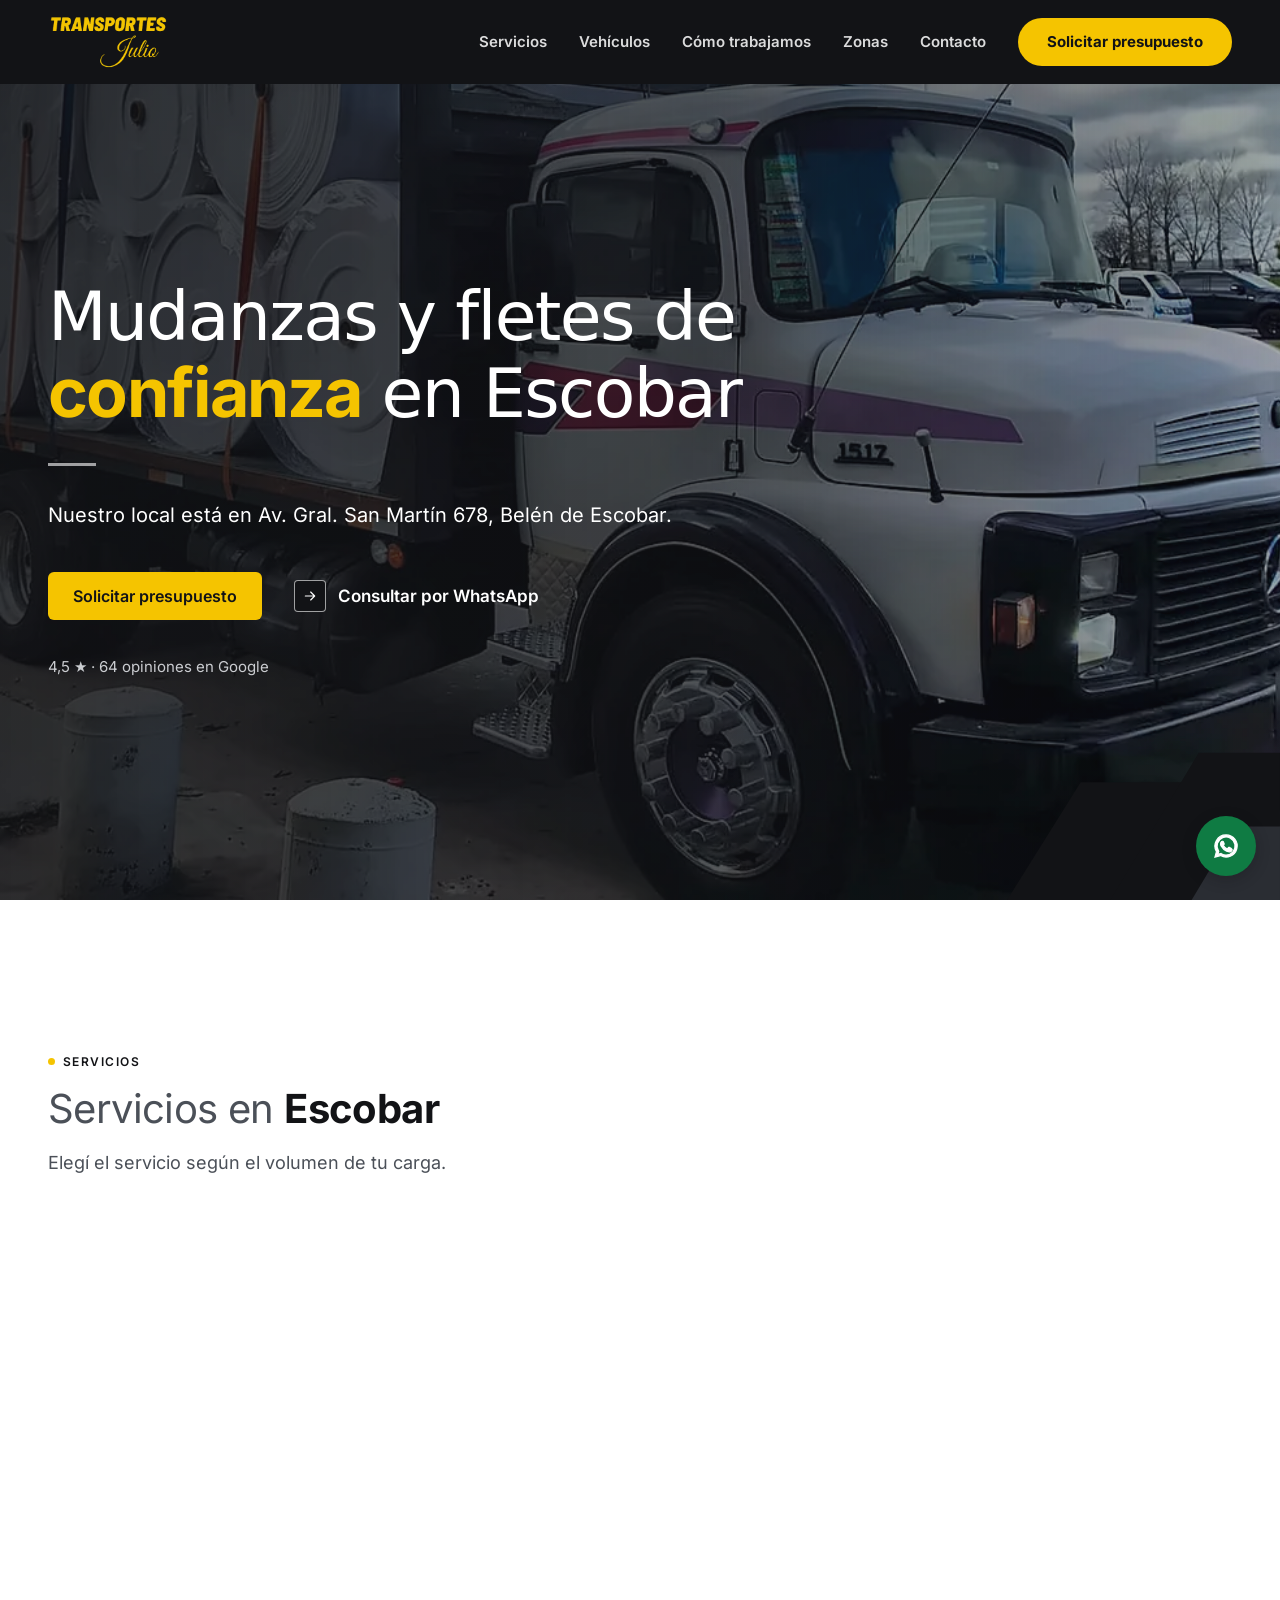
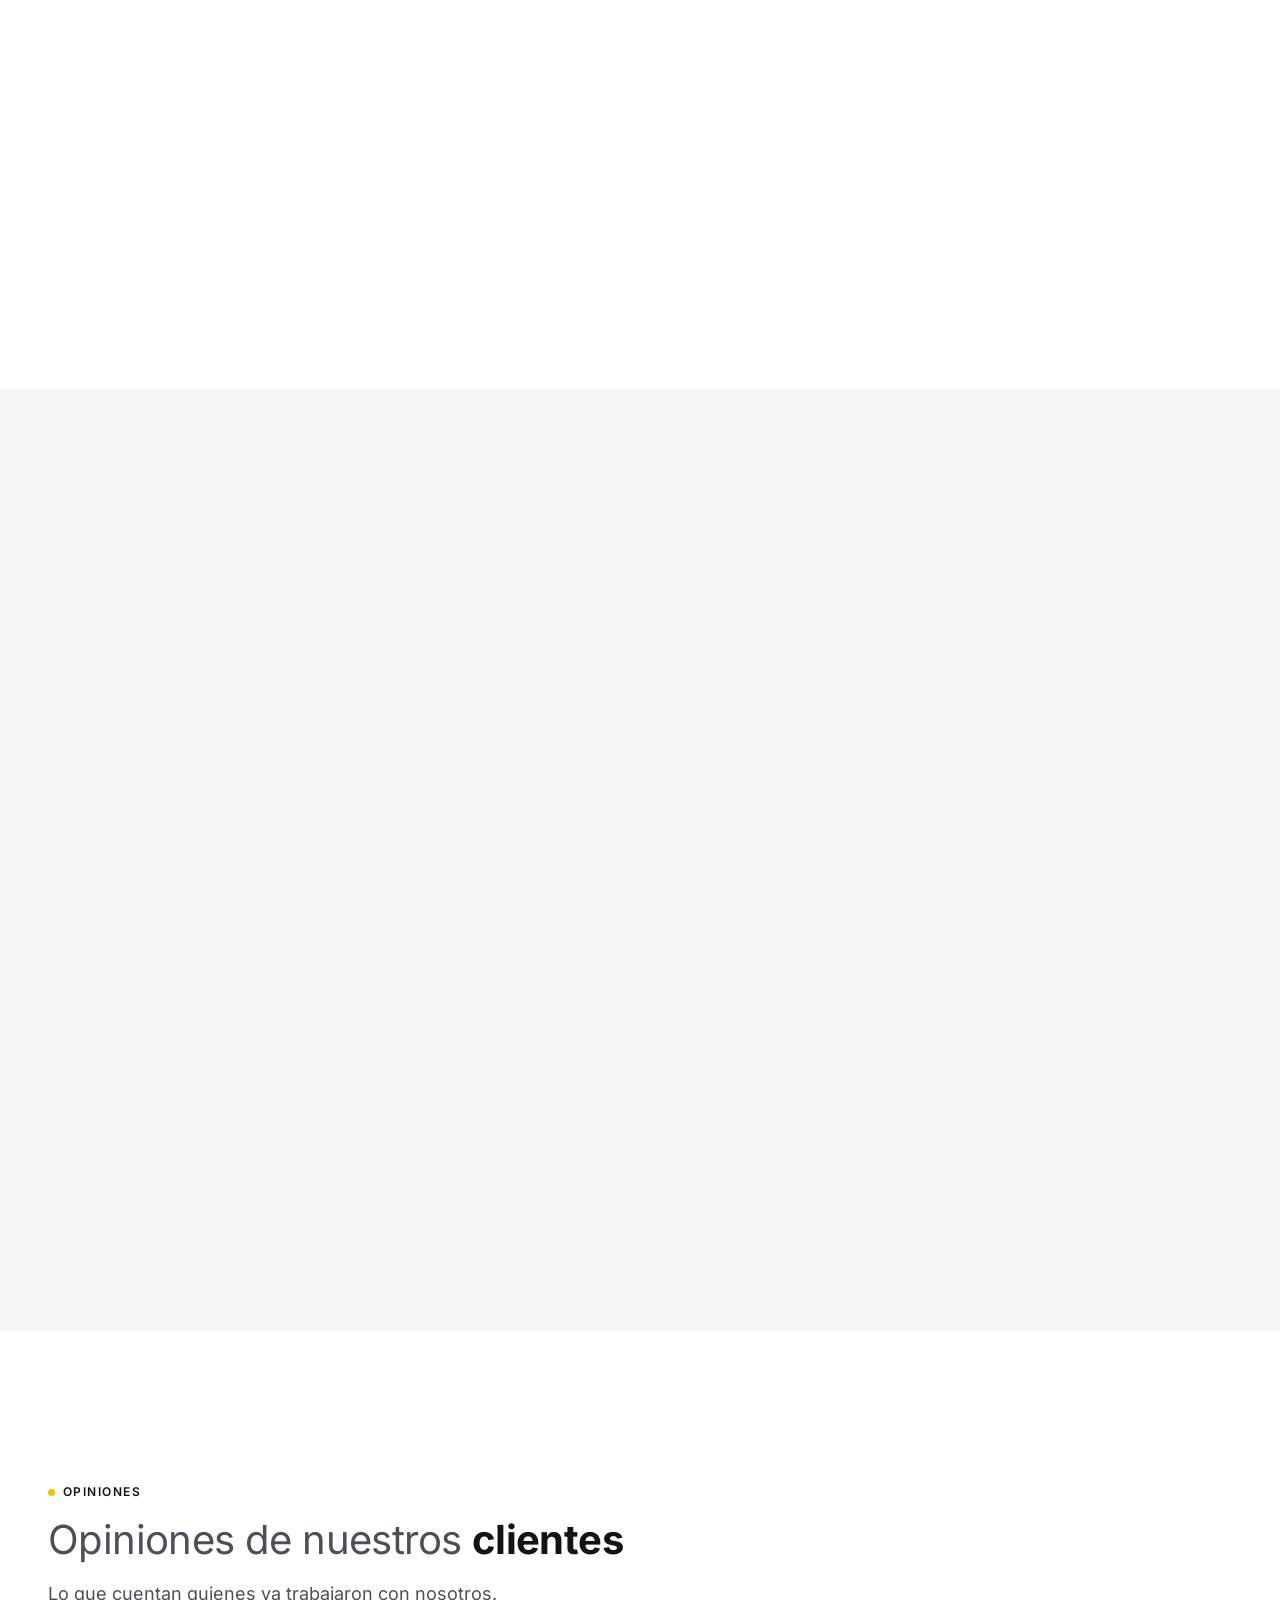
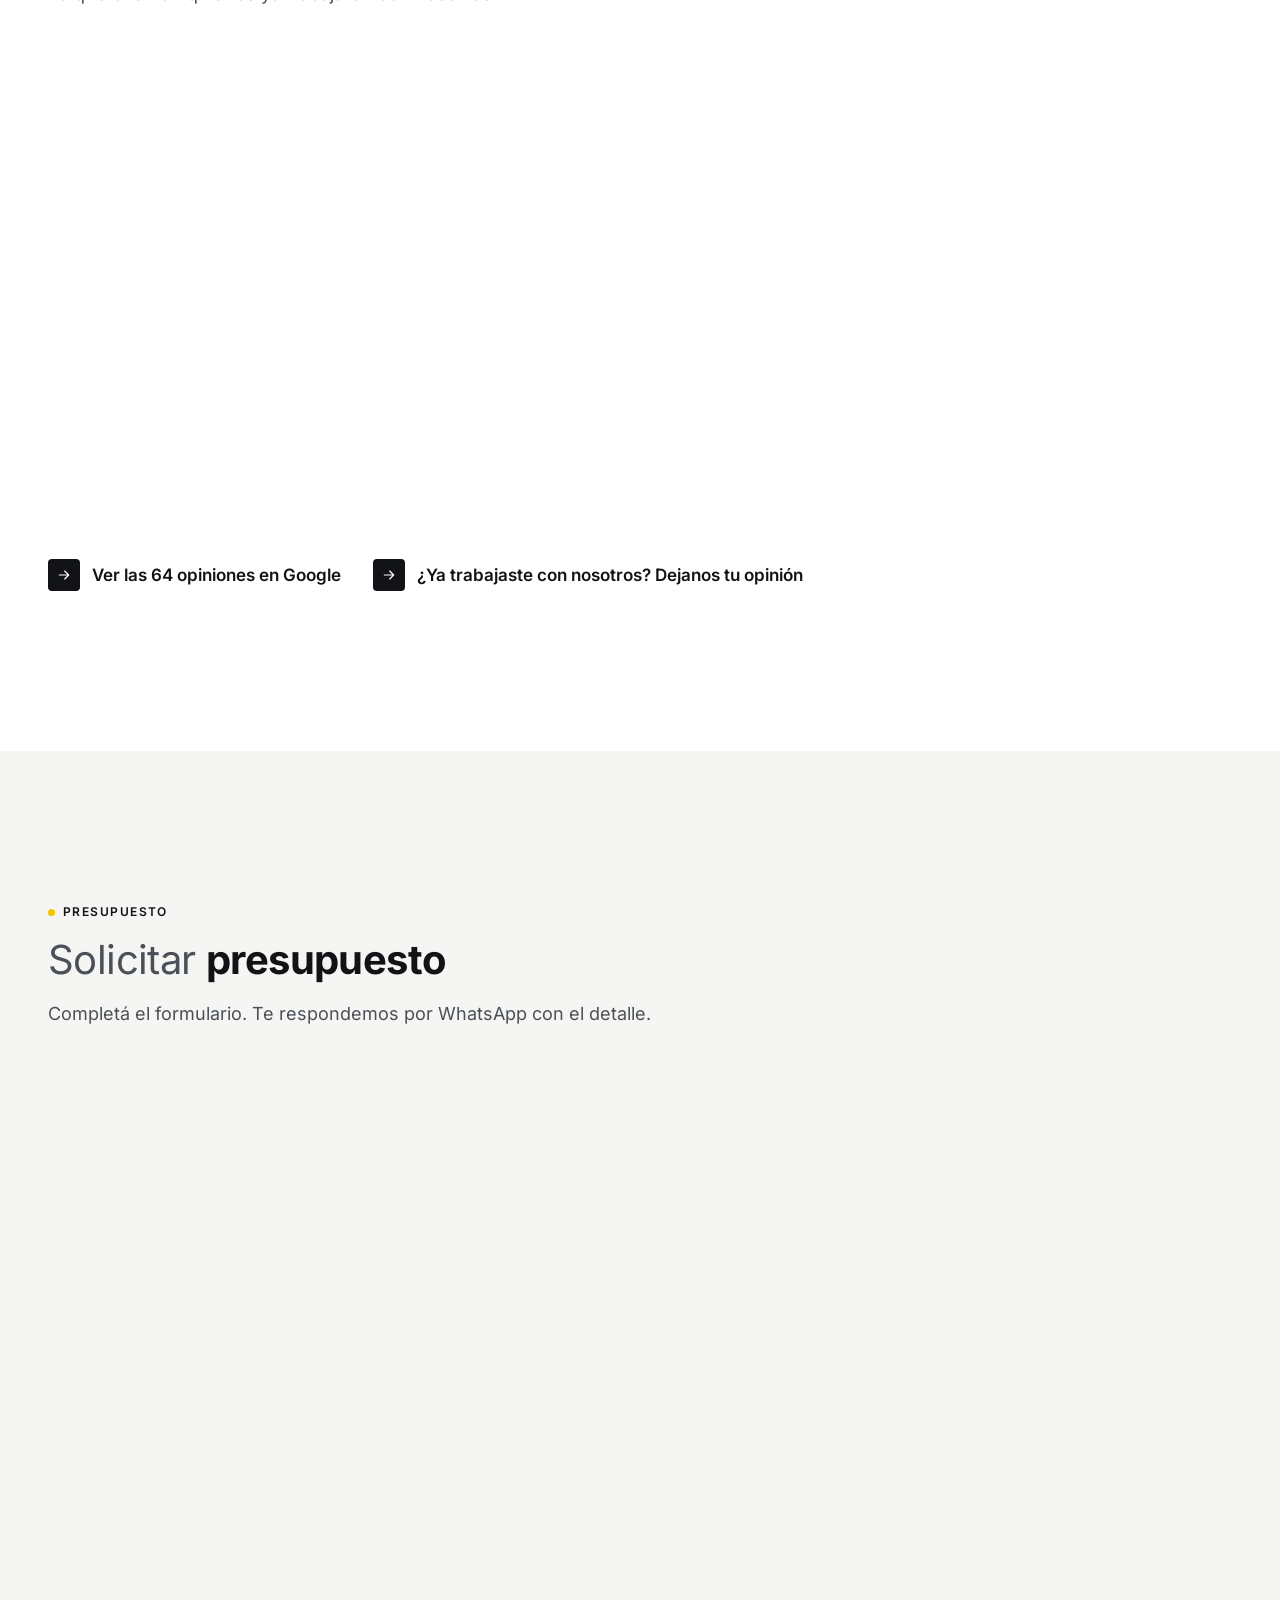
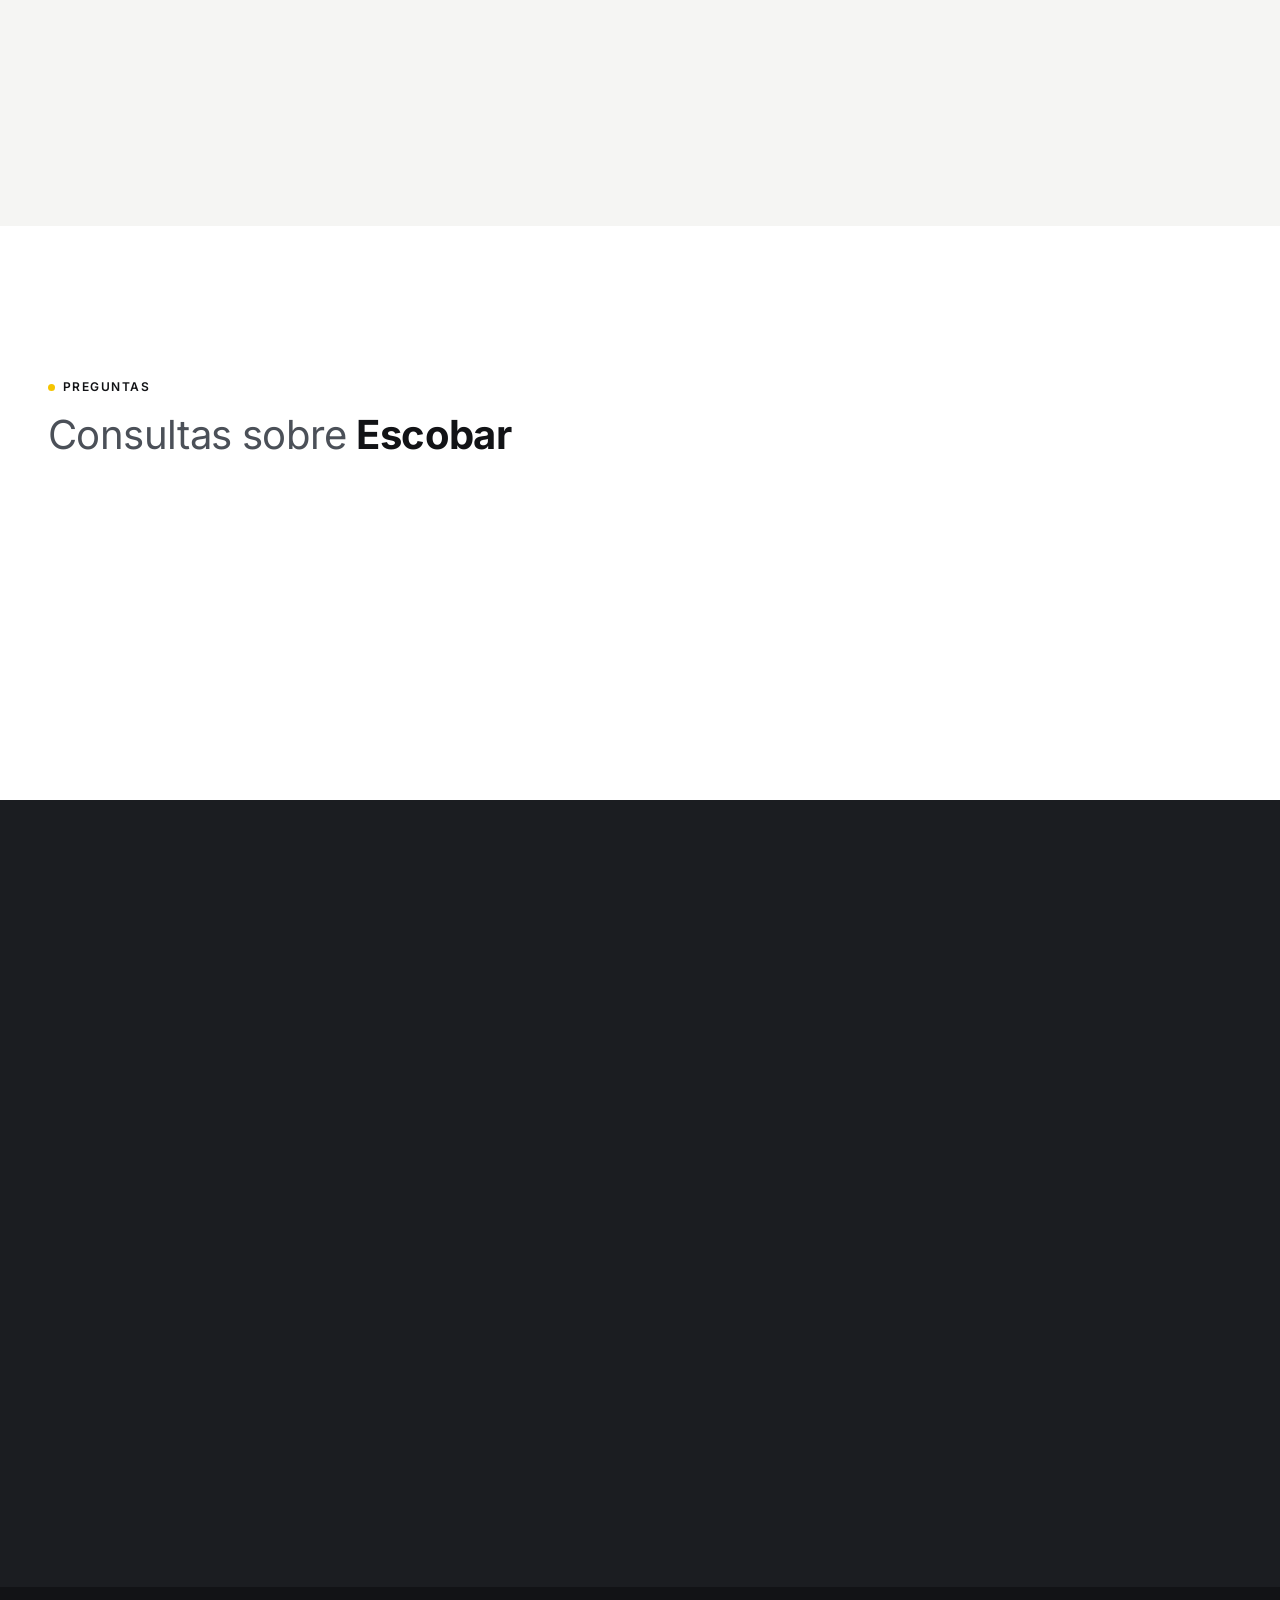
==== mudanzas-escobar/index.html @ 29df786f "Logo del header en WebP Co-Authored-By: Claude Opus 5.5 <noreply@anthropic.com>" ====
<!DOCTYPE html>
<html lang="es-AR">
<head>
  <meta charset="utf-8">
  <meta http-equiv="Content-Security-Policy" content="default-src 'self'; script-src 'self'; style-src 'self'; img-src 'self' data:; font-src 'self'; connect-src 'self'; frame-src https://www.google.com; object-src 'none'; base-uri 'self'; form-action 'self'">
  <meta name="referrer" content="strict-origin-when-cross-origin">
  <meta name="viewport" content="width=device-width, initial-scale=1, viewport-fit=cover">

  <title>Transportes Julio | Mudanzas y fletes en Escobar</title>
  <meta name="description" content="Mudanzas en todo el partido de Escobar: Belén de Escobar, Garín, Ingeniero Maschwitz, Maquinista Savio, Matheu y Loma Verde.">

  <!-- [[URL_WEB]] y la dirección provisoria de og:url, og:image y twitter:image: reemplazar por el dominio definitivo, sin barra final (ver PENDIENTES.md) -->
  <link rel="canonical" href="[[URL_WEB]]/mudanzas-escobar/">
  <link rel="icon" href="/assets/img/favicon/favicon.ico" sizes="48x48">
  <link rel="icon" type="image/png" sizes="32x32" href="/assets/img/favicon/favicon-32x32.png">
  <link rel="icon" type="image/png" sizes="16x16" href="/assets/img/favicon/favicon-16x16.png">
  <link rel="apple-touch-icon" sizes="180x180" href="/assets/img/favicon/apple-touch-icon.png">
  <link rel="manifest" href="/assets/img/favicon/site.webmanifest">
  <meta name="theme-color" content="#121316">
  <link rel="preload" as="image" href="/assets/img/hero-escobar.webp" imagesrcset="/assets/img/hero-escobar-828.webp 828w, /assets/img/hero-escobar-1200.webp 1200w, /assets/img/hero-escobar.webp 1600w" imagesizes="100vw" fetchpriority="high">
  <link rel="preload" as="font" type="font/woff2" href="../assets/fonts/inter-400.woff2" crossorigin>
  <link rel="preload" as="font" type="font/woff2" href="../assets/fonts/inter-700.woff2" crossorigin>

  <!-- Open Graph -->
  <meta property="og:type" content="website">
  <meta property="og:locale" content="es_AR">
  <meta property="og:site_name" content="Transportes Julio">
  <meta property="og:title" content="Transportes Julio | Mudanzas y fletes en Escobar">
  <meta property="og:description" content="Empresa familiar con local propio en Belén de Escobar.">
  <meta property="og:url" content="https://transportes-julio-web.kharv.workers.dev/mudanzas-escobar/">
  <meta property="og:image" content="https://transportes-julio-web.kharv.workers.dev/assets/img/og-image.jpg">
  <meta property="og:image:width" content="1200">
  <meta property="og:image:height" content="630">
  <meta property="og:image:type" content="image/jpeg">
  <meta property="og:image:alt" content="Transportes Julio, mudanzas y fletes en Escobar y Tigre">

  <!-- Twitter card -->
  <meta name="twitter:card" content="summary_large_image">
  <meta name="twitter:title" content="Transportes Julio | Mudanzas y fletes en Escobar">
  <meta name="twitter:description" content="Empresa familiar con local propio en Belén de Escobar.">
  <meta name="twitter:image" content="https://transportes-julio-web.kharv.workers.dev/assets/img/og-image.jpg">

  <link rel="stylesheet" href="../css/styles.css">
  <script src="../js/camion.js" defer></script>
  <script src="../js/main.js" defer></script>
  <script src="../js/cotizador.js" defer></script>

  <!-- HORARIOS: los textos visibles se cambian en un solo lugar, la constante HORARIOS de js/main.js.
       El horario del local también figura acá abajo, en openingHoursSpecification. -->
  <!-- Datos estructurados: bloque de datos, no se ejecuta y la CSP no lo alcanza -->
  <script type="application/ld+json">
  {
    "@context": "https://schema.org",
    "@type": "MovingCompany",
    "@id": "[[URL_WEB]]/#empresa",
    "name": "Transportes Julio",
    "alternateName": "Fletes y Mudanzas Julio",
    "url": "[[URL_WEB]]/mudanzas-escobar/",
    "image": "[[URL_WEB]]/assets/img/og-image.jpg",
    "logo": "[[URL_WEB]]/assets/img/logo.png",
    "description": "Mudanzas en todo el partido de Escobar: Belén de Escobar, Garín, Ingeniero Maschwitz, Maquinista Savio, Matheu y Loma Verde.",
    "telephone": "+5491135478407",
    "address": {
      "@type": "PostalAddress",
      "streetAddress": "Av. Gral. San Martín 678",
      "addressLocality": "Belén de Escobar",
      "addressRegion": "Buenos Aires",
      "addressCountry": "AR"
    },
    "geo": {
      "@type": "GeoCoordinates",
      "latitude": -34.3386191,
      "longitude": -58.7823565
    },
    "openingHoursSpecification": [
      {
        "@type": "OpeningHoursSpecification",
        "dayOfWeek": [
          "Monday",
          "Tuesday",
          "Wednesday",
          "Thursday",
          "Friday"
        ],
        "opens": "07:30",
        "closes": "19:00"
      },
      {
        "@type": "OpeningHoursSpecification",
        "dayOfWeek": "Saturday",
        "opens": "07:30",
        "closes": "13:00"
      }
    ],
    "foundingDate": "2012",
    "paymentAccepted": "Efectivo, Transferencia, Mercado Pago",
    "areaServed": [
      {
        "@type": "AdministrativeArea",
        "name": "Partido de Escobar"
      },
      {
        "@type": "City",
        "name": "Belén de Escobar"
      },
      {
        "@type": "City",
        "name": "Garín"
      },
      {
        "@type": "City",
        "name": "Ingeniero Maschwitz"
      },
      {
        "@type": "City",
        "name": "Maquinista Savio"
      },
      {
        "@type": "City",
        "name": "Matheu"
      },
      {
        "@type": "City",
        "name": "Loma Verde"
      }
    ],
    "aggregateRating": {
      "@type": "AggregateRating",
      "ratingValue": "4.5",
      "reviewCount": "64",
      "bestRating": "5"
    },
    "sameAs": [
      "https://www.instagram.com/fletes_y_mudanzas_julio/",
      "https://www.google.com/maps/place/FLETES+Y+MUDANZAS+JULIO/@-34.3386146,-58.7849314,17z/data=!3m1!4b1!4m6!3m5!1s0x95bb605324eb43a3:0x773ff9ea39cf049!8m2!3d-34.3386191!4d-58.7823565!16s%2Fg%2F11bbrmykkb?entry=ttu&g_ep=EgoyMDI2MTEwMi4wIKXMDSoASAFQAw%3D%3D",
      "https://www.facebook.com/profile.php?id=100063585608183"
    ]
  }
  </script>
</head>
<body>
  <!-- Iconos SVG -->
  <svg hidden xmlns="http://www.w3.org/2000/svg">
    <symbol id="icon-menu" viewBox="0 0 24 24"><path fill="none" stroke="currentColor" stroke-width="1.75" stroke-linecap="round" stroke-linejoin="round" d="M4 6h16M4 12h16M4 18h16"/></symbol>
    <symbol id="icon-close" viewBox="0 0 24 24"><path fill="none" stroke="currentColor" stroke-width="1.75" stroke-linecap="round" stroke-linejoin="round" d="M6 6l12 12M18 6L6 18"/></symbol>
    <symbol id="icon-arrow" viewBox="0 0 24 24"><path fill="none" stroke="currentColor" stroke-width="1.75" stroke-linecap="round" stroke-linejoin="round" d="M5 12h14M13 6l6 6-6 6"/></symbol>
    <symbol id="icon-phone" viewBox="0 0 24 24"><path fill="none" stroke="currentColor" stroke-width="1.75" stroke-linecap="round" stroke-linejoin="round" d="M6.6 3.5h2.6l1.5 4.2-2 1.6a13 13 0 0 0 6 6l1.6-2 4.2 1.5v2.6a2 2 0 0 1-2.2 2A17 17 0 0 1 4.6 5.7a2 2 0 0 1 2-2.2z"/></symbol>
    <symbol id="icon-whatsapp" viewBox="0 0 24 24"><path fill="currentColor" d="M12 2.5a9.5 9.5 0 0 0-8.2 14.3L2.5 21.5l4.8-1.3A9.5 9.5 0 1 0 12 2.5zm0 17.2a7.7 7.7 0 0 1-3.9-1.1l-.3-.2-2.8.8.8-2.7-.2-.3A7.7 7.7 0 1 1 12 19.7zm4.3-5.8c-.2-.1-1.4-.7-1.6-.8-.2-.1-.4-.1-.5.1l-.8 1c-.1.1-.3.2-.5.1a6.3 6.3 0 0 1-3.1-2.7c-.2-.4.2-.4.6-1.2.1-.1 0-.3 0-.4l-.7-1.7c-.2-.5-.4-.4-.5-.4h-.5c-.2 0-.4.1-.6.3-.2.2-.8.8-.8 2s.9 2.3 1 2.5c.1.2 1.7 2.7 4.2 3.7 1.6.6 2.2.7 3 .6.5-.1 1.4-.6 1.6-1.1.2-.6.2-1 .1-1.1 0-.2-.2-.2-.4-.3z"/></symbol>
    <symbol id="icon-chat" viewBox="0 0 24 24"><path fill="none" stroke="currentColor" stroke-width="1.75" stroke-linecap="round" stroke-linejoin="round" d="M20.5 11.5a8.5 8.5 0 0 1-12.6 7.4L3.5 20.5l1.6-4.3A8.5 8.5 0 1 1 20.5 11.5z"/></symbol>
    <symbol id="icon-clock" viewBox="0 0 24 24"><g fill="none" stroke="currentColor" stroke-width="1.75" stroke-linecap="round" stroke-linejoin="round"><circle cx="12" cy="12" r="8.5"/><path d="M12 7v5l3.5 2"/></g></symbol>
    <symbol id="icon-store" viewBox="0 0 24 24"><path fill="none" stroke="currentColor" stroke-width="1.75" stroke-linecap="round" stroke-linejoin="round" d="M4 10v10h16V10M3 10l2-6h14l2 6M3 10h18M9.5 20v-6h5v6"/></symbol>
    <symbol id="icon-doc" viewBox="0 0 24 24"><path fill="none" stroke="currentColor" stroke-width="1.75" stroke-linecap="round" stroke-linejoin="round" d="M6 3.5h8l4 4v13H6zM14 3.5v4h4M9 13l2 2 4-4"/></symbol>
    <symbol id="icon-card" viewBox="0 0 24 24"><g fill="none" stroke="currentColor" stroke-width="1.75" stroke-linecap="round" stroke-linejoin="round"><rect x="3" y="5.5" width="18" height="13" rx="2"/><path d="M3 10h18M7 15h3"/></g></symbol>
    <symbol id="icon-largo" viewBox="0 0 24 24"><path fill="none" stroke="currentColor" stroke-width="1.75" stroke-linecap="round" stroke-linejoin="round" d="M3 12h18M6.5 8.5 3 12l3.5 3.5M17.5 8.5 21 12l-3.5 3.5"/></symbol>
    <symbol id="icon-ancho" viewBox="0 0 24 24"><path fill="none" stroke="currentColor" stroke-width="1.75" stroke-linecap="round" stroke-linejoin="round" d="M5 19 19 5M9 5h10v10M15 19H5V9"/></symbol>
    <symbol id="icon-alto" viewBox="0 0 24 24"><path fill="none" stroke="currentColor" stroke-width="1.75" stroke-linecap="round" stroke-linejoin="round" d="M12 3v18M8.5 6.5 12 3l3.5 3.5M8.5 17.5 12 21l3.5-3.5"/></symbol>
    <symbol id="icon-caja" viewBox="0 0 24 24"><path fill="none" stroke="currentColor" stroke-width="1.75" stroke-linecap="round" stroke-linejoin="round" d="M3.5 8 12 3.5 20.5 8v8L12 20.5 3.5 16zM3.5 8 12 12.5 20.5 8M12 12.5v8"/></symbol>
    <symbol id="icon-escalera" viewBox="0 0 24 24"><path fill="none" stroke="currentColor" stroke-width="1.75" stroke-linecap="round" stroke-linejoin="round" d="M3.5 20.5h4v-4.5h4.5v-4.5h4.5V7h4"/></symbol>
    <symbol id="icon-mano" viewBox="0 0 24 24"><path fill="none" stroke="currentColor" stroke-width="1.75" stroke-linecap="round" stroke-linejoin="round" d="M9 11V5a1.5 1.5 0 0 1 3 0v5.5M12 10.5a1.5 1.5 0 0 1 3 0v1M15 11a1.5 1.5 0 0 1 3 0v1.5M18 12a1.5 1.5 0 0 1 3 0V16a5.5 5.5 0 0 1-5.5 5.5H13a5 5 0 0 1-3.9-1.9L4.6 14A1.6 1.6 0 0 1 7 11.9L9 14"/></symbol>
    <symbol id="icon-visita" viewBox="0 0 24 24"><g fill="none" stroke="currentColor" stroke-width="1.75" stroke-linecap="round" stroke-linejoin="round"><path d="M2.5 12S6 5.5 12 5.5 21.5 12 21.5 12 18 18.5 12 18.5 2.5 12 2.5 12z"/><circle cx="12" cy="12" r="2.75"/></g></symbol>
    <symbol id="icon-soga" viewBox="0 0 24 24"><g fill="none" stroke="currentColor" stroke-width="1.75" stroke-linecap="round" stroke-linejoin="round"><path d="M6 3h12M12 3v9"/><circle cx="12" cy="4.5" r="0"/><path d="M6.5 12h11l1.5 8.5H5z"/></g></symbol>
    <symbol id="icon-camion" viewBox="0 0 24 24"><path fill="none" stroke="currentColor" stroke-width="1.75" stroke-linecap="round" stroke-linejoin="round" d="M2.5 6.5h12v10h-12zM14.5 10h4l3 3.5v3h-7M7 19a2 2 0 1 0 0-4 2 2 0 0 0 0 4zM17.5 19a2 2 0 1 0 0-4 2 2 0 0 0 0 4z"/></symbol>
    <symbol id="icon-sillon" viewBox="0 0 24 24"><path fill="none" stroke="currentColor" stroke-width="1.75" stroke-linecap="round" stroke-linejoin="round" d="M6 11V8a3 3 0 0 1 3-3h6a3 3 0 0 1 3 3v3M4 11.5a2 2 0 0 1 2 2V15h12v-1.5a2 2 0 1 1 3 1.7V18H3v-2.8a2 2 0 0 1 1-3.7zM6 18v2M18 18v2"/></symbol>
    <symbol id="icon-puntos" viewBox="0 0 24 24"><g fill="none" stroke="currentColor" stroke-width="1.75" stroke-linecap="round" stroke-linejoin="round"><circle cx="6" cy="12" r="1.5"/><circle cx="12" cy="12" r="1.5"/><circle cx="18" cy="12" r="1.5"/></g></symbol>
    <symbol id="icon-casa" viewBox="0 0 24 24"><path fill="none" stroke="currentColor" stroke-width="1.75" stroke-linecap="round" stroke-linejoin="round" d="M3.5 11.5 12 4l8.5 7.5M6 10v10h12V10M10 20v-5h4v5"/></symbol>
    <symbol id="icon-edificio" viewBox="0 0 24 24"><path fill="none" stroke="currentColor" stroke-width="1.75" stroke-linecap="round" stroke-linejoin="round" d="M6 20.5v-17h12v17M3.5 20.5h17M9.5 7.5h1M13.5 7.5h1M9.5 11.5h1M13.5 11.5h1M10 20.5v-5h4v5"/></symbol>
    <symbol id="icon-ph" viewBox="0 0 24 24"><path fill="none" stroke="currentColor" stroke-width="1.75" stroke-linecap="round" stroke-linejoin="round" d="M3.5 20.5h17M5 20.5V9l7-5 7 5v11.5M12 9.5v11"/></symbol>
    <symbol id="icon-deposito" viewBox="0 0 24 24"><path fill="none" stroke="currentColor" stroke-width="1.75" stroke-linecap="round" stroke-linejoin="round" d="M3 20.5V9l9-5 9 5v11.5M7 20.5v-8h10v8M7 15.5h10"/></symbol>
    <symbol id="icon-ascensor" viewBox="0 0 24 24"><path fill="none" stroke="currentColor" stroke-width="1.75" stroke-linecap="round" stroke-linejoin="round" d="M5 3.5h14v17H5zM9 13V8M7.5 9.5 9 8l1.5 1.5M15 8v5M13.5 11.5 15 13l1.5-1.5"/></symbol>
    <symbol id="icon-montacargas" viewBox="0 0 24 24"><path fill="none" stroke="currentColor" stroke-width="1.75" stroke-linecap="round" stroke-linejoin="round" d="M4 20.5V4M4 16h9v4.5H4M13 20.5h7M7.5 16v-5h4v5"/></symbol>
    <symbol id="icon-puerta" viewBox="0 0 24 24"><path fill="none" stroke="currentColor" stroke-width="1.75" stroke-linecap="round" stroke-linejoin="round" d="M6 20.5v-17h12v17M3.5 20.5h17M14.5 12v.5"/></symbol>
    <symbol id="icon-sol" viewBox="0 0 24 24"><g fill="none" stroke="currentColor" stroke-width="1.75" stroke-linecap="round" stroke-linejoin="round"><circle cx="12" cy="12" r="4"/><path d="M12 3v2M12 19v2M3 12h2M19 12h2M5.6 5.6 7 7M17 17l1.4 1.4M5.6 18.4 7 17M17 7l1.4-1.4"/></g></symbol>
    <symbol id="icon-atardecer" viewBox="0 0 24 24"><path fill="none" stroke="currentColor" stroke-width="1.75" stroke-linecap="round" stroke-linejoin="round" d="M3 18h18M7 18a5 5 0 0 1 10 0M12 8V5M5 11.5l1.5 1.5M19 11.5 17.5 13"/></symbol>
    <symbol id="icon-calendario" viewBox="0 0 24 24"><g fill="none" stroke="currentColor" stroke-width="1.75" stroke-linecap="round" stroke-linejoin="round"><rect x="3.5" y="5" width="17" height="15.5" rx="2"/><path d="M3.5 10h17M8 3v4M16 3v4"/></g></symbol>
    <symbol id="icon-pin" viewBox="0 0 24 24"><g fill="none" stroke="currentColor" stroke-width="1.75" stroke-linecap="round" stroke-linejoin="round"><path d="M12 21s7-6.2 7-11.5a7 7 0 1 0-14 0C5 14.8 12 21 12 21z"/><circle cx="12" cy="9.5" r="2.5"/></g></symbol>
    <symbol id="icon-instagram" viewBox="0 0 24 24"><g fill="none" stroke="currentColor" stroke-width="1.75" stroke-linecap="round" stroke-linejoin="round"><rect x="3.5" y="3.5" width="17" height="17" rx="4.5"/><circle cx="12" cy="12" r="4"/></g><circle cx="17" cy="7" r="1.2" fill="currentColor"/></symbol>
  </svg>

  <a class="skip-link" href="#contenido">Saltar al contenido</a>

  <header id="site-header" class="site-header">
    <div class="site-header__inner">
      <!-- LOGO: se reemplaza pisando assets/img/logo-header.webp y logo-header.png; en el footer, assets/img/logo.png -->
      <a class="site-header__logo" href="../">
        <picture><source srcset="../assets/img/logo-header.webp" type="image/webp"><img src="../assets/img/logo-header.png" width="382" height="176" alt="Transportes Julio"></picture>
      </a>

      <nav class="site-nav" aria-label="Principal">
        <ul class="site-nav__list">
          <li><a class="site-nav__link" href="#servicios">Servicios</a></li>
          <li><a class="site-nav__link" href="../#vehiculos">Vehículos</a></li>
          <li><a class="site-nav__link" href="../#como-trabajamos">Cómo trabajamos</a></li>
          <li><a class="site-nav__link" href="../#zonas">Zonas</a></li>
          <li><a class="site-nav__link" href="../#contacto">Contacto</a></li>
        </ul>
      </nav>

      <a class="btn btn--primary site-header__cta" href="#cotizador">Solicitar presupuesto</a>

      <!-- Solo en mobile -->
      <div class="site-header__iconos">
        <a class="site-header__icono" href="tel:+5491135478407" aria-label="Llamar al 11 3547-8407"><svg class="icon" width="24" height="24" aria-hidden="true" focusable="false"><use href="#icon-phone"></use></svg></a>
        <a class="site-header__icono site-header__icono--whatsapp" href="https://wa.me/5491135478407" target="_blank" rel="noopener noreferrer" aria-label="Escribir por WhatsApp al 11 3547-8407"><svg class="icon" width="24" height="24" aria-hidden="true" focusable="false"><use href="#icon-whatsapp"></use></svg></a>
      </div>

      <!-- Línea de la sección activa: la mueve js/main.js -->
      <span id="site-nav-indicator" class="site-nav__indicator" aria-hidden="true"></span>
    </div>

    <!-- Fila de links: debajo de 1024px. Se desliza con el dedo si no entra -->
    <nav class="site-row has-more-end" aria-label="Secciones">
      <ul class="site-row__list">
        <li><a class="site-row__link" href="#servicios">Servicios</a></li>
        <li><a class="site-row__link" href="../#vehiculos">Vehículos</a></li>
        <li><a class="site-row__link" href="../#como-trabajamos">Cómo trabajamos</a></li>
        <li><a class="site-row__link" href="../#zonas">Zonas</a></li>
        <li><a class="site-row__link" href="../#contacto">Contacto</a></li>
      </ul>
    </nav>

    <!-- Progreso de lectura: lo mueve js/main.js -->
    <span id="barra-lectura" class="barra-lectura" aria-hidden="true"></span>
  </header>

  <main id="contenido">
    <!-- HERO -->
    <section id="inicio" class="hero" aria-labelledby="titulo-inicio">
      <!-- FOTO: Mercedes-Benz 1517 cargado en Belén de Escobar. Se reemplaza pisando assets/img/hero-escobar.webp (1600×900) y sus versiones -828 y -1200 (828 y 1200px de ancho). -->
      <img class="hero__img" src="/assets/img/hero-escobar.webp" srcset="/assets/img/hero-escobar-828.webp 828w, /assets/img/hero-escobar-1200.webp 1200w, /assets/img/hero-escobar.webp 1600w" sizes="100vw" width="1600" height="900" fetchpriority="high" decoding="async" data-parallax="hero" alt="Camión Mercedes-Benz de Transportes Julio con carga en Belén de Escobar">
      <div class="hero__overlay"></div>
      <svg class="hero__shapes" viewBox="0 0 520 220" width="520" height="220" aria-hidden="true" focusable="false">
        <polygon class="hero__shape hero__shape--1" points="150,220 250,60 400,60 300,220"/>
        <polygon class="hero__shape hero__shape--2" points="290,220 410,20 520,20 520,220"/>
        <polygon class="hero__shape hero__shape--3" points="400,220 460,120 520,120 520,220"/>
      </svg>
      <div class="container hero__content">
        <h1 id="titulo-inicio" class="hero__title">Mudanzas y fletes de <strong>confianza</strong> en Escobar</h1>
        <p class="hero__subtitle">Nuestro local está en Av. Gral. San Martín 678, Belén de Escobar.</p>
        <div class="hero__actions">
          <a class="btn btn--primary" href="#cotizador">Solicitar presupuesto</a>
          <a class="arrow-link" href="https://wa.me/5491135478407" target="_blank" rel="noopener noreferrer"><span class="arrow-link__box"><svg class="icon arrow-link__icon" width="16" height="16" aria-hidden="true" focusable="false"><use href="#icon-arrow"></use></svg></span><span>Consultar por WhatsApp</span></a>
        </div>
        <a class="hero__rating" href="https://www.google.com/maps/place/FLETES+Y+MUDANZAS+JULIO/@-34.3386146,-58.7849314,17z/data=!3m1!4b1!4m6!3m5!1s0x95bb605324eb43a3:0x773ff9ea39cf049!8m2!3d-34.3386191!4d-58.7823565!16s%2Fg%2F11bbrmykkb?entry=ttu&amp;g_ep=EgoyMDI2MTEwMi4wIKXMDSoASAFQAw%3D%3D" target="_blank" rel="noopener noreferrer" aria-label="4,5 estrellas, 64 opiniones en Google"><span class="solo-grande">4,5 ★ · 64 opiniones en Google</span><span class="solo-mobile">★ 4,5 · 64 opiniones</span></a>
      </div>
    </section>

    <!-- SERVICIOS -->
    <section class="section section--white" aria-labelledby="titulo-servicios">
      <div class="container">
        <div id="servicios" class="section__header">
          <div>
            <p class="section__label">Servicios</p>
            <h2 id="titulo-servicios" class="section__title">Servicios en <strong class="kw">Escobar</strong></h2>
            <p class="section__lead">Elegí el servicio según el volumen de tu carga.</p>
          </div>
        </div>
        <div class="service-cards" data-stagger data-carrusel>
          <article class="service-card">
            <div class="service-card__media">
        <!-- FOTO: camión cargando en la vereda. Se reemplaza pisando assets/img/servicio-mudanza.webp (1200×900). -->
        <img class="service-card__img" src="../assets/img/servicio-mudanza.webp" srcset="../assets/img/servicio-mudanza-600.webp 600w, ../assets/img/servicio-mudanza.webp 1200w" sizes="(max-width: 767px) 80vw, (max-width: 1023px) 45vw, 380px" width="1200" height="900" loading="lazy" decoding="async" alt="Camión de Transportes Julio cargando en la vereda, con un ayudante">
            </div>
            <div class="service-card__cuerpo">
              <h3 class="service-card__title">Mudanzas</h3>
              <p class="service-card__text">Mudanzas completas de casas, departamentos u oficinas en Escobar, con personal para la carga.</p>
            </div>
          </article>
          <article class="service-card">
            <div class="service-card__media">
        <!-- FOTO: pickup blanca frente al local. Se reemplaza pisando assets/img/servicio-flete.webp (1200×900). -->
        <img class="service-card__img" src="../assets/img/servicio-flete.webp" srcset="../assets/img/servicio-flete-600.webp 600w, ../assets/img/servicio-flete.webp 1200w" sizes="(max-width: 767px) 80vw, (max-width: 1023px) 45vw, 380px" width="1200" height="900" loading="lazy" decoding="async" alt="Camioneta pickup blanca de Transportes Julio frente al local">
            </div>
            <div class="service-card__cuerpo">
              <h3 class="service-card__title">Fletes</h3>
              <p class="service-card__text">Traslados de cargas chicas o medianas en Escobar, en camioneta o camión.</p>
            </div>
          </article>
          <article class="service-card">
            <div class="service-card__media">
        <!-- FOTO: pickup negra en la calle. Se reemplaza pisando assets/img/servicio-muebles.webp (1200×900). -->
        <img class="service-card__img" src="../assets/img/servicio-muebles.webp" srcset="../assets/img/servicio-muebles-600.webp 600w, ../assets/img/servicio-muebles.webp 1200w" sizes="(max-width: 767px) 80vw, (max-width: 1023px) 45vw, 380px" width="1200" height="900" loading="lazy" decoding="async" alt="Camioneta pickup negra estacionada en una calle con edificios">
            </div>
            <div class="service-card__cuerpo">
              <h3 class="service-card__title">Traslado de muebles</h3>
              <p class="service-card__text">Retiro y entrega de muebles puntuales: un sillón, una heladera, un placard.</p>
            </div>
          </article>
          <article class="service-card">
            <div class="service-card__media">
        <!-- FOTO: camioneta cargando materiales en una obra. Se reemplaza pisando assets/img/servicio-comercios.webp (1200×900). -->
        <img class="service-card__img" src="../assets/img/servicio-comercios.webp" srcset="../assets/img/servicio-comercios-600.webp 600w, ../assets/img/servicio-comercios.webp 1200w" sizes="(max-width: 767px) 80vw, (max-width: 1023px) 45vw, 380px" width="1200" height="900" loading="lazy" decoding="async" alt="Camioneta de Transportes Julio cargando materiales en una obra">
            </div>
            <div class="service-card__cuerpo">
              <h3 class="service-card__title">Repartos para comercios</h3>
              <p class="service-card__text">Envíos de mercadería, materiales de obra o mobiliario para comercios y empresas.</p>
            </div>
          </article>
          <article class="service-card">
            <div class="service-card__media">
        <!-- FOTO: camioneta con acoplado en ruta. Se reemplaza pisando assets/img/servicio-interior.webp (1200×900). -->
        <img class="service-card__img" src="../assets/img/servicio-interior.webp" srcset="../assets/img/servicio-interior-600.webp 600w, ../assets/img/servicio-interior.webp 1200w" sizes="(max-width: 767px) 80vw, (max-width: 1023px) 45vw, 380px" width="1200" height="900" loading="lazy" decoding="async" alt="Camioneta con acoplado de Transportes Julio en ruta">
            </div>
            <div class="service-card__cuerpo">
              <h3 class="service-card__title">Viajes al interior</h3>
              <p class="service-card__text">Viajes a distintas provincias del país, con fecha y recorrido coordinados de antemano.</p>
            </div>
          </article>
          <article class="service-card">
            <div class="service-card__media">
        <!-- FOTO: camión con la caja abierta. Se reemplaza pisando assets/img/servicio-guardamuebles.webp (1200×900). -->
        <img class="service-card__img" src="../assets/img/servicio-guardamuebles.webp" srcset="../assets/img/servicio-guardamuebles-600.webp 600w, ../assets/img/servicio-guardamuebles.webp 1200w" sizes="(max-width: 767px) 80vw, (max-width: 1023px) 45vw, 380px" width="1200" height="900" loading="lazy" decoding="async" alt="Camión con la caja abierta y un ayudante en la vereda">
            </div>
            <div class="service-card__cuerpo">
              <h3 class="service-card__title">Guardamuebles y bauleras</h3>
              <p class="service-card__text">Bauleras con alquiler mensual para guardar muebles o pertenencias.</p>
            </div>
          </article>
        </div>
        <div class="carrusel-barra carrusel-barra--mobile" aria-hidden="true" hidden><span></span></div>
      </div>
    </section>

    <!-- LA ZONA -->
    <section class="section zona" aria-labelledby="titulo-zona">
      <div id="zona" class="section__header zona__ancla"></div>
      <div class="zona__tarjeta reveal">
        <div class="zona__fondo">
        <!-- FOTO: Mercedes-Benz 1517 cargado en Belén de Escobar. Se reemplaza pisando assets/img/hero-escobar.webp (1600×900). -->
        <img class="zona__img" src="../assets/img/hero-escobar.webp" srcset="/assets/img/hero-escobar-828.webp 828w, /assets/img/hero-escobar-1200.webp 1200w, /assets/img/hero-escobar.webp 1600w" sizes="100vw" width="1600" height="900" loading="lazy" decoding="async" alt="">
          <div class="zona__overlay"></div>
        </div>
        <div class="zona__contenido">
          <div class="zona__texto">
            <p class="zona__label">La zona</p>
            <h2 id="titulo-zona" class="section__title zona__title">Trabajamos desde Belén de <strong class="kw">Escobar</strong></h2>
            <p class="zona__lead">Escobar es nuestra base de trabajo. Podés acercarte al local o escribirnos por WhatsApp.</p>
          </div>
          <ul class="zona__items" data-stagger>
            <li class="zona__item">
              <h3 class="zona__item-title">Barrios cerrados</h3>
              <p class="zona__item-text">Antes de mudarte, consultá en la administración los requisitos de ingreso. Pedí también los horarios permitidos para vehículos de carga.</p>
            </li>
            <li class="zona__item">
              <h3 class="zona__item-title">Calles de acceso</h3>
              <p class="zona__item-text">Si la calle es angosta o de tierra, avisanos al pedir el presupuesto. Así elegimos el vehículo adecuado.</p>
            </li>
            <li class="zona__item">
              <h3 class="zona__item-title">Horarios</h3>
              <p class="zona__item-text"><span data-horario="frase">Trabajamos de lunes a viernes de 7:30 a 19 h. Los sábados, de 7:30 a 13 h.</span></p>
            </li>
            <li class="zona__item">
              <h3 class="zona__item-title">Viajes al interior</h3>
              <p class="zona__item-text">Salimos desde Belén de Escobar hacia distintas provincias del país.</p>
            </li>
          </ul>
          <div id="localidades" class="zona__localidades">
            <h3 class="zona__localidades-title">Localidades que cubrimos</h3>
            <p class="zona__localidades-text">Trabajamos en todo el partido de Escobar, desde nuestro local de Belén de Escobar. Indicá tu localidad en el formulario para coordinar el traslado.</p>
            <ul class="chips">
              <li class="chip">Belén de Escobar</li>
              <li class="chip">Garín</li>
              <li class="chip">Ingeniero Maschwitz</li>
              <li class="chip">Maquinista Savio</li>
              <li class="chip">Matheu</li>
              <li class="chip">Loma Verde</li>
            </ul>
          </div>
        </div>
      </div>
    </section>

    <!-- OPINIONES -->
    <section class="section section--white" aria-labelledby="titulo-resenas">
      <div class="container">
        <div id="resenas" class="section__header">
          <div>
            <p class="section__label">Opiniones</p>
            <h2 id="titulo-resenas" class="section__title">Opiniones de nuestros <strong class="kw">clientes</strong></h2>
            <p class="section__lead">Lo que cuentan quienes ya trabajaron con nosotros.</p>
          </div>
        </div>
        <div class="reviews reveal" data-carrusel tabindex="0" role="region" aria-label="Opiniones de clientes en Google">
          <figure class="review review--featured">
            <p class="review__stars" role="img" aria-label="5 de 5 estrellas">★★★★★</p>
            <blockquote class="review__text">Excelente trato, muy profesionales, llegó todo súper bien. Para quien necesita una mudanza de confianza, lo súper recomiendo.</blockquote>
            <figcaption class="review__author">Patricia A.</figcaption>
          </figure>
          <figure class="review">
            <p class="review__stars" role="img" aria-label="5 de 5 estrellas">★★★★★</p>
            <blockquote class="review__text">Súper recomendable. Honesto, puntual y súper educado. Grata experiencia.</blockquote>
            <figcaption class="review__author">Jorge L.</figcaption>
          </figure>
          <figure class="review">
            <p class="review__stars" role="img" aria-label="5 de 5 estrellas">★★★★★</p>
            <blockquote class="review__text">¡Excelente servicio! Rapidez y predispuestos. Muy buena atención. Recomendable 100%.</blockquote>
            <figcaption class="review__author">Brenda T.</figcaption>
          </figure>
        </div>
        <div class="carrusel-barra carrusel-barra--hasta-desktop" aria-hidden="true" hidden><span></span></div>
        <div class="reviews__actions">
          <a class="arrow-link" href="https://www.google.com/maps/place/FLETES+Y+MUDANZAS+JULIO/@-34.3386146,-58.7849314,17z/data=!3m1!4b1!4m6!3m5!1s0x95bb605324eb43a3:0x773ff9ea39cf049!8m2!3d-34.3386191!4d-58.7823565!16s%2Fg%2F11bbrmykkb?entry=ttu&amp;g_ep=EgoyMDI2MTEwMi4wIKXMDSoASAFQAw%3D%3D" target="_blank" rel="noopener noreferrer"><span class="arrow-link__box"><svg class="icon arrow-link__icon" width="16" height="16" aria-hidden="true" focusable="false"><use href="#icon-arrow"></use></svg></span><span>Ver las 64 opiniones en Google</span></a>
          <a class="arrow-link" href="https://www.google.com/maps/place/FLETES+Y+MUDANZAS+JULIO/@-34.3386146,-58.7849314,17z/data=!3m1!4b1!4m6!3m5!1s0x95bb605324eb43a3:0x773ff9ea39cf049!8m2!3d-34.3386191!4d-58.7823565!16s%2Fg%2F11bbrmykkb?entry=ttu&amp;g_ep=EgoyMDI2MTEwMi4wIKXMDSoASAFQAw%3D%3D" target="_blank" rel="noopener noreferrer"><span class="arrow-link__box"><svg class="icon arrow-link__icon" width="16" height="16" aria-hidden="true" focusable="false"><use href="#icon-arrow"></use></svg></span><span>¿Ya trabajaste con nosotros? Dejanos tu opinión</span></a>
        </div>
      </div>
    </section>

    <!-- COTIZADOR: data-origen precarga la localidad en el paso 3 -->
    <section class="section section--fondo cotizador" aria-labelledby="titulo-cotizador">
      <div class="container">
        <div id="cotizador" class="section__header">
          <div>
            <p class="section__label">Presupuesto</p>
            <h2 id="titulo-cotizador" class="section__title">Solicitar <strong class="kw">presupuesto</strong></h2>
            <p class="section__lead">Completá el formulario. Te respondemos por WhatsApp con el detalle.</p>
          </div>
        </div>

        <noscript>
          <p class="cotizador__noscript">El formulario requiere JavaScript. También podés <a href="https://wa.me/5491135478407" target="_blank" rel="noopener noreferrer">consultarnos directamente por WhatsApp</a>.</p>
        </noscript>

        <div class="cotizador__layout reveal">
          <div class="cotizador__form-col">
            <div id="cotizador-progress" class="stepper" role="progressbar" aria-valuemin="1" aria-valuemax="5" aria-valuenow="1" aria-label="Progreso del formulario">
              <div class="stepper__road" aria-hidden="true">
                <svg class="stepper__lines" width="100%" height="100%" focusable="false">
                  <rect width="100%" height="100%" fill="#C4C5C2"/>
                  <line x1="0" y1="50%" x2="100%" y2="50%" stroke="#FFFFFF" stroke-width="1" stroke-dasharray="8 8"/>
                </svg>
                <div class="stepper__done"></div>
              </div>
              <div class="stepper__truck" aria-hidden="true"><svg class="truck-svg" viewBox="0 0 116 62" width="88" height="47" aria-hidden="true" focusable="false">
              <rect x="3" y="5" width="71" height="41" rx="2" fill="#FFFFFF" stroke="#121316" stroke-width="2"/>
              <rect x="4" y="31" width="69" height="5" fill="#F5C400"/>
              <path d="M76 17h18a3 3 0 0 1 2.2 1l15 16a3 3 0 0 1 .8 2v10H76z" fill="#FFFFFF" stroke="#121316" stroke-width="2"/>
              <path d="M82 22h11l9 10H82z" fill="#121316"/>
              <rect x="3" y="46" width="109" height="3" fill="#121316"/>
              <g class="truck__wheel"><circle cx="24" cy="51" r="9.5" fill="#121316" stroke="#FFFFFF" stroke-width="1.5"/><circle cx="24" cy="51" r="4" fill="#FFFFFF"/><path d="M24 47v8" stroke="#121316" stroke-width="1.5"/></g>
              <g class="truck__wheel"><circle cx="93" cy="51" r="9.5" fill="#121316" stroke="#FFFFFF" stroke-width="1.5"/><circle cx="93" cy="51" r="4" fill="#FFFFFF"/><path d="M93 47v8" stroke="#121316" stroke-width="1.5"/></g>
            </svg></div>
              <ol class="stepper__stops">
                <li class="stepper__item is-current" data-stepper="1" aria-current="step"><span class="stepper__num">1</span><span class="stepper__name">Servicio</span></li>
                <li class="stepper__item" data-stepper="2"><span class="stepper__num">2</span><span class="stepper__name">Carga</span></li>
                <li class="stepper__item" data-stepper="3"><span class="stepper__num">3</span><span class="stepper__name">Origen</span></li>
                <li class="stepper__item" data-stepper="4"><span class="stepper__num">4</span><span class="stepper__name">Destino</span></li>
                <li class="stepper__item" data-stepper="5"><span class="stepper__num">5</span><span class="stepper__name">Fecha</span></li>
              </ol>
              <p id="cotizador-progress-name" class="stepper__current" aria-hidden="true">Servicio</p>
            </div>
            <p id="cotizador-progress-text" class="visually-hidden">Paso 1 de 5</p>

            <form id="cotizador-form" class="cotizador__form" data-origen="Escobar" novalidate>

              <!-- Paso 1 -->
              <div class="cotizador-step" data-step="1">
                <h3 class="cotizador-step__title" tabindex="-1">¿Qué servicio necesitás?</h3>
                <fieldset class="cotizador-step__group" aria-describedby="error-servicio">
                  <legend class="visually-hidden">Tipo de servicio</legend>
                  <div class="tiles">
                    <div class="tile">
                      <input class="tile__input" type="radio" id="cot-servicio-mudanza" name="servicio" value="mudanza">
                      <label class="tile__label" for="cot-servicio-mudanza"><svg class="icon tile__icon" width="28" height="28" aria-hidden="true" focusable="false"><use href="#icon-caja"></use></svg><span>Mudanza</span></label>
                    </div>
                    <div class="tile">
                      <input class="tile__input" type="radio" id="cot-servicio-flete" name="servicio" value="flete">
                      <label class="tile__label" for="cot-servicio-flete"><svg class="icon tile__icon" width="28" height="28" aria-hidden="true" focusable="false"><use href="#icon-camion"></use></svg><span>Flete</span></label>
                    </div>
                    <div class="tile">
                      <input class="tile__input" type="radio" id="cot-servicio-muebles" name="servicio" value="muebles">
                      <label class="tile__label" for="cot-servicio-muebles"><svg class="icon tile__icon" width="28" height="28" aria-hidden="true" focusable="false"><use href="#icon-sillon"></use></svg><span>Traslado de muebles</span></label>
                    </div>
                    <div class="tile">
                      <input class="tile__input" type="radio" id="cot-servicio-comercios" name="servicio" value="comercios">
                      <label class="tile__label" for="cot-servicio-comercios"><svg class="icon tile__icon" width="28" height="28" aria-hidden="true" focusable="false"><use href="#icon-store"></use></svg><span>Reparto para comercio</span></label>
                    </div>
                    <div class="tile">
                      <input class="tile__input" type="radio" id="cot-servicio-interior" name="servicio" value="interior">
                      <label class="tile__label" for="cot-servicio-interior"><svg class="icon tile__icon" width="28" height="28" aria-hidden="true" focusable="false"><use href="#icon-pin"></use></svg><span>Viaje al interior</span></label>
                    </div>
                    <div class="tile">
                      <input class="tile__input" type="radio" id="cot-servicio-guardamuebles" name="servicio" value="guardamuebles">
                      <label class="tile__label" for="cot-servicio-guardamuebles"><svg class="icon tile__icon" width="28" height="28" aria-hidden="true" focusable="false"><use href="#icon-doc"></use></svg><span>Guardamuebles o baulera</span></label>
                    </div>
                    <div class="tile">
                      <input class="tile__input" type="radio" id="cot-servicio-otro" name="servicio" value="otro">
                      <label class="tile__label" for="cot-servicio-otro"><svg class="icon tile__icon" width="28" height="28" aria-hidden="true" focusable="false"><use href="#icon-puntos"></use></svg><span>Otro</span></label>
                    </div>
                  </div>
                  <p id="error-servicio" class="field-error" aria-live="polite"></p>
                </fieldset>
              </div>

              <!-- Paso 2 -->
              <div class="cotizador-step" data-step="2" hidden>
                <h3 class="cotizador-step__title" tabindex="-1">¿Qué hay que trasladar?</h3>
                <div class="counter-grid" data-sin-comercio role="group" aria-label="Objetos a trasladar" aria-describedby="error-items">
                  <div class="counter" data-item="heladera" role="group" aria-labelledby="counter-heladera">
                    <span id="counter-heladera" class="counter__label">Heladera</span>
                    <div class="counter__controls">
                      <button class="counter__btn" type="button" data-action="decrement" aria-label="Quitar una heladera"><span aria-hidden="true">−</span></button>
                      <span class="counter__value" data-counter-value>0</span>
                      <button class="counter__btn" type="button" data-action="increment" aria-label="Agregar una heladera"><span aria-hidden="true">+</span></button>
                    </div>
                  </div>
                  <div class="counter" data-item="lavarropas" role="group" aria-labelledby="counter-lavarropas">
                    <span id="counter-lavarropas" class="counter__label">Lavarropas</span>
                    <div class="counter__controls">
                      <button class="counter__btn" type="button" data-action="decrement" aria-label="Quitar un lavarropas"><span aria-hidden="true">−</span></button>
                      <span class="counter__value" data-counter-value>0</span>
                      <button class="counter__btn" type="button" data-action="increment" aria-label="Agregar un lavarropas"><span aria-hidden="true">+</span></button>
                    </div>
                  </div>
                  <div class="counter" data-item="cama" role="group" aria-labelledby="counter-cama">
                    <span id="counter-cama" class="counter__label">Cama</span>
                    <div class="counter__controls">
                      <button class="counter__btn" type="button" data-action="decrement" aria-label="Quitar una cama"><span aria-hidden="true">−</span></button>
                      <span class="counter__value" data-counter-value>0</span>
                      <button class="counter__btn" type="button" data-action="increment" aria-label="Agregar una cama"><span aria-hidden="true">+</span></button>
                    </div>
                  </div>
                  <div class="counter" data-item="colchon" role="group" aria-labelledby="counter-colchon">
                    <span id="counter-colchon" class="counter__label">Colchón</span>
                    <div class="counter__controls">
                      <button class="counter__btn" type="button" data-action="decrement" aria-label="Quitar un colchón"><span aria-hidden="true">−</span></button>
                      <span class="counter__value" data-counter-value>0</span>
                      <button class="counter__btn" type="button" data-action="increment" aria-label="Agregar un colchón"><span aria-hidden="true">+</span></button>
                    </div>
                  </div>
                  <div class="counter" data-item="sillon" role="group" aria-labelledby="counter-sillon">
                    <span id="counter-sillon" class="counter__label">Sillón</span>
                    <div class="counter__controls">
                      <button class="counter__btn" type="button" data-action="decrement" aria-label="Quitar un sillón"><span aria-hidden="true">−</span></button>
                      <span class="counter__value" data-counter-value>0</span>
                      <button class="counter__btn" type="button" data-action="increment" aria-label="Agregar un sillón"><span aria-hidden="true">+</span></button>
                    </div>
                  </div>
                  <div class="counter" data-item="mesa" role="group" aria-labelledby="counter-mesa">
                    <span id="counter-mesa" class="counter__label">Mesa</span>
                    <div class="counter__controls">
                      <button class="counter__btn" type="button" data-action="decrement" aria-label="Quitar una mesa"><span aria-hidden="true">−</span></button>
                      <span class="counter__value" data-counter-value>0</span>
                      <button class="counter__btn" type="button" data-action="increment" aria-label="Agregar una mesa"><span aria-hidden="true">+</span></button>
                    </div>
                  </div>
                  <div class="counter" data-item="sillas" role="group" aria-labelledby="counter-sillas">
                    <span id="counter-sillas" class="counter__label">Sillas</span>
                    <div class="counter__controls">
                      <button class="counter__btn" type="button" data-action="decrement" aria-label="Quitar una silla"><span aria-hidden="true">−</span></button>
                      <span class="counter__value" data-counter-value>0</span>
                      <button class="counter__btn" type="button" data-action="increment" aria-label="Agregar una silla"><span aria-hidden="true">+</span></button>
                    </div>
                  </div>
                  <div class="counter" data-item="ropero" role="group" aria-labelledby="counter-ropero">
                    <span id="counter-ropero" class="counter__label">Ropero</span>
                    <div class="counter__controls">
                      <button class="counter__btn" type="button" data-action="decrement" aria-label="Quitar un ropero"><span aria-hidden="true">−</span></button>
                      <span class="counter__value" data-counter-value>0</span>
                      <button class="counter__btn" type="button" data-action="increment" aria-label="Agregar un ropero"><span aria-hidden="true">+</span></button>
                    </div>
                  </div>
                  <div class="counter" data-item="tv" role="group" aria-labelledby="counter-tv">
                    <span id="counter-tv" class="counter__label">TV</span>
                    <div class="counter__controls">
                      <button class="counter__btn" type="button" data-action="decrement" aria-label="Quitar una TV"><span aria-hidden="true">−</span></button>
                      <span class="counter__value" data-counter-value>0</span>
                      <button class="counter__btn" type="button" data-action="increment" aria-label="Agregar una TV"><span aria-hidden="true">+</span></button>
                    </div>
                  </div>
                  <div class="counter" data-item="escritorio" role="group" aria-labelledby="counter-escritorio">
                    <span id="counter-escritorio" class="counter__label">Escritorio</span>
                    <div class="counter__controls">
                      <button class="counter__btn" type="button" data-action="decrement" aria-label="Quitar un escritorio"><span aria-hidden="true">−</span></button>
                      <span class="counter__value" data-counter-value>0</span>
                      <button class="counter__btn" type="button" data-action="increment" aria-label="Agregar un escritorio"><span aria-hidden="true">+</span></button>
                    </div>
                  </div>
                  <div class="counter" data-item="bicicleta" role="group" aria-labelledby="counter-bicicleta">
                    <span id="counter-bicicleta" class="counter__label">Bicicleta</span>
                    <div class="counter__controls">
                      <button class="counter__btn" type="button" data-action="decrement" aria-label="Quitar una bicicleta"><span aria-hidden="true">−</span></button>
                      <span class="counter__value" data-counter-value>0</span>
                      <button class="counter__btn" type="button" data-action="increment" aria-label="Agregar una bicicleta"><span aria-hidden="true">+</span></button>
                    </div>
                  </div>
                  <div class="counter" data-item="cajas" role="group" aria-labelledby="counter-cajas">
                    <span id="counter-cajas" class="counter__label">Cajas</span>
                    <div class="counter__controls">
                      <button class="counter__btn" type="button" data-action="decrement" aria-label="Quitar una caja"><span aria-hidden="true">−</span></button>
                      <span class="counter__value" data-counter-value>0</span>
                      <button class="counter__btn" type="button" data-action="increment" aria-label="Agregar una caja"><span aria-hidden="true">+</span></button>
                    </div>
                  </div>
                </div>

                <div class="field" data-solo-comercio hidden>
                  <label class="field__label" for="cot-carga">Describí la carga (tipo, cantidad, peso aproximado)</label>
                  <textarea class="field__input" id="cot-carga" name="carga" rows="3" maxlength="300" autocapitalize="sentences" aria-describedby="error-items"></textarea>
                </div>

                <div class="field">
                  <label class="field__label" for="cot-mas">¿Algo más?</label>
                  <textarea class="field__input" id="cot-mas" name="mas" rows="3" maxlength="200" autocapitalize="sentences" aria-describedby="error-items"></textarea>
                  <p class="field__hint">Indicá aquí lo que no figure en la lista.</p>
                </div>
                <p id="error-items" class="field-error" aria-live="polite"></p>
              </div>

              <!-- Paso 3 -->
              <div class="cotizador-step" data-step="3" hidden>
                <h3 class="cotizador-step__title" tabindex="-1">¿Desde dónde?</h3>
                <fieldset class="cotizador-step__group">
                    <legend class="visually-hidden">Origen</legend>
                    <div class="field">
                      <label class="field__label" for="cot-origen">Localidad</label>
                      <input class="field__input" type="text" id="cot-origen" name="origen" maxlength="60" autocomplete="off" autocapitalize="words" required aria-describedby="error-origen" placeholder="Ej.: Belén de Escobar">
                      <p id="error-origen" class="field-error" aria-live="polite"></p>
                    </div>
                    <div class="field">
                      <label class="field__label" for="cot-origen-direccion">Dirección</label>
                      <input class="field__input" type="text" id="cot-origen-direccion" name="origen-direccion" maxlength="80" autocomplete="street-address" autocapitalize="sentences" required aria-describedby="error-origen-direccion" placeholder="Av. San Martín 678">
                      <p id="error-origen-direccion" class="field-error" aria-live="polite"></p>
                    </div>
                    <div class="field field--chica">
                      <label class="field__label" for="cot-origen-referencia">Entre calles o referencia (opcional)</label>
                      <input class="field__input" type="text" id="cot-origen-referencia" name="origen-referencia" maxlength="80" autocomplete="off" autocapitalize="off" placeholder="Entre Mitre y Sarmiento">
                    </div>
                    <fieldset class="choice-group" aria-describedby="error-origen-tipo">
                      <legend class="field__label">Tipo de propiedad</legend>
                      <div class="tiles">
                      <div class="tile">
                      <input class="tile__input" type="radio" id="cot-origen-tipo-casa" name="origen-tipo" value="casa">
                      <label class="tile__label" for="cot-origen-tipo-casa"><svg class="icon tile__icon" width="28" height="28" aria-hidden="true" focusable="false"><use href="#icon-casa"></use></svg><span>Casa</span></label>
                    </div>
                      <div class="tile">
                      <input class="tile__input" type="radio" id="cot-origen-tipo-departamento" name="origen-tipo" value="departamento">
                      <label class="tile__label" for="cot-origen-tipo-departamento"><svg class="icon tile__icon" width="28" height="28" aria-hidden="true" focusable="false"><use href="#icon-edificio"></use></svg><span>Departamento</span></label>
                    </div>
                      <div class="tile">
                      <input class="tile__input" type="radio" id="cot-origen-tipo-ph" name="origen-tipo" value="ph">
                      <label class="tile__label" for="cot-origen-tipo-ph"><svg class="icon tile__icon" width="28" height="28" aria-hidden="true" focusable="false"><use href="#icon-ph"></use></svg><span>PH</span></label>
                    </div>
                      <div class="tile">
                      <input class="tile__input" type="radio" id="cot-origen-tipo-local" name="origen-tipo" value="local">
                      <label class="tile__label" for="cot-origen-tipo-local"><svg class="icon tile__icon" width="28" height="28" aria-hidden="true" focusable="false"><use href="#icon-store"></use></svg><span>Local u oficina</span></label>
                    </div>
                      <div class="tile">
                      <input class="tile__input" type="radio" id="cot-origen-tipo-deposito" name="origen-tipo" value="deposito">
                      <label class="tile__label" for="cot-origen-tipo-deposito"><svg class="icon tile__icon" width="28" height="28" aria-hidden="true" focusable="false"><use href="#icon-deposito"></use></svg><span>Depósito</span></label>
                    </div>
                      </div>
                      <p id="error-origen-tipo" class="field-error" aria-live="polite"></p>
                    </fieldset>
                    <fieldset class="choice-group" aria-describedby="error-origen-piso">
                      <legend class="field__label">Piso</legend>
                      <div class="seg">
                        <div class="seg__item"><input class="seg__input" type="radio" id="cot-origen-piso-pb" name="origen-piso" value="pb"><label class="seg__label" for="cot-origen-piso-pb">PB</label></div>
                        <div class="seg__item"><input class="seg__input" type="radio" id="cot-origen-piso-1-3" name="origen-piso" value="1-3"><label class="seg__label" for="cot-origen-piso-1-3">1° a 3°</label></div>
                        <div class="seg__item"><input class="seg__input" type="radio" id="cot-origen-piso-4+" name="origen-piso" value="4+"><label class="seg__label" for="cot-origen-piso-4+">4° o más</label></div>
                      </div>
                      <p id="error-origen-piso" class="field-error" aria-live="polite"></p>
                    </fieldset>
                    <fieldset class="choice-group" data-acceso-group="origen" aria-describedby="error-origen-acceso">
                      <legend class="field__label">Acceso</legend>
                      <div class="tiles">
                      <div class="tile">
                      <input class="tile__input" type="radio" id="cot-origen-acceso-ascensor" name="origen-acceso" value="ascensor">
                      <label class="tile__label" for="cot-origen-acceso-ascensor"><svg class="icon tile__icon" width="28" height="28" aria-hidden="true" focusable="false"><use href="#icon-ascensor"></use></svg><span>Ascensor</span></label>
                    </div>
                      <div class="tile">
                      <input class="tile__input" type="radio" id="cot-origen-acceso-escalera" name="origen-acceso" value="escalera">
                      <label class="tile__label" for="cot-origen-acceso-escalera"><svg class="icon tile__icon" width="28" height="28" aria-hidden="true" focusable="false"><use href="#icon-escalera"></use></svg><span>Escalera</span></label>
                    </div>
                      <div class="tile">
                      <input class="tile__input" type="radio" id="cot-origen-acceso-montacargas" name="origen-acceso" value="montacargas">
                      <label class="tile__label" for="cot-origen-acceso-montacargas"><svg class="icon tile__icon" width="28" height="28" aria-hidden="true" focusable="false"><use href="#icon-montacargas"></use></svg><span>Montacargas</span></label>
                    </div>
                      <div class="tile">
                      <input class="tile__input" type="radio" id="cot-origen-acceso-directo" name="origen-acceso" value="directo">
                      <label class="tile__label" for="cot-origen-acceso-directo"><svg class="icon tile__icon" width="28" height="28" aria-hidden="true" focusable="false"><use href="#icon-puerta"></use></svg><span>Acceso directo</span></label>
                    </div>
                      </div>
                      <p id="aviso-origen-escalera" class="field__hint" role="status" hidden>Subir o bajar por escalera tiene un costo adicional.</p>
                      <p id="error-origen-acceso" class="field-error" aria-live="polite"></p>
                    </fieldset>
                    <div data-solo-guardado hidden>
                    <fieldset class="choice-group" aria-describedby="error-tiempo">
                      <legend class="field__label">¿Por cuántos meses?</legend>
                      <div class="tiles">
                      <div class="tile">
                      <input class="tile__input" type="radio" id="cot-tiempo-1" name="tiempo" value="1">
                      <label class="tile__label" for="cot-tiempo-1"><svg class="icon tile__icon" width="28" height="28" aria-hidden="true" focusable="false"><use href="#icon-calendario"></use></svg><span>1 mes</span></label>
                    </div>
                      <div class="tile">
                      <input class="tile__input" type="radio" id="cot-tiempo-2-3" name="tiempo" value="2-3">
                      <label class="tile__label" for="cot-tiempo-2-3"><svg class="icon tile__icon" width="28" height="28" aria-hidden="true" focusable="false"><use href="#icon-calendario"></use></svg><span>2 o 3 meses</span></label>
                    </div>
                      <div class="tile">
                      <input class="tile__input" type="radio" id="cot-tiempo-4-6" name="tiempo" value="4-6">
                      <label class="tile__label" for="cot-tiempo-4-6"><svg class="icon tile__icon" width="28" height="28" aria-hidden="true" focusable="false"><use href="#icon-calendario"></use></svg><span>4 a 6 meses</span></label>
                    </div>
                      <div class="tile">
                      <input class="tile__input" type="radio" id="cot-tiempo-mas-6" name="tiempo" value="mas-6">
                      <label class="tile__label" for="cot-tiempo-mas-6"><svg class="icon tile__icon" width="28" height="28" aria-hidden="true" focusable="false"><use href="#icon-calendario"></use></svg><span>Más de 6 meses</span></label>
                    </div>
                      <div class="tile">
                      <input class="tile__input" type="radio" id="cot-tiempo-definir" name="tiempo" value="definir">
                      <label class="tile__label" for="cot-tiempo-definir"><svg class="icon tile__icon" width="28" height="28" aria-hidden="true" focusable="false"><use href="#icon-puntos"></use></svg><span>A definir</span></label>
                    </div>
                      </div>
                      <p id="error-tiempo" class="field-error" aria-live="polite"></p>
                    </fieldset>
                    </div>
                  </fieldset>
                <p class="cotizador__nota">La dirección nos sirve para calcular el presupuesto. No la compartimos con nadie.</p>
              </div>

              <!-- Paso 4: se saltea con guardamuebles -->
              <div class="cotizador-step" data-step="4" hidden>
                <h3 class="cotizador-step__title" tabindex="-1">¿Hasta dónde?</h3>
                <fieldset class="cotizador-step__group">
                    <legend class="visually-hidden">Destino</legend>
                    <div class="field">
                      <label class="field__label" for="cot-destino">Localidad</label>
                      <input class="field__input" type="text" id="cot-destino" name="destino" maxlength="60" autocomplete="off" autocapitalize="words" required aria-describedby="error-destino" placeholder="Ej.: Tigre">
                      <p id="error-destino" class="field-error" aria-live="polite"></p>
                    </div>
                    <div class="field">
                      <label class="field__label" for="cot-destino-direccion">Dirección</label>
                      <input class="field__input" type="text" id="cot-destino-direccion" name="destino-direccion" maxlength="80" autocomplete="off" autocapitalize="sentences" required aria-describedby="error-destino-direccion" placeholder="Av. San Martín 678">
                      <p id="error-destino-direccion" class="field-error" aria-live="polite"></p>
                    </div>
                    <div class="field field--chica">
                      <label class="field__label" for="cot-destino-referencia">Entre calles o referencia (opcional)</label>
                      <input class="field__input" type="text" id="cot-destino-referencia" name="destino-referencia" maxlength="80" autocomplete="off" autocapitalize="off" placeholder="Entre Mitre y Sarmiento">
                    </div>
                    <div data-solo-interior hidden>
                    <div class="field">
                      <label class="field__label" for="cot-destino-provincia">Provincia</label>
                      <select class="field__input" id="cot-destino-provincia" name="destino-provincia" required aria-describedby="error-destino-provincia">
                        <option value="">Seleccioná una opción</option>
                        <option value="Buenos Aires">Buenos Aires</option>
                        <option value="Ciudad Autónoma de Buenos Aires">Ciudad Autónoma de Buenos Aires</option>
                        <option value="Catamarca">Catamarca</option>
                        <option value="Chaco">Chaco</option>
                        <option value="Chubut">Chubut</option>
                        <option value="Córdoba">Córdoba</option>
                        <option value="Corrientes">Corrientes</option>
                        <option value="Entre Ríos">Entre Ríos</option>
                        <option value="Formosa">Formosa</option>
                        <option value="Jujuy">Jujuy</option>
                        <option value="La Pampa">La Pampa</option>
                        <option value="La Rioja">La Rioja</option>
                        <option value="Mendoza">Mendoza</option>
                        <option value="Misiones">Misiones</option>
                        <option value="Neuquén">Neuquén</option>
                        <option value="Río Negro">Río Negro</option>
                        <option value="Salta">Salta</option>
                        <option value="San Juan">San Juan</option>
                        <option value="San Luis">San Luis</option>
                        <option value="Santa Cruz">Santa Cruz</option>
                        <option value="Santa Fe">Santa Fe</option>
                        <option value="Santiago del Estero">Santiago del Estero</option>
                        <option value="Tierra del Fuego">Tierra del Fuego</option>
                        <option value="Tucumán">Tucumán</option>
                      </select>
                      <p id="error-destino-provincia" class="field-error" aria-live="polite"></p>
                    </div>
                    </div>
                    <fieldset class="choice-group" aria-describedby="error-destino-tipo">
                      <legend class="field__label">Tipo de propiedad</legend>
                      <div class="tiles">
                      <div class="tile">
                      <input class="tile__input" type="radio" id="cot-destino-tipo-casa" name="destino-tipo" value="casa">
                      <label class="tile__label" for="cot-destino-tipo-casa"><svg class="icon tile__icon" width="28" height="28" aria-hidden="true" focusable="false"><use href="#icon-casa"></use></svg><span>Casa</span></label>
                    </div>
                      <div class="tile">
                      <input class="tile__input" type="radio" id="cot-destino-tipo-departamento" name="destino-tipo" value="departamento">
                      <label class="tile__label" for="cot-destino-tipo-departamento"><svg class="icon tile__icon" width="28" height="28" aria-hidden="true" focusable="false"><use href="#icon-edificio"></use></svg><span>Departamento</span></label>
                    </div>
                      <div class="tile">
                      <input class="tile__input" type="radio" id="cot-destino-tipo-ph" name="destino-tipo" value="ph">
                      <label class="tile__label" for="cot-destino-tipo-ph"><svg class="icon tile__icon" width="28" height="28" aria-hidden="true" focusable="false"><use href="#icon-ph"></use></svg><span>PH</span></label>
                    </div>
                      <div class="tile">
                      <input class="tile__input" type="radio" id="cot-destino-tipo-local" name="destino-tipo" value="local">
                      <label class="tile__label" for="cot-destino-tipo-local"><svg class="icon tile__icon" width="28" height="28" aria-hidden="true" focusable="false"><use href="#icon-store"></use></svg><span>Local u oficina</span></label>
                    </div>
                      <div class="tile">
                      <input class="tile__input" type="radio" id="cot-destino-tipo-deposito" name="destino-tipo" value="deposito">
                      <label class="tile__label" for="cot-destino-tipo-deposito"><svg class="icon tile__icon" width="28" height="28" aria-hidden="true" focusable="false"><use href="#icon-deposito"></use></svg><span>Depósito</span></label>
                    </div>
                      </div>
                      <p id="error-destino-tipo" class="field-error" aria-live="polite"></p>
                    </fieldset>
                    <fieldset class="choice-group" aria-describedby="error-destino-piso">
                      <legend class="field__label">Piso</legend>
                      <div class="seg">
                        <div class="seg__item"><input class="seg__input" type="radio" id="cot-destino-piso-pb" name="destino-piso" value="pb"><label class="seg__label" for="cot-destino-piso-pb">PB</label></div>
                        <div class="seg__item"><input class="seg__input" type="radio" id="cot-destino-piso-1-3" name="destino-piso" value="1-3"><label class="seg__label" for="cot-destino-piso-1-3">1° a 3°</label></div>
                        <div class="seg__item"><input class="seg__input" type="radio" id="cot-destino-piso-4+" name="destino-piso" value="4+"><label class="seg__label" for="cot-destino-piso-4+">4° o más</label></div>
                      </div>
                      <p id="error-destino-piso" class="field-error" aria-live="polite"></p>
                    </fieldset>
                    <fieldset class="choice-group" data-acceso-group="destino" aria-describedby="error-destino-acceso">
                      <legend class="field__label">Acceso</legend>
                      <div class="tiles">
                      <div class="tile">
                      <input class="tile__input" type="radio" id="cot-destino-acceso-ascensor" name="destino-acceso" value="ascensor">
                      <label class="tile__label" for="cot-destino-acceso-ascensor"><svg class="icon tile__icon" width="28" height="28" aria-hidden="true" focusable="false"><use href="#icon-ascensor"></use></svg><span>Ascensor</span></label>
                    </div>
                      <div class="tile">
                      <input class="tile__input" type="radio" id="cot-destino-acceso-escalera" name="destino-acceso" value="escalera">
                      <label class="tile__label" for="cot-destino-acceso-escalera"><svg class="icon tile__icon" width="28" height="28" aria-hidden="true" focusable="false"><use href="#icon-escalera"></use></svg><span>Escalera</span></label>
                    </div>
                      <div class="tile">
                      <input class="tile__input" type="radio" id="cot-destino-acceso-montacargas" name="destino-acceso" value="montacargas">
                      <label class="tile__label" for="cot-destino-acceso-montacargas"><svg class="icon tile__icon" width="28" height="28" aria-hidden="true" focusable="false"><use href="#icon-montacargas"></use></svg><span>Montacargas</span></label>
                    </div>
                      <div class="tile">
                      <input class="tile__input" type="radio" id="cot-destino-acceso-directo" name="destino-acceso" value="directo">
                      <label class="tile__label" for="cot-destino-acceso-directo"><svg class="icon tile__icon" width="28" height="28" aria-hidden="true" focusable="false"><use href="#icon-puerta"></use></svg><span>Acceso directo</span></label>
                    </div>
                      </div>
                      <p id="aviso-destino-escalera" class="field__hint" role="status" hidden>Subir o bajar por escalera tiene un costo adicional.</p>
                      <p id="error-destino-acceso" class="field-error" aria-live="polite"></p>
                    </fieldset>
                  </fieldset>
                <p class="cotizador__nota">La dirección nos sirve para calcular el presupuesto. No la compartimos con nadie.</p>
              </div>

              <!-- Paso 5 -->
              <div class="cotizador-step" data-step="5" hidden>
                <h3 class="cotizador-step__title" tabindex="-1">Fecha y servicios adicionales</h3>

                <div class="field">
                  <label class="field__label" for="cot-fecha">Fecha</label>
                  <input class="field__input" type="date" id="cot-fecha" name="fecha" required aria-describedby="error-fecha">
                  <p id="error-fecha" class="field-error" aria-live="polite"></p>
                  <p id="aviso-fecha" class="field__hint" role="status" hidden>Para fechas cercanas consultamos la disponibilidad de vehículos.</p>
                </div>

                <fieldset class="choice-group" aria-describedby="error-franja">
                      <legend class="field__label">Franja horaria</legend>
                      <div class="tiles">
                      <div class="tile">
                      <input class="tile__input" type="radio" id="cot-franja-manana" name="franja" value="manana">
                      <label class="tile__label" for="cot-franja-manana"><svg class="icon tile__icon" width="28" height="28" aria-hidden="true" focusable="false"><use href="#icon-sol"></use></svg><span><span data-horario="franjaManana">Mañana (7:30 a 13 h)</span></span></label>
                    </div>
                      <div class="tile" data-no-sabado>
                      <input class="tile__input" type="radio" id="cot-franja-tarde" name="franja" value="tarde">
                      <label class="tile__label" for="cot-franja-tarde"><svg class="icon tile__icon" width="28" height="28" aria-hidden="true" focusable="false"><use href="#icon-atardecer"></use></svg><span><span data-horario="franjaTarde">Tarde (13 a 19 h)</span></span></label>
                    </div>
                      <div class="tile" data-no-sabado>
                      <input class="tile__input" type="radio" id="cot-franja-indistinto" name="franja" value="indistinto" checked>
                      <label class="tile__label" for="cot-franja-indistinto"><svg class="icon tile__icon" width="28" height="28" aria-hidden="true" focusable="false"><use href="#icon-clock"></use></svg><span>Indistinto</span></label>
                    </div>
                      </div>
                      <p id="error-franja" class="field-error" aria-live="polite"></p>
                    </fieldset>
                <p id="aviso-sabado" class="aviso-reloj" role="status" hidden><svg class="icon" width="16" height="16" aria-hidden="true" focusable="false"><use href="#icon-clock"></use></svg><span data-horario="avisoSabado">Los sábados trabajamos de 7:30 a 13 h.</span></p>

                <fieldset class="choice-group">
                      <legend class="field__label">¿La fecha es flexible?</legend>
                      <div class="seg">
                        <div class="seg__item"><input class="seg__input" type="radio" id="cot-flexible-si" name="flexible" value="si"><label class="seg__label" for="cot-flexible-si">Sí</label></div>
                        <div class="seg__item"><input class="seg__input" type="radio" id="cot-flexible-no" name="flexible" value="no"><label class="seg__label" for="cot-flexible-no">No</label></div>
                      </div>
                    </fieldset>

                <fieldset class="choice-group">
                  <legend class="field__label">Servicios adicionales</legend>
                  <label class="choice"><input type="checkbox" name="extras" value="embalaje"> <span>Embalaje de muebles y electrodomésticos<small class="choice__nota">Los materiales corren por cuenta del cliente</small></span></label>
                  <label class="choice"><input type="checkbox" name="extras" value="soga"> <span>Soga por balcón<small class="choice__nota">Tiene un costo adicional</small></span></label>
                  <label class="choice"><input type="checkbox" name="extras" value="visita"> <span>Visita sin cargo para presupuestar</span></label>
                </fieldset>

                <div class="field">
                  <label class="field__label" for="cot-nombre">Nombre (opcional)</label>
                  <input class="field__input" type="text" id="cot-nombre" name="nombre" maxlength="60" autocomplete="name" autocapitalize="words">
                </div>
              </div>

              <div class="cotizador__nav">
                <button id="cotizador-prev" class="btn btn--secondary" type="button" hidden>Atrás</button>
                <button id="cotizador-next" class="btn btn--dark" type="button">Siguiente</button>
                <button id="cotizador-submit" class="btn btn--dark" type="submit" hidden>Pedir precio</button>
              </div>
              <div id="cotizador-notas" hidden>
                <p class="cotizador__nota">Al enviar, aceptás nuestra <a href="../privacidad/" target="_blank" rel="noopener noreferrer">política de privacidad</a>.</p>
                <p class="cotizador__nota">Dentro de la provincia de Buenos Aires cobramos por hora; para otras provincias, por kilómetro.</p>
              </div>
            </form>
          </div>

          <aside class="cotizador__preview-col" aria-labelledby="titulo-preview">
            <h3 id="titulo-preview" class="cotizador__preview-title">Vista previa del mensaje</h3>
            <div class="wa-chat">
              <div class="wa-chat__header" aria-hidden="true">
                <span class="wa-chat__avatar">J</span>
                <span class="wa-chat__name">Transportes Julio</span>
              </div>
              <div class="wa-chat__body">
                <div class="wa-bubble">
                  <div id="cotizador-preview" class="wa-bubble__text" aria-live="polite">Hola, Transportes Julio. Quisiera solicitar un presupuesto.</div>
                  <div class="wa-bubble__meta" aria-hidden="true">
                    <span id="cotizador-preview-time"></span>
                    <svg class="wa-bubble__ticks" width="18" height="12" viewBox="0 0 18 12" focusable="false"><path fill="none" stroke="currentColor" stroke-width="1.6" stroke-linecap="round" stroke-linejoin="round" d="M1 6.5 4.5 10 11 2M7 8.5 8.5 10 15.5 2"/></svg>
                  </div>
                </div>
              </div>
            </div>
            <p class="cotizador__preview-note">Al pedir precio se abre WhatsApp con este mensaje. Podés revisarlo antes de enviarlo.</p>
          </aside>
        </div>
      </div>
    </section>

    <!-- PREGUNTAS -->
    <section class="section section--white" aria-labelledby="titulo-preguntas">
      <div class="container">
        <div id="preguntas" class="section__header">
          <div>
            <p class="section__label">Preguntas</p>
            <h2 id="titulo-preguntas" class="section__title">Consultas sobre <strong class="kw">Escobar</strong></h2>
            
          </div>
        </div>
        <div class="faq reveal">
          <details class="faq__item">
            <summary class="faq__question">¿Puedo acercarme al local para hacer una consulta?</summary>
            <div class="faq__answer"><p>Sí. Estamos en Av. Gral. San Martín 678. <span data-horario="local">Lunes a viernes de 7:30 a 19 h · Sábados de 7:30 a 13 h</span>.</p></div>
          </details>
          <details class="faq__item">
            <summary class="faq__question">¿En qué localidades de Escobar trabajan?</summary>
            <div class="faq__answer"><p>Cubrimos todo el partido de Escobar: Belén de Escobar, Garín, Ingeniero Maschwitz, Maquinista Savio, Matheu y Loma Verde.</p></div>
          </details>
        </div>
      </div>
    </section>

    <!-- CIERRE -->
    <section id="cierre" class="photo-band photo-band--cierre" aria-labelledby="titulo-cierre">
      <!-- FOTO: fachada del local. Se reemplaza pisando assets/img/banda-cierre.webp (1920×800). -->
        <img class="photo-band__img" src="../assets/img/banda-cierre.webp" width="1920" height="800" loading="lazy" decoding="async" data-parallax="band" alt="Fachada del local de Transportes Julio, con el cartel de la empresa">
      <div class="photo-band__overlay"></div>
      <div class="container photo-band__content">
        <p class="section__label">Presupuesto</p>
        <h2 id="titulo-cierre" class="photo-band__title">¿Tenés una <strong class="kw">mudanza</strong> en puerta?</h2>
        <p class="photo-band__text">Contanos qué necesitás. Te respondemos con un presupuesto sin cargo.</p>
        <div class="photo-band__actions">
          <a class="btn btn--primary" href="#cotizador">Solicitar presupuesto</a>
        </div>
        <p class="photo-band__link"><a class="arrow-link" href="../mudanzas-tigre/"><span class="arrow-link__box"><svg class="icon arrow-link__icon" width="16" height="16" aria-hidden="true" focusable="false"><use href="#icon-arrow"></use></svg></span><span>También trabajamos en Tigre</span></a></p>
      </div>
    </section>
  </main>

  <!-- FOOTER -->
  <footer class="site-footer">
    <div class="container site-footer__inner">
      <div class="site-footer__col">
        <div class="site-footer__head"><img class="site-footer__logo" src="../assets/img/logo.png" width="1546" height="711" loading="lazy" alt="Transportes Julio"></div>
        <p class="site-footer__linea solo-mobile"><a href="https://wa.me/5491135478407" target="_blank" rel="noopener noreferrer">WhatsApp</a> · Av. Gral. San Martín 678</p>
        <address class="site-footer__address solo-grande">
          <ul class="site-footer__links">
            <li>Mudanzas, fletes y guardamuebles. Escobar, Tigre y otras provincias.</li>
            <li>Av. Gral. San Martín 678</li>
            <li>Belén de Escobar, Buenos Aires</li>
          </ul>
        </address>
      </div>
      <div class="site-footer__col solo-grande">
        <div class="site-footer__head"><h2 class="site-footer__title">Contacto</h2></div>
        <ul class="site-footer__links">
          <li><a href="tel:+5491135478407">11 3547-8407</a></li>
          <li><a href="https://wa.me/5491135478407" target="_blank" rel="noopener noreferrer">WhatsApp</a></li>
          <li><span data-horario="local">Lunes a viernes de 7:30 a 19 h · Sábados de 7:30 a 13 h</span></li>
        </ul>
      </div>
      <div class="site-footer__col">
        <div class="site-footer__head"><h2 class="site-footer__title">Páginas</h2></div>
        <ul class="site-footer__links">
          <li><a href="../">Inicio</a></li>
          <li><a href="../#nosotros">Nosotros</a></li>
          <li><a href="../#como-trabajamos">Cómo trabajamos</a></li>
          <li><a href="../mudanzas-escobar/">Mudanzas en Escobar</a></li>
          <li><a href="../mudanzas-tigre/">Mudanzas en Tigre</a></li>
        </ul>
      </div>
      <div class="site-footer__col">
        <div class="site-footer__head"><h2 class="site-footer__title">Seguinos</h2></div>
        <ul class="site-footer__links">
          <li><a href="https://www.instagram.com/fletes_y_mudanzas_julio/" target="_blank" rel="noopener noreferrer">Instagram</a></li>
          <li><a href="https://www.facebook.com/profile.php?id=100063585608183" target="_blank" rel="noopener noreferrer">Facebook</a></li>
          <li><a href="https://www.google.com/maps/place/FLETES+Y+MUDANZAS+JULIO/@-34.3386146,-58.7849314,17z/data=!3m1!4b1!4m6!3m5!1s0x95bb605324eb43a3:0x773ff9ea39cf049!8m2!3d-34.3386191!4d-58.7823565!16s%2Fg%2F11bbrmykkb?entry=ttu&amp;g_ep=EgoyMDI2MTEwMi4wIKXMDSoASAFQAw%3D%3D" target="_blank" rel="noopener noreferrer">Google</a></li>
        </ul>
      </div>
    </div>
    <div class="container site-footer__legal">
      <p>© <span id="footer-year">2026</span> TRANSPORTES JULIO · <a href="../privacidad/">Política de privacidad</a></p>
      <p>Web desarrollada por <a href="https://www.instagram.com/kharv.dev/" target="_blank" rel="noopener noreferrer">KHARV</a></p>
    </div>
  </footer>

  <!-- WhatsApp fijo: círculo en desktop; en mobile, píldora que se contrae a círculo al scrollear -->
  <a id="whatsapp-float" class="whatsapp-float" href="https://wa.me/5491135478407" target="_blank" rel="noopener noreferrer" aria-label="Consultar por WhatsApp">
    <span class="whatsapp-float__pill"></span>
    <span class="whatsapp-float__text" aria-hidden="true">Consultanos</span>
    <svg class="icon whatsapp-float__icon" width="28" height="28" aria-hidden="true" focusable="false"><use href="#icon-whatsapp"></use></svg>
  </a>
</body>
</html>
---- css/styles.css ----
/* =====================================================================
   FLETES Y MUDANZAS JULIO · estilos
   Mobile-first. Carbón, blanco, amarillo de marca solo donde corresponde e Inter.

   Índice
    1. Fuentes y tokens        9. Servicios y adicionales  17. Preguntas
    2. Base                   10. Cómo trabajamos          18. Contacto
    3. Tipografía             11. La zona (localidades)    19. Footer
    4. Layout y secciones     12. Franjas de foto          20. WhatsApp fijo
    5. Botones y links        13. Opiniones                21. Dato faltante
                              14. Cotizador y vista previa 22. Animaciones
    7. Header y menú          15. Zonas                    23. Pantallas bajas
    8. Hero y quiénes somos                                24. Movimiento reducido
   ===================================================================== */

/* 1. Fuentes y tokens ===================================================== */
@font-face { font-family: "Inter"; font-style: normal; font-weight: 300; font-display: swap; src: url("../assets/fonts/inter-300.woff2") format("woff2"); }
@font-face { font-family: "Inter"; font-style: normal; font-weight: 400; font-display: swap; src: url("../assets/fonts/inter-400.woff2") format("woff2"); }
@font-face { font-family: "Inter"; font-style: normal; font-weight: 500; font-display: swap; src: url("../assets/fonts/inter-500.woff2") format("woff2"); }
@font-face { font-family: "Inter"; font-style: normal; font-weight: 600; font-display: swap; src: url("../assets/fonts/inter-600.woff2") format("woff2"); }
@font-face { font-family: "Inter"; font-style: normal; font-weight: 700; font-display: swap; src: url("../assets/fonts/inter-700.woff2") format("woff2"); }

:root {
  /* Paleta */
  --carbon: #121316;         /* base: header, footer y secciones oscuras */
  --carbon-2: #1B1D21;       /* franjas oscuras secundarias */
  --grafito: #2A2D33;        /* bordes y detalles sobre fondo oscuro */
  --fondo: #F5F5F3;
  --blanco: #FFFFFF;
  --gris-texto: #4B5058;
  --borde: #E4E4E0;
  --borde-campo: #7E8088;    /* controles: 3:1 mínimo sobre blanco */
  --amarillo: #F5C400;       /* solo botón "Solicitar presupuesto", palabras clave sobre oscuro,
                                puntos de etiquetas, números, indicador, tildes y franja de marca */
  --amarillo-hover: #FFD21F;
  --whatsapp: #0F7B43;
  --whatsapp-hover: #0C6838;
  --error: #B42318;

  /* Sobre fondo oscuro */
  --texto-oscuro: #CBCDD1;
  --linea-oscura: rgba(255, 255, 255, .18);

  /* Tipografía */
  --fuente: "Inter", system-ui, -apple-system, "Segoe UI", Roboto, sans-serif;
  --fs-h1: clamp(2.5rem, 1.75rem + 3.6vw, 4.25rem);
  --fs-h2: clamp(1.625rem, 1.5rem + .6vw, 1.875rem);
  --fs-h3: clamp(1.375rem, 1.25rem + .6vw, 1.75rem);
  --fs-sm: .9375rem;

  /* Espaciado: múltiplos de 8px */
  --sp-1: .5rem;
  --sp-2: 1rem;
  --sp-3: 1.5rem;
  --sp-4: 2rem;
  --sp-5: 2.5rem;
  --sp-6: 3rem;
  --sp-7: 4rem;
  --sp-8: 5rem;
  --section-y: clamp(40px, 10vw, 56px);
  --bloque: clamp(32px, 4vw, 48px);       /* entre bloques internos */

  /* Forma y layout */
  --radio: 6px;
  --radio-media: 8px;
  --gutter: max(20px, env(safe-area-inset-left), env(safe-area-inset-right));
  --ancho: 1200px;
  --safe-top: env(safe-area-inset-top, 0px);
  --safe-bottom: env(safe-area-inset-bottom, 0px);
  --header-alto: 60px;   /* fila del logo */
  --fila-h: 44px;        /* fila de links, debajo de 1024px */
  --header-full: calc(var(--header-alto) + var(--fila-h) + var(--safe-top));
  /* Alto con el que se ubican las secciones (el header compacto, si hay fila de links).
     js/main.js lo mide y lo actualiza; este valor sirve hasta que corre el JS */
  --header-h: calc(var(--fila-h) + var(--safe-top));
  --nav-offset: calc(var(--header-h) + 32px);   /* dónde cae el encabezado de cada sección al navegar */
  --reveal-x: 16px;
  --logo-h: 40px;

  /* Franja de marca: como la del cartel del local. Solo arriba del footer */
  --franja-marca: repeating-linear-gradient(135deg, var(--amarillo) 0 10px, var(--carbon) 10px 20px);

  /* Movimiento */
  --curva: cubic-bezier(.22, 1, .36, 1);
}

@media (min-width: 48rem) {
  :root {
    --gutter: max(48px, env(safe-area-inset-left), env(safe-area-inset-right));
    --header-alto: 64px;
    --fila-h: 48px;
    --logo-h: 48px;
    --section-y: clamp(96px, 12vw, 160px);
    --fs-h2: clamp(1.75rem, 1.4rem + 1.75vw, 2.5rem);
  }
}

/* Desktop: 84px arriba de todo, 68px al scrollear. Las anclas se calculan con el alto compacto */
@media (min-width: 64rem) {
  :root {
    --header-alto: 84px;
    --header-compacto: 68px;
    --fila-h: 0px;
    --logo-h: 56px;
    --header-full: calc(var(--header-alto) + var(--safe-top));
    --header-h: calc(var(--header-compacto) + var(--safe-top));
  }
}

/* 2. Base ================================================================== */
*,
*::before,
*::after { box-sizing: border-box; }

html {
  -webkit-text-size-adjust: 100%;
  text-size-adjust: 100%;
}

body {
  margin: 0;
  overflow-x: hidden;
  background: var(--blanco);
  color: var(--carbon);
  font: 400 1rem/1.6 var(--fuente);
}

@media (min-width: 48rem) {
  body { font-size: 1.0625rem; line-height: 1.7; }
}

@supports (overflow: clip) {
  body { overflow-x: clip; }
}

[hidden] { display: none !important; }

img,
picture,
svg,
iframe { display: block; max-width: 100%; }

img { height: auto; }

a { color: inherit; }

ul,
ol { margin: 0; padding: 0; list-style: none; }

p { max-width: 62ch; margin: 0; }

address { font-style: normal; }

fieldset { min-width: 0; margin: 0; padding: 0; border: 0; }

legend { padding: 0; }

button,
input,
select,
textarea { font: inherit; color: inherit; }

.icon { flex: none; width: 24px; height: 24px; fill: none; stroke: currentColor; }

:focus-visible { outline: 2px solid var(--carbon); outline-offset: 2px; }

/* El contorno de foco es solo para teclado */
a:focus:not(:focus-visible),
button:focus:not(:focus-visible),
summary:focus:not(:focus-visible),
[tabindex="-1"]:focus { outline: none; }

.site-header :focus-visible,
.site-footer :focus-visible,
.section--dark :focus-visible,
.photo-band :focus-visible,
.hero :focus-visible { outline-color: var(--blanco); }

.skip-link {
  position: fixed;
  z-index: 200;
  top: calc(var(--safe-top) + var(--sp-1));
  left: var(--sp-1);
  padding: .75rem var(--sp-2);
  border-radius: var(--radio);
  background: var(--blanco);
  color: var(--carbon);
  font-weight: 700;
  text-decoration: none;
  transform: translateY(-300%);
}

.skip-link:focus-visible { transform: none; }

.visually-hidden {
  position: absolute;
  width: 1px;
  height: 1px;
  margin: -1px;
  padding: 0;
  overflow: hidden;
  clip: rect(0 0 0 0);
  clip-path: inset(50%);
  border: 0;
  white-space: nowrap;
}

/* 3. Tipografía ============================================================ */
h1,
h2,
h3 {
  margin: 0;
  color: var(--carbon);
  font-weight: 700;
  line-height: 1.15;
  letter-spacing: -.015em;
  overflow-wrap: break-word;
  text-wrap: balance;
}

h1 { font-size: var(--fs-h1); }
h2 { font-size: var(--fs-h2); }
h3 { font-size: var(--fs-h3); }

/* 4. Layout y secciones ==================================================== */
.container {
  width: min(var(--ancho), 100% - 2 * var(--gutter));
  margin-inline: auto;
}

.section { padding-block: var(--section-y); }
.section--white { background: var(--blanco); }
.section--fondo { background: var(--fondo); }

.section--dark { background: var(--carbon); color: var(--texto-oscuro); }
.section--dark h2,
.section--dark h3 { color: var(--blanco); }

/* Destino de los links del menú: una sola regla para todas las secciones */
.section__header {
  max-width: 45rem;
  margin-bottom: clamp(48px, 5vw, 64px);
  scroll-margin-top: var(--nav-offset);
}

/* Etiqueta chica con punto */
.section__label {
  display: flex;
  align-items: center;
  gap: var(--sp-1);
  margin-bottom: var(--sp-2);
  color: var(--carbon);
  font-size: clamp(.6875rem, .66rem + .15vw, .75rem);
  font-weight: 600;
  line-height: 1.4;
  letter-spacing: .12em;
  text-transform: uppercase;
}

.section__label::before {
  content: "";
  flex: none;
  width: 7px;
  height: 7px;
  border-radius: 50%;
  background: var(--amarillo);
}

/* Título en dos tonos */
.section__title {
  margin: 0;
  color: var(--gris-texto);
  font-weight: 400;
}

.kw { color: var(--carbon); font-weight: 700; }

.section__lead { margin-top: var(--sp-2); color: var(--gris-texto); font-size: 1.125rem; }

/* Sobre fondos oscuros */
.section--dark .section__label,
.photo-band .section__label { color: var(--texto-oscuro); }

.section--dark .section__title,
.photo-band__title { color: var(--blanco); font-weight: 400; }

.section--dark .kw,
.photo-band .kw { color: var(--amarillo); }

.section--dark .section__lead { color: var(--texto-oscuro); }

/* 5. Botones y links ======================================================= */
.btn {
  display: inline-flex;
  align-items: center;
  justify-content: center;
  gap: var(--sp-1);
  min-height: 48px;
  padding: .625rem var(--sp-3);
  border: 1px solid transparent;
  border-radius: var(--radio);
  font: 600 1rem/1.25 var(--fuente);
  text-align: center;
  text-decoration: none;
  cursor: pointer;
  transition: background-color 150ms ease, border-color 150ms ease, color 150ms ease;
}

/* "Solicitar presupuesto": el único botón amarillo */
.btn--primary { background: var(--amarillo); color: var(--carbon); }

.btn--dark { background: var(--carbon); color: var(--blanco); }

.btn--secondary { border-color: var(--carbon); background: transparent; color: var(--carbon); }

@media (hover: hover) {
  .btn--primary:hover { background: var(--amarillo-hover); }
  .btn--dark:hover { background: var(--grafito); }
  .btn--secondary:hover { background: var(--fondo); }
}

/* Link de texto con la flecha dentro de un cuadrado navy */
.arrow-link {
  display: inline-flex;
  align-items: center;
  gap: .75rem;
  min-height: 44px;
  color: var(--carbon);
  font-weight: 600;
  line-height: 1.35;
  text-decoration: none;
}

.arrow-link__box {
  display: inline-flex;
  flex: none;
  align-items: center;
  justify-content: center;
  width: 32px;
  height: 32px;
  border-radius: 4px;
  background: var(--carbon);
  color: var(--blanco);
  transition: background-color 150ms ease, color 150ms ease;
}

.arrow-link__icon { width: 16px; height: 16px; transition: transform 150ms ease; }

/* Sobre fondos oscuros, el cuadrado se separa del fondo con un borde */
.hero .arrow-link,
.photo-band .arrow-link { color: var(--blanco); }

.hero .arrow-link__box,
.photo-band .arrow-link__box { border: 1px solid rgba(255, 255, 255, .6); }

@media (hover: hover) {
  .arrow-link:hover .arrow-link__box { background: var(--grafito); }
}

/* 7. Header y menú ========================================================= */
.site-header {
  position: fixed;
  z-index: 100;
  inset: 0 0 auto;
  padding-top: var(--safe-top);
  background: var(--carbon);
  color: var(--blanco);
  transition: transform 250ms ease, box-shadow 200ms ease;
}

.site-header.is-scrolled {
  box-shadow: 0 4px 16px rgba(18, 19, 22, .28);
}

/* Fila 1: el logo a la izquierda; lo demás, a la derecha */
.site-header__inner {
  position: relative;
  display: flex;
  align-items: center;
  justify-content: space-between;
  gap: var(--sp-2);
  width: min(var(--ancho), 100% - 2 * var(--gutter));
  height: var(--header-alto);
  margin-inline: auto;
}

.site-header__logo { display: flex; flex: none; align-items: center; min-height: 44px; }

/* El logo nunca se recorta: alto fijo, ancho automático y sin límites en su contenedor */
.site-header__logo img { width: auto; max-width: none; height: var(--logo-h); object-fit: contain; }

.site-footer__logo { width: auto; max-width: none; height: 56px; object-fit: contain; }

.site-footer__logo { object-position: left center; }

/* Mobile: teléfono y WhatsApp */
.site-header__iconos { display: flex; flex: none; gap: var(--sp-1); }

.site-header__icono {
  display: inline-flex;
  align-items: center;
  justify-content: center;
  width: 44px;
  height: 44px;
  border-radius: var(--radio);
  background: rgba(255, 255, 255, .1);
  color: var(--blanco);
  transition: background-color 150ms ease;
}

.site-header__icono--whatsapp { background: var(--whatsapp); }

.site-header__cta {
  display: none;
  flex: none;
  min-height: 44px;
  padding: 0 28px;
  border-radius: 999px;
  font-size: 15px;
  font-weight: 700;
  white-space: nowrap;
}

.site-nav { display: none; }

.site-nav__link {
  display: inline-flex;
  align-items: center;
  min-height: 44px;
  color: rgba(255, 255, 255, .85);
  font-size: 15px;
  font-weight: 600;
  text-decoration: none;
  white-space: nowrap;
  transition: color 150ms ease;
}

.site-nav__link[aria-current="true"] { color: var(--blanco); }

/* Línea de la sección activa: un solo elemento que se mueve con transform */
.site-nav__indicator {
  position: absolute;
  top: calc(50% + 16px);
  left: 0;
  display: none;
  width: 100px;   /* ancho base: main.js lo escala con scaleX, el mismo valor que ANCHO_BASE_LINEA */
  height: 2px;
  background: var(--amarillo);
  opacity: 0;
  transform-origin: left center;
  transition: transform 350ms var(--curva), opacity 150ms ease;
  will-change: transform;
}

.site-nav__indicator.is-visible { opacity: 1; }
.site-nav__indicator.sin-transicion { transition: opacity 150ms ease; }

/* Fila de links: debajo de 1024px. Al bajar, se oculta la fila del logo y queda solo esta */
.site-row {
  height: var(--fila-h);
  overflow-x: auto;
  overflow-y: hidden;
  overscroll-behavior-x: contain;
  scroll-snap-type: x proximity;
  scrollbar-width: none;
  -webkit-overflow-scrolling: touch;
}

.site-row::-webkit-scrollbar { display: none; }

/* Degradado leve en el borde derecho cuando hay más links */
.site-row.has-more-end {
  -webkit-mask-image: linear-gradient(90deg, #000 calc(100% - 32px), rgba(0, 0, 0, .2));
  mask-image: linear-gradient(90deg, #000 calc(100% - 32px), rgba(0, 0, 0, .2));
}

.site-row__list {
  display: flex;
  justify-content: space-between;
  gap: var(--sp-3);
  width: max-content;
  min-width: 100%;
  height: 100%;
  padding-inline: var(--gutter);
}

.site-row__link {
  display: inline-flex;
  align-items: center;
  height: 100%;
  min-height: 44px;
  color: rgba(255, 255, 255, .85);
  font-size: 14px;
  text-decoration: none;
  white-space: nowrap;
  scroll-snap-align: center;
  transition: color 150ms ease;
}

.site-row__link[aria-current="true"] { box-shadow: inset 0 -2px 0 var(--amarillo); color: var(--blanco); }

@media (hover: hover) {
  .site-nav__link:hover,
  .site-row__link:hover { color: var(--blanco); }
  .site-header__icono:hover { background: rgba(255, 255, 255, .18); }
  .site-header__icono--whatsapp:hover { background: var(--whatsapp-hover); }
}

/* Tablet: el botón reemplaza a los iconos */
@media (min-width: 48rem) {
  .site-header__iconos { display: none; }
  .site-header__cta { display: inline-flex; }
}

@media (max-width: 63.99rem) {
  .site-header.is-compact { transform: translateY(calc(var(--header-alto) * -1)); }
}

@media (min-width: 64rem) {
  .site-header.is-scrolled { --logo-h: 46px; }

  .site-header__inner { gap: 0; transition: height 200ms ease; }
  .site-header.is-scrolled .site-header__inner { height: var(--header-compacto); }
  .site-header__logo img { transition: height 200ms ease; }

  .site-nav { display: block; margin-left: auto; }
  .site-nav__list { display: flex; align-items: center; gap: 32px; }
  .site-nav__indicator { display: block; }
  .site-row { display: none; }

  .site-header__cta { min-height: 48px; margin-left: 32px; }
}

/* 8. Hero y quiénes somos ================================================== */
.hero {
  position: relative;
  isolation: isolate;
  display: flex;
  align-items: center;
  min-height: 75vh;
  min-height: 75svh;
  padding-block: calc(var(--header-full) + var(--sp-3)) var(--sp-4);
  overflow: hidden;
  background: var(--carbon);
  color: var(--blanco);
}

.hero__img {
  position: absolute;
  z-index: -2;
  top: 0;
  left: 0;
  width: 100%;
  height: 100%;
  max-width: none;
  object-fit: cover;
  object-position: 65% center;
}

/* Mobile: parejo. Garantiza AA para texto blanco aun con una foto blanca */
.hero__overlay {
  position: absolute;
  z-index: -1;
  inset: 0;
  background: rgba(18, 19, 22, .74);
}

/* Formas geométricas: en mobile queda una sola, chica, para no tapar el contenido */
.hero__shapes {
  position: absolute;
  z-index: 0;
  right: 0;
  bottom: 0;
  width: 88px;
  height: auto;
  pointer-events: none;
}

.hero__shape--1,
.hero__shape--2 { display: none; fill: var(--carbon); }

.hero__shape--3 { fill: var(--grafito); }

@media (min-width: 48rem) {
  .hero__shapes { width: clamp(240px, 30vw, 520px); }
  .hero__shape--1,
  .hero__shape--2 { display: block; }
}

.hero__content { z-index: 1; }

.hero__title {
  font-size: clamp(1.875rem, 8.4vw, 2.375rem);
  color: var(--blanco);
  font-weight: 300;
  line-height: 1.1;
  letter-spacing: -.025em;
}

.hero__title strong { color: var(--amarillo); font-weight: 700; }

.hero__title::after {
  content: "";
  display: block;
  width: 48px;
  height: 3px;
  margin-top: var(--sp-4);
  background: rgba(255, 255, 255, .6);
}

.hero__subtitle { margin-top: var(--sp-4); font-size: clamp(1.125rem, 1.05rem + .4vw, 1.25rem); }

.hero__actions {
  display: flex;
  flex-wrap: wrap;
  align-items: center;
  gap: var(--sp-2) var(--sp-4);
  margin-top: var(--sp-5);
}

.hero__rating {
  display: inline-flex;
  align-items: center;
  min-height: 44px;
  margin-top: var(--sp-3);
  color: var(--texto-oscuro);
  font-size: var(--fs-sm);
  text-decoration: none;
  transition: color 150ms ease;
}

@media (hover: hover) {
  .hero__rating:hover { color: var(--blanco); }
}

/* Mobile: botón y link apilados, a todo el ancho */
@media (max-width: 47.99rem) {
  .hero__actions { flex-direction: column; align-items: stretch; }
  .hero__actions .btn { width: 100%; }
}

@media (min-width: 48rem) {
  .hero { min-height: 100vh; min-height: 100dvh; padding-block: calc(var(--header-full) + var(--sp-6)) var(--sp-7); }
  .hero__title { max-width: 17ch; font-size: var(--fs-h1); }
}

@media (min-width: 60rem) {
  /* Lateral: de .85 a .35. El tramo del medio mantiene oscura la zona donde va el texto */
  .hero__overlay {
    background: linear-gradient(90deg, rgba(18, 19, 22, .85) 0%, rgba(18, 19, 22, .72) 55%, rgba(18, 19, 22, .35) 100%);
  }
}

/* Parallax solo en desktop: la foto se extiende para que no aparezcan huecos al moverla */
@media (min-width: 64rem) and (prefers-reduced-motion: no-preference) {
  .hero__img { top: -30%; height: 130%; will-change: transform; }
  .photo-band__img { top: -20%; height: 140%; will-change: transform; }
}

/* 9. Servicios y adicionales =============================================== */
/* Mobile: carrusel. Desde 48rem: grilla */
.service-cards {
  display: flex;
  gap: var(--sp-2);
  margin-inline: calc(var(--gutter) * -1);
  padding-inline: var(--gutter);
  overflow-x: auto;
  overscroll-behavior-x: contain;
  scroll-snap-type: x mandatory;
  scroll-padding-inline: var(--gutter);
  scrollbar-width: none;
  -webkit-overflow-scrolling: touch;
}

.service-cards::-webkit-scrollbar { display: none; }

.service-card { position: relative; flex: 0 0 78%; min-width: 0; scroll-snap-align: start; }

.service-card__media,
.zone-block__media {
  position: relative;
  width: 100%;
  aspect-ratio: 16 / 10;
  overflow: hidden;
  border-radius: 4px;
  background: var(--borde);
}

.service-card__img,
.zone-block__img {
  display: block;
  width: 100%;
  height: 100%;
  object-fit: cover;
  transition: transform 600ms ease;
}

.service-card__title {
  margin-top: var(--sp-2);
  color: var(--carbon);
  font-size: .9375rem;
  line-height: 1.4;
  letter-spacing: .06em;
  text-transform: uppercase;
}

.service-card__text { margin-top: .25rem; color: var(--gris-texto); font-size: .9375rem; line-height: 1.45; }

/* Zoom suave de la foto al pasar el mouse */
.fleet-card__img { transition: transform 600ms ease; }

.fleet-card__media { overflow: hidden; }

@media (hover: hover) {
  .service-card:hover .service-card__img,
  .fleet-card:hover .fleet-card__img,
  .zone-block:hover .zone-block__img { transform: scale(1.04); }
}

@media (min-width: 48rem) {
  .service-cards {
    display: grid;
    grid-template-columns: repeat(2, minmax(0, 1fr));
    gap: var(--sp-5) var(--sp-4);
    margin-inline: 0;
    padding-inline: 0;
    overflow: visible;
    scroll-snap-type: none;
  }

  .service-card__media,
  .zone-block__media { aspect-ratio: 4 / 3; max-height: none; }

  .zone-block__media { aspect-ratio: 16 / 9; }

  .service-card__title { margin-top: var(--sp-3); }
}

@media (min-width: 64rem) {
  .service-cards { grid-template-columns: repeat(3, minmax(0, 1fr)); }
}

/* Servicios adicionales: franja propia en carbón */
.extras {
  display: grid;
  gap: var(--sp-4);
  margin-top: var(--sp-7);
  padding: clamp(24px, 5vw, 56px);
  border-radius: var(--radio-media);
  background: var(--carbon);
  color: var(--texto-oscuro);
}

.extras .section__label { color: var(--amarillo); }

.extras__title { color: var(--blanco); font-size: var(--fs-h3); font-weight: 400; }

.extras .kw { color: var(--amarillo); }

.extras__lead { margin-top: var(--sp-1); color: var(--texto-oscuro); }

.extras__list { display: grid; gap: var(--sp-3); }

.extras__item { display: flex; align-items: flex-start; gap: var(--sp-2); min-width: 0; }

.extras__icon {
  display: inline-flex;
  flex: none;
  align-items: center;
  justify-content: center;
  width: 48px;
  height: 48px;
  border: 1px solid var(--amarillo);
  border-radius: 50%;
  color: var(--amarillo);
}

.extras__name { margin: 0; color: var(--blanco); font-size: 1.0625rem; font-weight: 600; line-height: 1.35; letter-spacing: 0; }

.extras__text { margin-top: .125rem; color: var(--texto-oscuro); font-size: .9375rem; line-height: 1.45; }

@media (min-width: 40rem) {
  .extras__list { grid-template-columns: repeat(2, minmax(0, 1fr)); gap: var(--sp-4); }
}

@media (min-width: 60rem) {
  .extras { grid-template-columns: repeat(12, minmax(0, 1fr)); gap: var(--sp-4); align-items: center; }
  .extras__head { grid-column: 1 / 5; }
  .extras__list { grid-column: 5 / -1; }
}

/* Vehículos: carrusel en mobile, 2 columnas desde 48rem y 3 desde 64rem. Foto 16:10 */
.fleet {
  display: flex;
  gap: var(--sp-2);
  margin-inline: calc(var(--gutter) * -1);
  padding-inline: var(--gutter);
  overflow-x: auto;
  overscroll-behavior-x: contain;
  scroll-snap-type: x mandatory;
  scroll-padding-inline: var(--gutter);
  scrollbar-width: none;
  -webkit-overflow-scrolling: touch;
}

.fleet::-webkit-scrollbar { display: none; }

.fleet-card { position: relative; flex: 0 0 78%; min-width: 0; scroll-snap-align: start; }

.fleet-card__media {
  width: 100%;
  aspect-ratio: 16 / 10;
  overflow: hidden;
  border-radius: 4px;
  background: var(--borde);
}

.fleet-card__img { display: block; width: 100%; height: 100%; object-fit: cover; }

.fleet-card__title { margin-top: var(--sp-2); font-size: 1.125rem; font-weight: 600; line-height: 1.35; letter-spacing: 0; }

.fleet-card__text { margin-top: .25rem; color: var(--gris-texto); font-size: .9375rem; line-height: 1.45; }

.fleet-card__grupo { margin-top: var(--sp-2); color: var(--gris-texto); font-size: .8125rem; font-weight: 600; letter-spacing: .04em; text-transform: uppercase; }

.fleet-card__specs { display: flex; flex-direction: column; gap: .25rem; margin-top: .375rem; color: var(--carbon); font-size: .875rem; line-height: 1.4; }

.fleet-card__specs li { display: flex; align-items: center; gap: .5rem; }

.fleet-card__icon { width: 18px; height: 18px; color: var(--gris-texto); }

@media (min-width: 48rem) {
  .fleet {
    display: grid;
    grid-template-columns: repeat(2, minmax(0, 1fr));
    gap: var(--sp-4);
    margin-inline: 0;
    padding-inline: 0;
    overflow: visible;
    scroll-snap-type: none;
  }
}

@media (min-width: 64rem) {
  .fleet { grid-template-columns: repeat(3, minmax(0, 1fr)); }
}

/* 10. Cómo trabajamos ====================================================== */
/* Mobile: un paso por vez en una tarjeta deslizable, y debajo un camino chico con puntos.
   Desde 48rem: camino grande, con los 4 pasos a la vista. Estado base (sin JS): pasos encendidos.
   El camión va siempre de perfil. */
.route { position: relative; padding-bottom: 40px; }

/* Indicio arriba del camino. Conserva su lugar al desvanecerse, para que nada salte */
.route__aviso {
  display: flex;
  align-items: center;
  justify-content: flex-end;
  max-width: none;
  gap: .375rem;
  margin-bottom: var(--sp-2);
  color: #B4B7BC;
  font-size: 13px;
  text-align: right;
  opacity: 0;
  transition: opacity 300ms ease;
}

.route__aviso.is-visible { opacity: 1; }

.route__aviso-icon { width: 16px; height: 16px; }

.route__road {
  position: absolute;
  right: 0;
  bottom: 4px;
  left: 0;
  height: 8px;
  overflow: hidden;
  border-radius: 4px;
}

.route__lines,
.stepper__lines { display: block; position: absolute; inset: 0; }

/* Tramo recorrido, en amarillo */
.route__done {
  position: absolute;
  inset: 0;
  background: var(--amarillo);
  transform: scaleX(.875);
  transform-origin: left center;
}

.route__dots {
  position: absolute;
  z-index: 1;
  right: 0;
  bottom: 2px;
  left: 0;
  display: grid;
  grid-template-columns: repeat(4, minmax(0, 1fr));
  justify-items: center;
}

.route__dot { position: relative; width: 12px; height: 12px; border: 2px solid var(--amarillo); border-radius: 50%; background: var(--amarillo); }

.route--live .route__dot:not(.is-on) { border-color: #8D919A; background: var(--carbon); }

.route__truck {
  position: absolute;
  z-index: 2;
  bottom: 12px;   /* el borde superior del camino: bottom 4px + alto 8px */
  left: calc(87.5% - 18px);
  width: 36px;
  height: 20px;
  will-change: transform;
}

.route--live .route__truck { left: 0; }

.truck-svg { display: block; width: 100%; height: 100%; max-width: none; }

/* Las ruedas giran solo mientras el camión se mueve */
.truck__wheel { transform-box: fill-box; transform-origin: center; }

.is-moving .truck__wheel { animation: giro-rueda 500ms linear infinite; }
.is-reversing .truck__wheel { animation-direction: reverse; }

@keyframes giro-rueda {
  to { transform: rotate(360deg); }
}

.route__steps {
  display: flex;
  gap: var(--sp-2);
  overflow-x: auto;
  overscroll-behavior-x: contain;
  scroll-snap-type: x mandatory;
  scrollbar-width: none;
  -webkit-overflow-scrolling: touch;
}

.route__steps::-webkit-scrollbar { display: none; }

.step {
  flex: 0 0 100%;
  min-width: 0;
  padding: var(--sp-3);
  border: 1px solid var(--grafito);
  border-radius: var(--radio-media);
  background: var(--carbon-2);
  scroll-snap-align: start;
}

.step__heading { font: inherit; letter-spacing: 0; }

.step__btn {
  display: flex;
  align-items: center;
  gap: var(--sp-2);
  width: 100%;
  min-height: 44px;
  padding: 0;
  border: 0;
  border-radius: var(--radio);
  background: none;
  color: var(--blanco);
  text-align: left;
  cursor: pointer;
}

.step__number { flex: none; color: var(--amarillo); font-size: 3rem; font-weight: 700; line-height: 1; }

.step__title { font-size: 1.25rem; font-weight: 600; line-height: 1.35; letter-spacing: -.005em; }

.step__cuerpo { position: relative; }

.step__text { margin-top: var(--sp-1); color: var(--blanco); }

/* Pasos que se revelan. La descripción oculta conserva su lugar: solo cambian opacity y transform.
   Sin JS o con reduced-motion, main.js no agrega route--interactive y se ve todo. */
.step__hint { display: none; }

@media (min-width: 48rem) {
  .route--interactive .step { cursor: pointer; }

  .route--interactive .step__text { opacity: 0; transform: translateY(12px); }

  .route--interactive .step.is-revealed .step__text {
    opacity: 1;
    transform: none;
    transition: opacity 400ms ease, transform 400ms ease, color 200ms ease;
  }

  .route--interactive .step__hint {
    position: absolute;
    top: 0;
    right: 0;
    left: 0;
    display: flex;
    align-items: center;
    gap: .375rem;
    margin-top: var(--sp-1);
    color: #B4B7BC;
    font-size: 13px;
    pointer-events: none;
  }

  .route--interactive .step.is-revealed .step__hint { opacity: 0; transition: opacity 300ms ease; }
}

.step__hint-icon { width: 16px; height: 16px; }

/* Pulso: solo en la parada siguiente a la actual */
.route--interactive .route__dot.is-next::before {
  content: "";
  position: absolute;
  inset: -2px;
  border: 2px solid var(--amarillo);
  border-radius: 50%;
  animation: pulso-paso 2s ease-out infinite;
}

/* En mobile, el pulso acompaña hasta la primera interacción */
.route--tocada .route__dot.is-next::before { display: none; }

@keyframes pulso-paso {
  from { opacity: .8; transform: scale(1); }
  70%, to { opacity: 0; transform: scale(1.9); }
}

.route__controls { display: flex; justify-content: center; gap: var(--sp-3); margin-top: var(--sp-1); }

.route__control {
  display: inline-flex;
  align-items: center;
  gap: var(--sp-1);
  min-height: 44px;
  padding: 0;
  border: 0;
  background: none;
  color: var(--blanco);
  font-size: var(--fs-sm);
  font-weight: 600;
  cursor: pointer;
}

.route__control[aria-disabled="true"] { color: #8D919A; cursor: not-allowed; }

.route__control-icon--prev { transform: rotate(180deg); }

#como-trabajamos .section__title { font-size: var(--fs-h2); }

@media (min-width: 48rem) {
  #como-trabajamos .section__title { font-size: clamp(2.25rem, 1.7rem + 2.6vw, 3.5rem); }

  .route { padding-bottom: 0; }

  .route__road { top: 56px; bottom: auto; height: 28px; border-radius: 2px; }

  .route__done { top: calc(50% - 3px); bottom: auto; height: 6px; }

  .route__dots { display: none; }

  /* Las ruedas se apoyan en el borde superior del camino (top 56px): el dibujo termina en 46px de los 47 */
  .route__truck { top: 10px; bottom: auto; left: calc(87.5% - 44px); width: 88px; height: 47px; }

  .route--live .route__truck { top: 10px; left: 0; }

  .route__steps {
    position: relative;
    z-index: 1;
    display: grid;
    grid-template-columns: repeat(4, minmax(0, 1fr));
    gap: var(--sp-4);
    padding-top: 52px;
    overflow: visible;
    scroll-snap-type: none;
  }

  .step { padding: 0; border: 0; border-radius: 0; background: none; text-align: center; }

  .step__btn { flex-direction: column; text-align: center; }

  .step__number {
    position: relative;
    display: flex;
    align-items: center;
    justify-content: center;
    width: 64px;
    height: 64px;
    border: 2px solid var(--amarillo);
    border-radius: 50%;
    background: var(--amarillo);
    color: var(--carbon);
    font-size: 1.75rem;
    transition: background-color 200ms ease, border-color 200ms ease, color 200ms ease;
  }

  /* Siguientes: en gris. Anteriores: recorridos, con borde amarillo. Activo: encendido */
  .route--live .step:not(.is-active):not(.is-done) .step__number { border-color: #6F737B; background: var(--carbon); color: #B4B7BC; }
  .route--live .step.is-done .step__number { background: var(--carbon); color: var(--amarillo); }

  .step__text { color: var(--texto-oscuro); transition: color 200ms ease; }

  .route--live .step:not(.is-active) .step__text { color: #B4B7BC; }
  .route--live .step.is-active .step__text { color: var(--blanco); }

  .route__controls { margin-top: var(--sp-4); }

  .route--interactive .step__hint { justify-content: center; }

  .route--interactive .step.is-next .step__number::before {
    content: "";
    position: absolute;
    inset: -2px;
    border: 2px solid var(--amarillo);
    border-radius: 50%;
    animation: pulso-paso 2s ease-out infinite;
    pointer-events: none;
  }
}

@media (min-width: 48rem) and (hover: hover) {
  .route--live .step:not(.is-active) .step__btn:hover .step__number { border-color: var(--amarillo); }
}

/* Por qué elegirnos: 4 columnas de números; 2×2 debajo de 1024px, con líneas horizontales */
/* Separación de 48px con el párrafo de arriba (32px en mobile) */
.why { padding-block: 48px clamp(56px, 7vw, 88px); }

.why__list { scroll-margin-top: var(--nav-offset); display: grid; grid-template-columns: repeat(2, minmax(0, 1fr)); }

.why__item { position: relative; padding: var(--sp-3) 4px; text-align: center; }

.why__item:nth-child(odd) { border-right: 1px solid var(--grafito); }

.why__item:nth-child(-n+2) { border-bottom: 1px solid var(--grafito); }

.why__num {
  max-width: none;
  color: var(--amarillo);
  font-size: clamp(40px, 5vw, 64px);
  font-weight: 700;
  font-variant-numeric: tabular-nums;
  line-height: 1.1;
}

.why__text {
  max-width: none;
  margin-top: var(--sp-1);
  color: var(--texto-oscuro);
  font-size: 15px;
  line-height: 1.4;
  text-wrap: balance;
}

.why__text a { color: inherit; }

@media (hover: hover) {
  .why__text a:hover { color: var(--blanco); }
}

@media (min-width: 48rem) {
  .why__item { padding-inline: var(--sp-3); }
}

@media (min-width: 64rem) {
  .why__list { grid-template-columns: repeat(4, minmax(0, 1fr)); }

  .why__item { padding-block: var(--sp-1); border-right: 1px solid var(--grafito); }

  .why__item:nth-child(-n+2) { border-bottom: 0; }

  .why__item:last-child { border-right: 0; }
}

/* 11. La zona (localidades) =============================================== */
/* Tarjeta oscura sobre el fondo claro: foto oscurecida, etiqueta con línea y lista con guiones */
.zona { background: #F5F5F3; }

.zona__tarjeta {
  position: relative;
  isolation: isolate;
  width: min(1360px, 100% - 2 * clamp(16px, 3vw, 40px));
  margin-inline: auto;
  overflow: hidden;
  border-radius: 28px;
  background: var(--carbon);
  box-shadow: 0 24px 60px rgba(0, 0, 0, .18);
}

.zona__fondo { position: absolute; z-index: -1; inset: 0; }

.zona__img {
  position: absolute;
  top: 0;
  left: 0;
  width: 100%;
  height: 100%;
  max-width: none;
  object-fit: cover;
  filter: blur(4px) grayscale(40%);
  transform: scale(1.04);   /* el desenfoque no deja bordes claros */
}

.zona__overlay { position: absolute; inset: 0; background: rgba(18, 19, 22, .88); }

.zona .zona__ancla { max-width: none; height: 0; margin: 0; }

.zona__contenido { padding: clamp(32px, 6vw, 80px); }

.zona__label {
  display: flex;
  align-items: center;
  gap: 14px;
  max-width: none;
  margin-bottom: var(--sp-2);
  color: var(--texto-oscuro);
  font-size: 12px;
  font-weight: 600;
  letter-spacing: .2em;
  line-height: 1.4;
  text-transform: uppercase;
}

.zona__label::after { content: ""; flex: none; width: 40px; height: 1px; background: var(--amarillo); }

.zona__title { color: var(--blanco); font-size: clamp(2rem, 1.4rem + 1.6vw, 2.75rem); line-height: 1.12; }

.zona__title .kw { color: var(--amarillo); }

.zona__lead { max-width: 60ch; margin-top: var(--sp-2); color: var(--texto-oscuro); }

.zona__items {
  display: grid;
  align-content: start;
  column-gap: var(--sp-4);
  margin-top: var(--sp-4);
  border-top: 1px solid rgba(255, 255, 255, .08);
}

.zona__item {
  position: relative;
  padding: 20px 0 20px 32px;
  border-bottom: 1px solid rgba(255, 255, 255, .08);
}

/* Debajo de la última fila ya está la línea de Localidades */
.zona__item:last-child { border-bottom: 0; }

/* Guion amarillo fino */
.zona__item::before {
  content: "";
  position: absolute;
  top: calc(20px + .75em);
  left: 0;
  width: 16px;
  height: 1px;
  background: var(--amarillo);
}

.zona__item-title { color: var(--blanco); font-size: 1.0625rem; font-weight: 600; line-height: 1.5; letter-spacing: 0; }

.zona__item-text { margin-top: .25rem; color: var(--texto-oscuro); font-size: .9375rem; line-height: 1.5; }

/* Localidades, a todo el ancho del panel */
.zona__localidades {
  margin-top: var(--sp-4);
  padding-top: var(--sp-4);
  border-top: 1px solid rgba(255, 255, 255, .08);
  scroll-margin-top: var(--nav-offset);
}

.zona__localidades-title { color: var(--blanco); font-size: 1.125rem; font-weight: 600; line-height: 1.4; letter-spacing: 0; }

.zona__localidades-text { max-width: none; margin-top: .25rem; color: var(--texto-oscuro); font-size: .9375rem; line-height: 1.5; }

.zona__localidades .chip { border-color: rgba(255, 255, 255, .12); background: rgba(255, 255, 255, .06); color: rgba(255, 255, 255, .85); }

@media (min-width: 48rem) {
  .zona__items { grid-template-columns: repeat(2, minmax(0, 1fr)); }

  .zona__item:nth-last-child(2) { border-bottom: 0; }
}

/* Desktop: 5 columnas de texto y 7 de ítems */
@media (min-width: 64rem) {
  .zona__contenido { display: grid; grid-template-columns: repeat(12, minmax(0, 1fr)); column-gap: var(--sp-4); }

  .zona__texto { grid-column: 1 / 6; }

  .zona__items { grid-column: 6 / -1; margin-top: 0; }

  .zona__localidades { grid-column: 1 / -1; }
}

/* 12. Franjas de foto ====================================================== */
.photo-band {
  position: relative;
  isolation: isolate;
  padding-block: var(--section-y);
  overflow: hidden;
  background: var(--carbon);
  color: var(--blanco);
}

.photo-band__img {
  position: absolute;
  z-index: -2;
  top: 0;
  left: 0;
  width: 100%;
  height: 100%;
  max-width: none;
  object-fit: cover;
}

.photo-band__overlay {
  position: absolute;
  z-index: -1;
  inset: 0;
  background: rgba(18, 19, 22, .74);
}

@media (min-width: 60rem) {
  .photo-band__overlay { background: linear-gradient(90deg, rgba(18, 19, 22, .85) 0%, rgba(18, 19, 22, .72) 55%, rgba(18, 19, 22, .35) 100%); }
}

.photo-band__title { font-size: var(--fs-h2); }

.photo-band__text { margin-top: var(--sp-2); color: var(--blanco); }

.photo-band__actions { margin-top: var(--sp-4); }

.photo-band__link { margin-top: var(--sp-3); }

.photo-band--cierre .photo-band__content { display: flex; flex-direction: column; align-items: center; text-align: center; }

/* 13. Opiniones ============================================================ */
/* Mobile: carrusel con scroll-snap a sangre. Desktop: Patricia arriba y fila pareja. */
.reviews {
  display: flex;
  gap: var(--sp-2);
  margin-inline: calc(var(--gutter) * -1);
  padding: var(--sp-1) var(--gutter) var(--sp-2);
  overflow-x: auto;
  overscroll-behavior-x: contain;
  scroll-snap-type: x mandatory;
  scroll-padding-inline: var(--gutter);
  -webkit-overflow-scrolling: touch;
}

.review {
  flex: 0 0 min(84%, 22rem);
  display: flex;
  flex-direction: column;
  margin: 0;
  padding: var(--sp-3);
  border: 1px solid var(--borde);
  border-radius: var(--radio-media);
  background: var(--blanco);
  scroll-snap-align: start;
}

.review__stars { color: var(--carbon); font-size: var(--fs-sm); letter-spacing: .12em; line-height: 1; }

.review__text { margin: var(--sp-2) 0 var(--sp-3); color: var(--carbon); }

.review__author { margin-top: auto; color: var(--carbon); font-size: var(--fs-sm); font-style: normal; font-weight: 600; }

.reviews__actions { display: flex; flex-wrap: wrap; gap: var(--sp-2) var(--sp-4); margin-top: var(--bloque); }

@media (min-width: 64rem) {
  .reviews {
    flex-wrap: wrap;
    gap: 0 var(--sp-4);
    margin-inline: 0;
    padding: 0;
    overflow: visible;
    scroll-snap-type: none;
  }

  .review {
    flex: 1 1 0;
    min-width: 0;
    padding: var(--sp-3) 0 0;
    border: 0;
    border-top: 1px solid var(--borde);
    border-radius: 0;
    background: transparent;
  }

  .review__text { font-size: 1rem; }

  /* Reseña principal, editorial: línea de acento y cita grande */
  .review--featured {
    flex: 0 0 100%;
    margin-bottom: var(--sp-6);
    padding: 0 0 0 var(--sp-5);
    border-top: 0;
    border-left: 3px solid var(--carbon);
  }

  .review--featured .review__text {
    max-width: 52rem;
    margin-block: var(--sp-3);
    color: var(--carbon);
    font-size: clamp(1.625rem, 1.2rem + 1.1vw, 2.25rem);
    line-height: 1.32;
    letter-spacing: -.015em;
  }

  .review--featured .review__author { font-size: 1.0625rem; }
}

/* 14. Cotizador y vista previa ============================================================ */
.cotizador__layout { display: grid; gap: var(--bloque); align-items: start; }

.cotizador__form-col {
  min-width: 0;
  padding: clamp(var(--sp-3), 4vw, var(--sp-6));
  border: 1px solid var(--borde);
  border-radius: var(--radio-media);
  background: var(--blanco);
}

.cotizador__preview-col { min-width: 0; }

.cotizador__noscript {
  margin-bottom: var(--sp-3);
  padding: var(--sp-2);
  border: 1px solid var(--borde-campo);
  border-radius: var(--radio);
  background: var(--blanco);
}

@media (min-width: 62rem) {
  .cotizador__layout { grid-template-columns: repeat(12, minmax(0, 1fr)); }
  .cotizador__form-col { grid-column: 1 / 9; }
  .cotizador__preview-col { grid-column: 9 / -1; }
}

/* Solo con alto suficiente el panel acompaña; en pantallas bajas no tapa nada */
@media (min-width: 62rem) and (min-height: 44rem) {
  .cotizador__preview-col {
    position: sticky;
    top: calc(var(--header-full) + var(--sp-3));
  }
}

/* Indicador de pasos: un camino chico con las paradas encima y el camión sobre el camino */
.stepper { position: relative; scroll-margin-top: var(--nav-offset); }

.stepper__road {
  position: absolute;
  top: 56px;
  right: 0;
  left: 0;
  height: 6px;
  overflow: hidden;
  border-radius: 3px;
}

.stepper__done {
  position: absolute;
  inset: 0;
  background: var(--amarillo);
  transform: scaleX(0);
  transform-origin: left center;
}

.stepper__truck {
  position: absolute;
  z-index: 2;
  top: 38px;
  left: 0;
  width: 40px;
  height: 22px;
  will-change: transform;
}

.stepper__truck .truck-svg { display: block; width: 40px; height: 22px; }

.stepper__stops {
  position: relative;
  display: grid;
  grid-auto-columns: minmax(0, 1fr);
  grid-auto-flow: column;   /* 5 paradas, o 4 con guardamuebles */
  min-height: 62px;
}

.stepper__item {
  display: flex;
  flex-direction: column;
  align-items: center;
  color: var(--gris-texto);
  font-size: var(--fs-sm);
  line-height: 1.3;
  text-align: center;
}

.stepper__num {
  position: relative;
  display: inline-flex;
  flex: none;
  align-items: center;
  justify-content: center;
  width: 32px;
  height: 32px;
  border: 1px solid var(--borde-campo);
  border-radius: 50%;
  background: var(--blanco);
  font-weight: 600;
}

/* Une la parada con el camino */
.stepper__num::before {
  content: "";
  position: absolute;
  top: 100%;
  left: calc(50% - .5px);
  width: 1px;
  height: 24px;
  background: var(--borde-campo);
}

/* Mobile: solo números, y el nombre del paso actual debajo del camino */
.stepper__name { display: none; }

.stepper__current { max-width: none; margin-top: var(--sp-1); color: var(--carbon); font-size: var(--fs-sm); font-weight: 600; text-align: center; }

.stepper__item.is-current { color: var(--carbon); font-weight: 600; }

.stepper__item.is-current .stepper__num { border-color: var(--carbon); background: var(--carbon); color: var(--blanco); }

/* El tilde amarillo va sobre navy: sobre blanco no llegaría al contraste */
.stepper__item.is-done { color: var(--carbon); }

.stepper__item.is-done .stepper__num { border-color: var(--carbon); background: var(--carbon); color: transparent; }

.stepper__item.is-done .stepper__num::after {
  content: "";
  position: absolute;
  top: 7px;
  left: 11px;
  width: 8px;
  height: 13px;
  border: solid var(--amarillo);
  border-width: 0 2px 2px 0;
  transform: rotate(45deg);
}

@media (min-width: 40rem) {
  .stepper__name { display: block; margin-top: 38px; }
  .stepper__current { display: none; }
}

/* Pasos */
.cotizador-step { margin-top: var(--sp-4); }

.cotizador-step__title { margin-bottom: var(--sp-3); font-size: var(--fs-h3); }

/* Opción no disponible: se ve, pero no se puede elegir */
.tile.is-off { opacity: .4; }

.tile.is-off .tile__label { cursor: not-allowed; }

.tile.is-off .tile__label:active { transform: none; }

@media (hover: hover) {
  .tile.is-off .tile__input + .tile__label:hover { background: var(--blanco); }
}

.aviso-reloj { display: flex; align-items: center; gap: .375rem; max-width: none; margin: -12px 0 var(--sp-3); color: var(--gris-texto); font-size: 13px; }

.aviso-reloj .icon { width: 16px; height: 16px; }

/* Opciones: tarjetas táctiles con icono arriba y texto abajo */
.tiles { display: grid; grid-template-columns: repeat(2, minmax(0, 1fr)); gap: var(--sp-1); }

.tile { position: relative; min-width: 0; }

.tile__input {
  position: absolute;
  inset: 0;
  width: 100%;
  height: 100%;
  margin: 0;
  opacity: 0;
  pointer-events: none;   /* el puntero cae siempre en el label: si no, se aprieta uno y se suelta en el otro */
}

.tile__label {
  position: relative;
  cursor: pointer;
  display: flex;
  flex-direction: column;
  align-items: center;
  justify-content: center;
  gap: .375rem;
  height: 100%;
  min-height: 92px;
  padding: .75rem .5rem;
  border: 1px solid var(--borde-campo);
  border-radius: 14px;
  background: var(--blanco);
  color: var(--carbon);
  font-size: .875rem;
  font-weight: 600;
  line-height: 1.25;
  text-align: center;
  transition: background-color 150ms ease, border-color 150ms ease, transform 120ms ease;
}

.tile__icon { width: 28px; height: 28px; }

/* Con :active el label se achica: esta área lo mantiene bajo el puntero hasta el borde */
.tile__label::after { content: ""; position: absolute; inset: -3px; }

/* Seleccionada: borde amarillo de 2px y tilde en la esquina (no depende solo del color) */
.tile__input:checked + .tile__label { border-color: var(--amarillo); box-shadow: inset 0 0 0 1px var(--amarillo); }

.tile__input:checked + .tile__label::after {
  content: "";
  position: absolute;
  inset: 6px 6px auto auto;
  width: 20px;
  height: 20px;
  border-radius: 50%;
  background: var(--carbon);
}

.tile__input:checked + .tile__label::before {
  content: "";
  position: absolute;
  z-index: 1;
  top: 10px;
  right: 13px;
  width: 6px;
  height: 10px;
  border: solid var(--amarillo);
  border-width: 0 2px 2px 0;
  transform: rotate(45deg);
}

.tile__input:focus-visible + .tile__label { outline: 2px solid var(--carbon); outline-offset: 2px; }

@media (min-width: 48rem) {
  .tiles { grid-template-columns: repeat(3, minmax(0, 1fr)); }
}

@media (min-width: 64rem) {
  .tiles { grid-template-columns: repeat(4, minmax(0, 1fr)); }
}

@media (hover: hover) {
  .tile__input:not(:checked) + .tile__label:hover { background: var(--fondo); }
}

/* Control segmentado: píldoras unidas, con la seleccionada en amarillo */
.seg { display: flex; overflow: hidden; border: 1px solid var(--borde-campo); border-radius: 999px; background: var(--blanco); }

.seg__item { position: relative; flex: 1 1 0; min-width: 0; }

.seg__item + .seg__item { border-left: 1px solid var(--borde-campo); }

.seg__input { position: absolute; inset: 0; width: 100%; height: 100%; margin: 0; opacity: 0; pointer-events: none; }

.seg__label {
  position: relative;
  display: flex;
  align-items: center;
  justify-content: center;
  min-height: 48px;
  padding-inline: .5rem;
  color: var(--carbon);
  font-size: .9375rem;
  font-weight: 600;
  text-align: center;
  cursor: pointer;
  transition: background-color 150ms ease;
}

.seg__label::after { content: ""; position: absolute; inset: -3px; }

.seg__input:checked + .seg__label { background: var(--amarillo); font-weight: 700; }

.seg__input:focus-visible + .seg__label { outline: 2px solid var(--carbon); outline-offset: -4px; }

@media (hover: hover) {
  .seg__input:not(:checked) + .seg__label:hover { background: var(--fondo); }
}

/* Contadores: filas con línea de 1px */
.counter-grid { display: grid; column-gap: var(--sp-5); border-top: 1px solid var(--borde); }

.counter {
  display: flex;
  align-items: center;
  justify-content: space-between;
  gap: var(--sp-2);
  min-height: 64px;
  padding-block: .5rem;
  border-bottom: 1px solid var(--borde);
}

.counter__label { min-width: 0; color: var(--carbon); }

.counter__controls { display: flex; flex: none; align-items: center; gap: .25rem; }

.counter__btn {
  display: inline-flex;
  align-items: center;
  justify-content: center;
  width: 44px;
  height: 44px;
  padding: 0;
  border: 1px solid var(--borde-campo);
  border-radius: 50%;
  background: var(--blanco);
  color: var(--carbon);
  font-size: 1.25rem;
  font-weight: 700;
  line-height: 1;
  cursor: pointer;
  transition: background-color 150ms ease, border-color 150ms ease;
}

.counter__btn[aria-disabled="true"] {
  border-color: var(--borde);
  background: var(--fondo);
  color: #6B7280;
  cursor: not-allowed;
}

.counter__value {
  min-width: 2.25rem;
  color: var(--carbon);
  font-weight: 700;
  font-variant-numeric: tabular-nums;
  text-align: center;
}

@media (min-width: 40rem) {
  .counter-grid { grid-template-columns: repeat(2, minmax(0, 1fr)); }
}

@media (hover: hover) {
  .counter__btn:not([aria-disabled="true"]):hover { background: var(--fondo); border-color: var(--carbon); }
}

/* Campos */
.field { margin-bottom: var(--sp-3); }

.counter-grid + .field { margin-top: var(--sp-3); }

.field__label {
  display: block;
  margin-bottom: var(--sp-1);
  color: var(--carbon);
  font-size: var(--fs-sm);
  font-weight: 600;
}

.field__input {
  display: block;
  width: 100%;
  min-height: 52px;
  padding: .625rem .875rem;
  border: 1px solid var(--borde-campo);
  border-radius: 12px;
  background: var(--blanco);
  color: var(--carbon);
  font-size: 1rem;
  line-height: 1.4;
  transition: border-color 150ms ease;
}

textarea.field__input { min-height: 96px; resize: vertical; }

.field__input::placeholder { color: #6B7280; opacity: 1; }

/* Borde amarillo con un anillo fino en carbón: el amarillo solo no llega al contraste sobre blanco */
.field__input:focus-visible { outline: 2px solid var(--amarillo); outline-offset: 0; border-color: var(--amarillo); box-shadow: 0 0 0 3px var(--carbon); }

.field__input[aria-invalid="true"] { border-color: var(--error); }

/* Campo opcional, en una línea más chica */
.field--chica .field__label { margin-bottom: .25rem; font-size: 13px; font-weight: 500; }

.field--chica .field__input { min-height: 44px; padding-block: .375rem; }

.field__hint { margin-top: var(--sp-1); color: var(--gris-texto); font-size: var(--fs-sm); }

.field-error { margin-top: var(--sp-1); color: var(--error); font-size: var(--fs-sm); font-weight: 600; }

.field-error:empty { margin: 0; }

/* Acceso, flexibilidad, franja y extras */
.choice-group { margin-bottom: var(--sp-3); }

.choice {
  display: inline-flex;
  align-items: center;
  gap: .625rem;
  min-height: 44px;
  margin: 0 var(--sp-1) var(--sp-1) 0;
  padding: .375rem var(--sp-2) .375rem .75rem;
  border: 1px solid var(--borde-campo);
  border-radius: var(--radio);
  background: var(--blanco);
  color: var(--carbon);
  line-height: 1.3;
  cursor: pointer;
  transition: background-color 150ms ease, border-color 150ms ease;
}

.choice input { flex: none; width: 20px; height: 20px; margin: 0; accent-color: var(--carbon); cursor: pointer; }

.choice__nota { display: block; margin-top: .125rem; color: var(--gris-texto); font-size: 13px; }

.choice:has(input:checked) { border-color: var(--carbon); background: var(--fondo); box-shadow: inset 0 0 0 1px var(--carbon); }

@media (hover: hover) {
  .choice:hover { background: var(--fondo); }
}

/* Navegación del formulario */
.cotizador__nav {
  display: flex;
  flex-wrap: wrap;
  gap: .75rem;
  margin-top: var(--sp-4);
  padding-top: var(--sp-3);
  border-top: 1px solid var(--borde);
}

.cotizador__nota { margin-top: var(--sp-2); color: var(--gris-texto); font-size: 13px; }

#cotizador-next,
#cotizador-submit { flex: 1 1 auto; margin-left: auto; }

@media (min-width: 30rem) {
  #cotizador-next,
  #cotizador-submit { flex: 0 1 auto; min-width: 11rem; }
}

/* Vista previa con forma de chat de WhatsApp */
.cotizador__preview-title { margin-bottom: var(--sp-2); font-size: 1.125rem; font-weight: 600; line-height: 1.35; letter-spacing: -.005em; }

.wa-chat { overflow: hidden; border: 1px solid var(--borde); border-radius: var(--radio-media); }

.wa-chat__header {
  display: flex;
  align-items: center;
  gap: .75rem;
  padding: .75rem var(--sp-2);
  background: #075E54;
  color: var(--blanco);
}

.wa-chat__avatar {
  display: inline-flex;
  flex: none;
  align-items: center;
  justify-content: center;
  width: 36px;
  height: 36px;
  border-radius: 50%;
  background: var(--blanco);
  color: #075E54;
  font-weight: 700;
}

.wa-chat__name { font-weight: 600; line-height: 1.3; }

.wa-chat__body { padding: var(--sp-2); background: #EFEAE2; }

.wa-bubble {
  position: relative;
  margin-right: var(--sp-1);
  padding: .625rem .75rem .375rem;
  border-radius: 8px 0 8px 8px;
  background: #D9FDD3;
  color: #111B21;
}

/* Cola de la burbuja */
.wa-bubble::after {
  content: "";
  position: absolute;
  top: 0;
  right: -8px;
  border-top: 10px solid #D9FDD3;
  border-right: 8px solid transparent;
}

.wa-bubble__text {
  font-size: var(--fs-sm);
  line-height: 1.5;
  white-space: pre-wrap;
  overflow-wrap: anywhere;
}

.wa-bubble__text strong { font-weight: 700; }

.wa-bubble__meta {
  display: flex;
  align-items: center;
  justify-content: flex-end;
  gap: .25rem;
  margin-top: .25rem;
  color: #54656F;
  font-size: .75rem;
  line-height: 1.3;
}

.wa-bubble__ticks { color: #027EB5; }

.cotizador__preview-note { margin-top: var(--sp-2); color: var(--gris-texto); font-size: var(--fs-sm); }

@media (min-width: 62rem) and (min-height: 44rem) {
  .wa-chat__body { max-height: calc(100vh - var(--header-h) - 15rem); overflow-y: auto; }
}

/* 15. Zonas ================================================================ */
.zones { display: grid; grid-template-columns: repeat(2, minmax(0, 1fr)); gap: var(--sp-2); }

.zone-block { min-width: 0; }

.zone-block__title { margin-top: var(--sp-1); font-size: 1rem; line-height: 1.3; letter-spacing: 0; }

.zone-block__text { margin-top: .25rem; color: var(--gris-texto); font-size: .875rem; line-height: 1.4; }

.zone-block__link {
  position: relative;
  display: inline-flex;
  align-items: center;
  gap: .375rem;
  min-height: 44px;
  color: var(--carbon);
  font-size: .9375rem;
  font-weight: 600;
  text-decoration: underline;
  text-decoration-color: var(--borde-campo);
  text-underline-offset: 4px;
  transition: text-decoration-color 150ms ease;
}

@media (hover: hover) {
  .zone-block__link:hover { text-decoration-color: currentColor; }
}

@media (min-width: 48rem) {
  .zones { gap: var(--bloque); }
  .zone-block__title { margin-top: var(--sp-3); font-size: clamp(1.5rem, 1.3rem + 1vw, 2rem); line-height: 1.15; letter-spacing: -.015em; }
  .zone-block__text { margin-top: var(--sp-1); font-size: 1rem; }
}

/* Localidades en chips: en Zonas y en cada página de localidad */
.chips { display: flex; flex-wrap: wrap; gap: .375rem; margin-top: var(--sp-2); }

.chip {
  max-width: 100%;
  padding: .25rem .625rem;
  border: 1px solid var(--borde);
  border-radius: 999px;
  color: var(--gris-texto);
  font-size: 13px;
  line-height: 1.35;
}

.section--dark .chip { border-color: var(--grafito); color: var(--texto-oscuro); }

/* Política de privacidad */
.legal { padding-block: calc(var(--header-full) + var(--sp-5)) var(--section-y); background: var(--blanco); }

.legal__inner { max-width: 45rem; }

.legal__title { font-size: var(--fs-h2); }

.legal__date { margin-top: var(--sp-1); color: var(--gris-texto); font-size: var(--fs-sm); }

.legal__subtitle { margin-top: var(--sp-4); margin-bottom: var(--sp-1); font-size: 1.25rem; font-weight: 600; letter-spacing: 0; }

.legal p + p { margin-top: var(--sp-1); }

.legal__list { margin-top: var(--sp-1); padding-left: 1.25rem; list-style: disc; }

.legal__list li + li { margin-top: .25rem; }

/* 17. Preguntas ============================================================ */
.faq { display: grid; gap: var(--sp-1); }

.faq__item { overflow: hidden; border: 1px solid var(--borde); border-radius: 14px; background: var(--blanco); }

.section--white .faq__item { background: var(--fondo); }

.faq__question {
  display: flex;
  align-items: center;
  justify-content: space-between;
  gap: var(--sp-2);
  min-height: 56px;
  padding: .75rem var(--sp-2);
  color: var(--carbon);
  font-weight: 600;
  line-height: 1.35;
  list-style: none;
  cursor: pointer;
}

.faq__question::-webkit-details-marker { display: none; }

/* El + gira y queda como × */
.faq__question::after {
  content: "+";
  flex: none;
  width: 1.5rem;
  font-size: 1.5rem;
  font-weight: 400;
  line-height: 1;
  text-align: center;
  transition: transform 200ms ease;
}

.faq__item[open] > .faq__question::after { transform: rotate(45deg); }

.faq__answer { padding: 0 var(--sp-2) var(--sp-2); color: var(--gris-texto); }

/* Apertura suave donde el navegador lo permite; en los demás, sin animación */
@media (prefers-reduced-motion: no-preference) {
  @supports (interpolate-size: allow-keywords) {
    .faq__item { interpolate-size: allow-keywords; }

    .faq__item::details-content {
      height: 0;
      overflow: clip;
      transition: height 250ms ease, content-visibility 250ms allow-discrete;
    }

    .faq__item[open]::details-content { height: auto; }
  }
}

.faq__mas { display: none; }

@media (max-width: 47.99rem) {
  .faq--plegada .faq__item--extra { display: none; }

  .faq__mas {
    display: inline-flex;
    align-items: center;
    min-height: 44px;
    margin-top: var(--sp-1);
    padding: 0;
    border: 0;
    background: none;
    color: inherit;
    font-weight: 600;
    text-decoration: underline;
    text-underline-offset: 4px;
    cursor: pointer;
  }
}

/* 18. Contacto ============================================================= */
.contact-row { display: grid; gap: var(--sp-4); margin-bottom: var(--bloque); }

.contact-item { min-width: 0; }

.contact-item__icon {
  display: inline-flex;
  align-items: center;
  justify-content: center;
  width: 56px;
  height: 56px;
  margin-bottom: var(--sp-2);
  border: 1px solid var(--carbon);
  border-radius: 50%;
  color: var(--carbon);
}

.contact-item__title { font-size: 1.125rem; font-weight: 600; line-height: 1.35; letter-spacing: -.005em; }

.contact-item__value { margin-top: .25rem; color: var(--gris-texto); }

.contact-item__value a { display: inline-flex; align-items: center; min-height: 44px; color: var(--carbon); }

@media (min-width: 40rem) {
  .contact-row { grid-template-columns: repeat(2, minmax(0, 1fr)); }
}

@media (min-width: 64rem) {
  .contact-row { grid-template-columns: repeat(4, minmax(0, 1fr)); }
}

.location { display: grid; gap: var(--bloque); }

.location > * { min-width: 0; }

.location__actions { display: flex; flex-wrap: wrap; gap: var(--sp-2); margin-top: var(--sp-3); }

.location__map {
  width: 100%;
  aspect-ratio: 4 / 3;
  overflow: hidden;
  border: 1px solid var(--borde);
  border-radius: var(--radio-media);
  background: var(--borde);
}

/* El contorno de un iframe no se ve: el foco se marca en su contenedor */
.location__map.is-focused { outline: 2px solid var(--carbon); outline-offset: 2px; }

.location__map iframe { width: 100%; height: 100%; border: 0; }

/* Sin JS, en lugar del mapa */
.location__map-link { display: flex; align-items: center; justify-content: center; height: 100%; min-height: 44px; color: var(--carbon); font-weight: 600; }

.hours-table { width: 100%; border-collapse: collapse; border-top: 1px solid var(--borde); }

.hours-table th,
.hours-table td {
  padding: .625rem .75rem;
  border-bottom: 1px solid var(--borde);
  color: var(--carbon);
  font-weight: 400;
  text-align: left;
}

.hours-table td:last-child { text-align: right; white-space: nowrap; }

/* Hoy: peso, línea de acento y etiqueta; no depende solo del color */
.hours-table__row.is-today th,
.hours-table__row.is-today td { background: var(--fondo); color: var(--carbon); font-weight: 700; }

.hours-table__row.is-today > :first-child { box-shadow: inset 3px 0 0 var(--carbon); }

.hours-table__badge {
  display: inline-block;
  margin-left: var(--sp-1);
  padding: 0 .375rem;
  border-radius: 3px;
  background: var(--carbon);
  color: var(--blanco);
  font-size: .8125rem;
  font-weight: 700;
  line-height: 1.5;
}

@media (max-width: 29.99rem) {
  .location__actions .btn { flex: 1 1 100%; }
}

@media (min-width: 64rem) {
  .location { grid-template-columns: repeat(12, minmax(0, 1fr)); }
  .location__map { grid-column: 1 / 8; aspect-ratio: auto; min-height: 380px; }
  .location__info { grid-column: 8 / -1; }
}

/* 19. Footer =============================================================== */
.site-footer {
  position: relative;
  padding-block: var(--sp-7) var(--sp-4);
  background: var(--carbon);
  color: var(--texto-oscuro);
  font-size: 1rem;
}

.site-footer::before { content: ""; position: absolute; top: 0; right: 0; left: 0; height: 6px; background: var(--franja-marca); }

.site-footer__inner { display: grid; gap: var(--sp-5) var(--sp-4); align-items: start; }

/* Cada columna: encabezado, 20px y lista. El mismo ritmo en todas */
.site-footer__col { display: grid; gap: 20px; align-content: start; min-width: 0; }

.site-footer__head { display: flex; align-items: center; }

.site-footer__logo { display: block; }

.site-footer__title { color: var(--blanco); font-size: 1rem; font-weight: 600; line-height: 1.5; letter-spacing: 0; }

.site-footer__links { display: grid; gap: 12px; line-height: 1.5; }

/* El renglón mide 24px; el área táctil de 44px se extiende sin mover el ritmo */
.site-footer__links a {
  position: relative;
  display: inline-block;
  color: var(--texto-oscuro);
  text-decoration: none;
  transition: color 150ms ease;
}

.site-footer__links a::after { content: ""; position: absolute; inset: -10px 0; }

.site-footer__legal {
  display: flex;
  flex-wrap: wrap;
  align-items: center;
  justify-content: space-between;
  gap: var(--sp-1) var(--sp-4);
  margin-top: var(--sp-6);
  padding-top: var(--sp-3);
  border-top: 1px solid var(--linea-oscura);
  font-size: var(--fs-sm);
}

.site-footer__legal a { display: inline-flex; align-items: center; min-height: 44px; color: var(--blanco); }

@media (hover: hover) {
  .site-footer__links a:hover { color: var(--blanco); text-decoration: underline; }
}

/* En columnas, el encabezado mide lo que el logo: las listas arrancan a la misma altura */
@media (min-width: 44rem) {
  .site-footer__inner { grid-template-columns: repeat(2, minmax(0, 1fr)); }
  .site-footer__head { min-height: 56px; }
}

@media (min-width: 60rem) {
  .site-footer__inner { grid-template-columns: repeat(4, minmax(0, 1fr)); }
}

/* 20. WhatsApp fijo ======================================================== */
/* Mobile: píldora con icono y texto; después de 120px se contrae a un círculo (solo transform y opacity).
   El elemento mide lo que el círculo; la píldora y el texto se extienden 96px hacia la izquierda.
   Desde 48rem: círculo de 60px. */
.whatsapp-float {
  --extra: 96px;
  position: fixed;
  z-index: 80;
  right: max(var(--sp-2), env(safe-area-inset-right));
  bottom: calc(var(--sp-2) + var(--safe-bottom));
  display: inline-flex;
  align-items: center;
  justify-content: center;
  width: 48px;
  height: 48px;
  border-radius: 50%;
  color: var(--blanco);
  text-decoration: none;
  transform-origin: right bottom;
  transition: transform 300ms ease, visibility 0s;
}

.whatsapp-float__pill {
  position: absolute;
  top: 0;
  right: 0;
  bottom: 0;
  width: calc(100% + var(--extra));
  border-radius: 24px;
  background: var(--whatsapp);
  box-shadow: 0 4px 14px rgba(18, 19, 22, .28);
  transform-origin: right center;
  transition: transform 300ms ease, background-color 150ms ease;
}

.whatsapp-float__icon {
  position: relative;
  width: 24px;
  height: 24px;
  transform: translateX(calc(var(--extra) * -1));
  transition: transform 300ms ease;
}

.whatsapp-float__text {
  position: absolute;
  top: 50%;
  right: 14px;
  z-index: 1;
  font-size: 14px;
  font-weight: 600;
  line-height: 1;
  white-space: nowrap;
  transform: translateY(-50%);
  transition: opacity 200ms ease;
}

/* Contraída: 48 de 144px de ancho, y el círculo crece a 52px */
.whatsapp-float.is-compact { transform: scale(1.0833); }
.whatsapp-float.is-compact .whatsapp-float__pill { border-radius: 72px / 24px; transform: scaleX(.3333); }
.whatsapp-float.is-compact .whatsapp-float__icon { transform: none; }
.whatsapp-float.is-compact .whatsapp-float__text { opacity: 0; }

/* Pulso: solo el anillo se mueve; el botón y el icono quedan fijos */
.whatsapp-float::before {
  content: "";
  position: absolute;
  z-index: -1;
  inset: 0;
  border-radius: 50%;
  background: var(--whatsapp);
  opacity: 0;
}

.whatsapp-float.is-compact::before { animation: pulso-whatsapp 2.5s ease-out infinite; }

@keyframes pulso-whatsapp {
  0% { opacity: .5; transform: scale(1); }
  70%, 100% { opacity: 0; transform: scale(1.7); }
}

.whatsapp-float.is-hidden,
.whatsapp-float.is-keyboard { visibility: hidden; }
.whatsapp-float.is-hidden::before,
.whatsapp-float.is-keyboard::before { animation: none; }

@media (hover: hover) {
  .whatsapp-float:hover .whatsapp-float__pill { background: var(--whatsapp-hover); }
}

@media (min-width: 48rem) {
  .whatsapp-float,
  .whatsapp-float.is-compact { right: max(var(--sp-3), env(safe-area-inset-right)); bottom: calc(var(--sp-3) + var(--safe-bottom)); width: 60px; height: 60px; transform: none; }

  .whatsapp-float__pill,
  .whatsapp-float.is-compact .whatsapp-float__pill { width: 100%; border-radius: 50%; transform: none; }

  .whatsapp-float__icon,
  .whatsapp-float.is-compact .whatsapp-float__icon { width: 28px; height: 28px; transform: none; }

  .whatsapp-float__text { display: none; }

  .whatsapp-float::before { animation: pulso-whatsapp 2.5s ease-out infinite; }
}

@media (min-width: 48rem) and (hover: hover) {
  .whatsapp-float:hover,
  .whatsapp-float.is-compact:hover { transform: scale(1.05); }
}

/* 21. Dato faltante ======================================================== */
.pendiente {
  padding: 0 .25rem;
  border: 1px dashed #8A6D00;
  border-radius: 3px;
  background: #FFF8E1;
  color: #4A3700;
  font-size: .78em;
  font-weight: 400;
  letter-spacing: 0;
  text-transform: none;
  overflow-wrap: anywhere;
}

/* 22. Animaciones ========================================================== */
/* main.js agrega .is-pending solo debajo del pliegue. Sin JS no se oculta nada.
   Con data-stagger, main.js marca a los hijos como .reveal y define --i. */
html .reveal,
html .reveal--left,
html .reveal--right,
html .reveal--scale {
  transition: opacity 500ms cubic-bezier(.25, .1, .25, 1), transform 500ms cubic-bezier(.25, .1, .25, 1);
  transition-delay: calc(var(--i, 0) * 60ms);
}

.reveal.is-pending,
.reveal--left.is-pending,
.reveal--right.is-pending,
.reveal--scale.is-pending { opacity: 0; }

.reveal.is-pending { transform: translateY(12px); }
.reveal--left.is-pending { transform: translateX(calc(var(--reveal-x) * -1)); }
.reveal--right.is-pending { transform: translateX(var(--reveal-x)); }
.reveal--scale.is-pending { transform: scale(.96); }

/* Mobile compacto ========================================================== */
@media (max-width: 47.99rem) {
  .section__header { margin-bottom: var(--sp-3); }
  .section__label { margin-bottom: var(--sp-1); }
  .section__lead { margin-top: var(--sp-1); font-size: 1rem; }

  /* Bajada que repite lo que ya dice el título */
  #servicios .section__lead { display: none; }

  /* Servicios adicionales: una columna compacta */
  .extras { gap: var(--sp-3); margin-top: var(--sp-5); }
  .extras__list { gap: var(--sp-2); }

  /* Franjas de foto */
  .photo-band { padding-block: var(--sp-6); }
  .photo-band__actions { margin-top: var(--sp-3); }

  /* Cotizador */
  .cotizador__form-col { padding: var(--sp-2); }
  .cotizador-step { margin-top: var(--sp-3); }
  .cotizador-step__title { margin-bottom: var(--sp-2); }
  .cotizador__nav { margin-top: var(--sp-3); padding-top: var(--sp-2); }
  .cotizador__preview-col { display: none; }   /* tampoco queda un aria-live escondido: display none lo saca del árbol de accesibilidad */

  /* Preguntas */
  .faq__question { min-height: 48px; padding-block: .5rem; font-size: .9375rem; }

}

/* Franjas de foto en un celular vertical: nunca más altas que 60% de la pantalla */
@media (max-width: 47.99rem) and (orientation: portrait) {
  .photo-band { max-height: 60svh; }
}

/* 23. Pantallas bajas (celular en horizontal) ============================== */
@media (max-height: 500px) and (orientation: landscape) and (max-width: 63.99rem) {
  :root { --header-alto: 48px; --fila-h: 44px; --logo-h: 40px; }

  .hero { min-height: 0; padding-block: calc(var(--header-full) + var(--sp-4)) var(--sp-5); }
}

/* Web corta: tarjetas con foto, bloques y mobile ========================== */
.solo-mobile { display: none !important; }

@media (max-width: 47.99rem) {
  .solo-mobile { display: revert !important; }
  .solo-grande { display: none !important; }
}

/* Progreso de lectura, debajo del header. Solo desde 768px */
.barra-lectura {
  display: none;
  position: absolute;
  right: 0;
  bottom: -2px;
  left: 0;
  height: 2px;
  background: var(--amarillo);
  transform: scaleX(0);
  transform-origin: left center;
  pointer-events: none;
  will-change: transform;
}

@media (min-width: 48rem) {
  .barra-lectura { display: block; }
}

/* Quiénes somos y los números: un solo bloque */
.empresa { background: var(--carbon); color: var(--texto-oscuro); }

.about { padding-block: var(--section-y) 0; background: none; }

.about__texto { text-align: center; }

.about .section__header { margin: 0 auto var(--sp-2); }

.about .section__title { color: var(--blanco); }

.about .kw { color: var(--amarillo); }

.about__story { max-width: 45rem; margin: 0 auto; color: var(--texto-oscuro); }

/* Tarjetas de servicios y vehículos: foto de fondo, degradado abajo y texto encima */
.service-card,
.fleet-card {
  position: relative;
  flex: 0 0 80%;
  aspect-ratio: 4 / 5;
  overflow: hidden;
  border-radius: 20px;
  background: var(--carbon);
  box-shadow: 0 8px 24px rgba(0, 0, 0, .12);
  scroll-snap-align: start;
}

.service-card__media,
.fleet-card__media { position: absolute; inset: 0; width: 100%; height: 100%; aspect-ratio: auto; border-radius: 0; }

.service-card__media::after,
.fleet-card__media::after {
  content: "";
  position: absolute;
  inset: 0;
  background: linear-gradient(to top, rgba(18, 19, 22, .94) 0%, rgba(18, 19, 22, .78) 38%, rgba(18, 19, 22, 0) 72%);
}

.service-card__cuerpo,
.fleet-card__cuerpo { position: absolute; right: 0; bottom: 0; left: 0; padding: var(--sp-2); color: var(--blanco); }

.service-card__title,
.fleet-card__title {
  margin: 0;
  color: var(--blanco);
  font-size: 1.125rem;
  font-weight: 700;
  line-height: 1.25;
  letter-spacing: -.005em;
  text-transform: none;
}

.service-card__text,
.fleet-card__text { margin-top: .25rem; color: rgba(255, 255, 255, .88); font-size: .875rem; line-height: 1.35; }

.fleet-card__grupo { margin-top: .375rem; color: rgba(255, 255, 255, .8); font-size: .6875rem; letter-spacing: .06em; }

.fleet-card__specs { flex-flow: row wrap; gap: 0 .625rem; margin-top: .125rem; color: var(--blanco); font-size: .8125rem; }

.fleet-card__specs li { gap: .25rem; }

.fleet-card__icon { width: 14px; height: 14px; color: var(--blanco); }

.service-cards,
.fleet { padding-block: 4px 16px; }

@media (min-width: 48rem) {
  .service-card,
  .fleet-card { aspect-ratio: 4 / 3; }

  .service-cards,
  .fleet { gap: var(--sp-3); padding-block: 0; }
}

/* Nota debajo de la grilla de vehículos */
.fleet__nota { margin-top: var(--sp-2); color: var(--gris-texto); font-size: 13px; }

/* Barra de progreso de los carruseles */
.carrusel-barra { height: 3px; overflow: hidden; border-radius: 2px; background: var(--borde); }

.carrusel-barra span {
  display: block;
  height: 100%;
  background: var(--carbon);
  transform: scaleX(0);
  transform-origin: left center;
}

@media (min-width: 48rem) {
  .carrusel-barra--mobile { display: none; }
}

@media (min-width: 64rem) {
  .carrusel-barra--hasta-desktop { display: none; }
}

@media (max-width: 63.99rem) {
  .review { flex: 0 0 80%; }
  .reviews { scrollbar-width: none; }
  .reviews::-webkit-scrollbar { display: none; }
}

/* Respuesta al presionar. El área extra mantiene el botón bajo el puntero cuando se achica */
.btn,
.counter__btn { position: relative; }

.btn::after,
.counter__btn::after { content: ""; position: absolute; inset: -6px; }

.btn,
.service-card,
.fleet-card,
.tile__label,
.seg__label,
.counter__btn,
.faq__question,
.step__btn,
.route__control,
.faq__mas,
.zone-block__link,
.arrow-link,
.site-header__icono { transition-property: transform, background-color, border-color, color; transition-duration: 120ms; }

.btn:active,
.service-card:active,
.fleet-card:active,
.tile__label:active,
.seg__label:active,
.counter__btn:active,
.faq__question:active,
.step__btn:active,
.route__control:active,
.faq__mas:active,
.zone-block__link:active,
.arrow-link:active,
.site-header__icono:active { transform: scale(.97); }

/* Al cambiar de paso, el contenido entra deslizándose */
.entra-derecha { animation: entra-derecha 250ms ease both; }
.entra-izquierda { animation: entra-izquierda 250ms ease both; }

@keyframes entra-derecha {
  from { opacity: 0; transform: translateX(24px); }
  to { opacity: 1; transform: none; }
}

@keyframes entra-izquierda {
  from { opacity: 0; transform: translateX(-24px); }
  to { opacity: 1; transform: none; }
}

.estado-local { font-weight: 600; }

.estado-local.is-abierto { color: var(--whatsapp); }

/* Tablet ================================================================== */
@media (min-width: 48rem) and (max-width: 63.99rem) {
  .contact-row { gap: var(--sp-2) var(--sp-3); }

  .contact-item { position: relative; min-height: 44px; padding-left: 52px; }

  .contact-item__icon { position: absolute; top: 0; left: 0; width: 40px; height: 40px; margin: 0; }

  .contact-item__title { font-size: 1rem; }

  .contact-item__value a { min-height: 32px; }

  .location__map { height: 280px; aspect-ratio: auto; }
}

/* Mobile ================================================================== */
@media (max-width: 47.99rem) {
  /* Secciones que se apilan como hojas */
  .empresa,
  .section--dark,
  .m-oscura,
  .site-footer { position: relative; z-index: 1; margin-top: -28px; overflow: hidden; border-radius: 28px 28px 0 0; }

  .empresa .section--dark { margin-top: 0; overflow: visible; border-radius: 0; background: none; }

  .m-oscura { background: var(--carbon); color: var(--texto-oscuro); }

  .m-oscura .section__label { color: var(--texto-oscuro); }

  .m-oscura .section__title { color: var(--blanco); }

  .m-oscura .section__header .kw { color: var(--amarillo); }

  .m-oscura .section__lead { color: var(--texto-oscuro); }

  .m-oscura .faq__item { border-color: var(--grafito); background: var(--carbon-2); }

  .m-oscura .faq__question { color: var(--blanco); }

  .m-oscura .faq__answer { color: var(--texto-oscuro); }

  .section__label { margin-bottom: .375rem; font-size: 11px; }

  .section__header { margin-bottom: var(--sp-2); }

  .section__title,
  .about__title,
  .extras__title,
  .photo-band__title,
  .zona__title,
  #como-trabajamos .section__title { font-size: clamp(26px, 7.4vw, 28px); font-weight: 700; line-height: 1.15; letter-spacing: -.02em; }

  .section__lead { margin-top: .375rem; font-size: 1rem; }

  /* Hero: todo el texto abajo */
  .hero { align-items: flex-end; min-height: 75vh; min-height: 75svh; padding-block: calc(var(--header-full) + 56px) calc(var(--sp-3) + 28px); }

  .hero__overlay { background: linear-gradient(to top, rgba(18, 19, 22, .96) 0%, rgba(18, 19, 22, .82) 45%, rgba(18, 19, 22, .35) 100%); }

  .hero__shapes { display: none; }

  .hero__title::after { display: none; }

  .hero__subtitle { margin-top: var(--sp-1); font-size: 1rem; line-height: 1.45; }

  .hero__actions { gap: .25rem; margin-top: var(--sp-2); }

  .hero__rating {
    position: absolute;
    top: calc(var(--header-full) + 12px);
    left: var(--gutter);
    min-height: 32px;
    margin: 0;
    padding: 0 .75rem;
    border-radius: 999px;
    background: rgba(18, 19, 22, .6);
    -webkit-backdrop-filter: blur(8px);
    backdrop-filter: blur(8px);
    color: var(--blanco);
    font-size: 13px;
    font-weight: 600;
  }

  /* Quiénes somos y los números */
  .about { padding-top: var(--sp-5); }

  .about__story { font-size: .9375rem; line-height: 1.5; }

  .why { padding-block: 32px var(--sp-5); }

  .why__item { padding-block: var(--sp-2); }

  .why__num { font-size: 36px; }

  /* Carruseles */
  .carrusel-barra { margin-top: var(--sp-1); }

  /* Adicionales: a sangre, como una hoja oscura */
  .section--con-extras { padding-bottom: 0; }

  .extras {
    gap: var(--sp-2);
    margin: var(--sp-4) calc(var(--gutter) * -1) 0;
    padding: var(--sp-4) var(--gutter) calc(var(--sp-4) + 28px);
    border-radius: 28px 28px 0 0;
  }

  .extras__lead { display: none; }

  .extras__list { grid-template-columns: repeat(2, minmax(0, 1fr)); gap: var(--sp-2) var(--sp-1); }

  .extras__item { flex-direction: column; gap: .25rem; }

  .extras__icon { width: 32px; height: 32px; border: 0; justify-content: flex-start; }

  .extras__name { font-size: .9375rem; }

  .extras__text { font-size: 13px; line-height: 1.3; }

  /* Cómo trabajamos */
  .route { padding-bottom: 36px; }

  .step { padding: var(--sp-2); }

  .step__number { font-size: 2.25rem; }

  .route__aviso { margin-bottom: var(--sp-1); }

  .route__controls { margin-top: 0; }

  /* Opiniones */
  .review { padding: var(--sp-2); }

  .review__text { margin-block: var(--sp-1); font-size: .9375rem; line-height: 1.45; }

  .reviews__actions { gap: 0; margin-top: var(--sp-1); }

  /* Cotizador: Atrás y Siguiente fijos abajo mientras el formulario está a la vista */
  .cotizador__form-col { padding: var(--sp-2); }

  .cotizador__form { padding-bottom: 8px; }

  .cotizador-step { margin-top: var(--sp-2); }

  .cotizador__nav { margin-top: var(--sp-2); padding-top: var(--sp-2); }

  /* Siempre fija: se muestra con is-fija, sin cambiar el alto del formulario */
  .cotizador__nav--barra {
    position: fixed;
    z-index: 90;
    right: 0;
    bottom: env(safe-area-inset-bottom, 0px);
    left: 0;
    flex-wrap: nowrap;
    margin: 0;
    padding: .75rem var(--gutter);
    border-top: 1px solid var(--grafito);
    background: rgba(18, 19, 22, .85);
    -webkit-backdrop-filter: blur(12px);
    backdrop-filter: blur(12px);
    transform: translateY(100%);
    visibility: hidden;
    pointer-events: none;
    transition: transform 150ms ease, visibility 0s linear 150ms;
  }

  /* Debajo de la barra, la zona segura de iPhone queda del mismo color */
  .cotizador__nav--barra::after {
    content: "";
    position: absolute;
    top: 100%;
    right: 0;
    left: 0;
    height: env(safe-area-inset-bottom, 0px);
    background: rgba(18, 19, 22, .85);
  }

  .cotizador__nav--barra.is-fija {
    transform: none;
    visibility: visible;
    pointer-events: auto;
    transition: transform 150ms ease;
  }

  .cotizador__nav--barra.is-teclado { display: none; }

  .cotizador__nav--barra #cotizador-prev { flex: none; border-color: rgba(255, 255, 255, .6); background: transparent; color: var(--blanco); }

  .cotizador__nav--barra #cotizador-next,
  .cotizador__nav--barra #cotizador-submit { flex: 1 1 auto; min-width: 0; margin: 0; background: var(--amarillo); color: var(--carbon); }

  .cotizador .field__input,
  .cotizador .tile__input,
  .cotizador .seg__input { scroll-margin-bottom: 96px; }

  /* Zonas: título y una línea; las localidades, desplegables */
  .zones { grid-template-columns: minmax(0, 1fr); gap: var(--sp-1); }

  .zone-block__media { display: none; }

  .zone-block { padding: var(--sp-2); border: 1px solid var(--borde); border-radius: 14px; }

  .zone-block__title { margin: 0; font-size: 1.0625rem; }

  .zone-block__link { min-height: 36px; font-size: .875rem; }

  .zone-block__mas summary { display: flex; align-items: center; min-height: 36px; color: var(--carbon); font-size: .875rem; font-weight: 600; cursor: pointer; }

  .zone-block__mas .chips { margin-top: var(--sp-1); }

  /* Contacto: lista compacta */
  .contact-row { gap: 0; margin-bottom: var(--sp-2); }

  .contact-item { position: relative; display: grid; grid-template-columns: 24px minmax(0, 1fr); gap: 0 .75rem; align-items: center; min-height: 40px; }

  .contact-item__icon { width: 24px; height: 24px; margin: 0; border: 0; }

  .contact-item__title { position: absolute; width: 1px; height: 1px; overflow: hidden; clip-path: inset(50%); white-space: nowrap; }

  .contact-item__value { grid-column: 2; margin: 0; font-size: .875rem; line-height: 1.4; }

  .contact-item__value a { min-height: 40px; }

  .location { gap: var(--sp-2); }

  .location__map { height: 200px; aspect-ratio: auto; }

  .hours-table { display: none; }

  .location__actions { margin-top: 0; }

  .location__actions .btn { width: 100%; }

  /* Cierre: 50svh como máximo; con el link a la otra zona, lo que necesite */
  .photo-band--cierre { display: flex; align-items: center; padding-block: var(--sp-4); }

  .photo-band--cierre:not(:has(.photo-band__link)) { max-height: 50vh; max-height: 50svh; }

  .photo-band--cierre:has(.photo-band__link) { max-height: none; }

  .photo-band--cierre .section__label { margin-bottom: .25rem; }

  .photo-band__text { margin-top: var(--sp-1); }

  .photo-band__actions { margin-top: var(--sp-2); }

  /* Footer compacto */
  .site-footer { padding-block: var(--sp-4) var(--sp-2); }

  .site-footer__logo { height: 40px; }

  .site-footer__inner { grid-template-columns: repeat(2, minmax(0, 1fr)); gap: var(--sp-2); }

  .site-footer__col:first-child { grid-column: 1 / -1; gap: var(--sp-1); }

  .site-footer__col { gap: .25rem; }

  .site-footer__linea { color: var(--texto-oscuro); font-size: .875rem; }

  .site-footer__linea a { color: var(--blanco); }

  .site-footer__title { font-size: 13px; }

  .site-footer__links { gap: .25rem; font-size: .8125rem; line-height: 1.5; }

  .site-footer__links a::after { inset: -2px 0; }

  .site-footer__legal { margin-top: var(--sp-2); padding-top: var(--sp-1); font-size: 13px; }

  .site-footer__legal a { min-height: 32px; }
}

/* Mobile: el home en 8 pantallas o menos. Entre el contenido de dos secciones quedan de 40 a 52px:
   la hoja oscura pisa 28px de la sección clara anterior */
@media (max-width: 47.99rem) {
  .section { padding-block: 24px 40px; }

  .section--dark,
  .m-oscura { padding-block: 28px 24px; }

  .section--con-extras { padding-bottom: 0; }

  /* Bajadas que repiten el título. Quedan la del cotizador y la de cada localidad */
  .section__lead { display: none; }

  #cotizador .section__lead,
  #localidades .section__lead { display: block; }

  /* Quiénes somos y los números */
  .about { padding-top: 28px; }

  .about .section__header { margin-bottom: var(--sp-1); }

  .about__story { font-size: .875rem; line-height: 1.45; }

  .why { padding-block: 32px 24px; }

  .why__item { padding: 12px 4px; }

  .why__num { font-size: 32px; }

  .why__text { margin-top: 2px; font-size: 13px; line-height: 1.3; }

  /* Adicionales */
  .extras { gap: var(--sp-1); margin-top: var(--sp-2); padding: 24px var(--gutter); }

  .extras .section__label { display: none; }

  .extras__list { gap: 12px var(--sp-1); }

  .extras__item { gap: 2px; }

  .extras__icon { height: 32px; }

  /* Cómo trabajamos */
  .step { padding: 12px var(--sp-2); }

  .step__btn { min-height: 40px; }

  .step__text { margin-top: 2px; font-size: .9375rem; line-height: 1.4; }

  /* Opiniones */
  .reviews { padding-block: 0 var(--sp-1); }

  .reviews__actions .arrow-link { min-height: 36px; font-size: .875rem; }

  .reviews__actions .arrow-link__box { width: 24px; height: 24px; }

  /* Cotizador */
  .tiles { gap: 6px; }

  .tile__label { min-height: 72px; padding: .5rem .375rem; gap: .25rem; font-size: 13px; line-height: 1.2; }

  .cotizador-step__title { margin-bottom: var(--sp-1); font-size: 1.125rem; }

  /* Zonas: el link, a la derecha del título */
  .zone-block { position: relative; padding: 12px var(--sp-2); }

  .zone-block__link { position: absolute; top: 8px; right: var(--sp-2); }

  .zone-block__mas summary { min-height: 32px; }

  /* Preguntas */
  .faq { gap: 6px; }

  .faq__question { min-height: 44px; padding: .375rem .75rem; font-size: .875rem; line-height: 1.3; }

  .faq__answer { padding: 0 .75rem .75rem; font-size: .875rem; }

  .faq__mas { margin-top: 2px; font-size: .875rem; }

  /* Contacto */
  .contact-item { min-height: 36px; }

  .contact-item__value a { min-height: 36px; }

  /* Un transform en un ancestro le quitaría la referencia de pantalla a la barra fija */
  .cotizador__layout.reveal.is-pending { transform: none; }

  /* La barra fija queda por encima de la hoja que sigue */
  .cotizador.m-oscura { z-index: 2; overflow: visible; }

  /* La píldora de WhatsApp no tapa el destino de un scroll: su alto (48px) más 16px */
  html { scroll-padding-bottom: 64px; }

  /* Ajuste fino */
  .contact-row { margin-bottom: 8px; }

  .section__header { margin-bottom: 12px; }

  .hero { padding-top: calc(var(--header-full) + 50px); }

  .service-cards,
  .fleet { padding-block: 4px 8px; }

  .extras__item { display: grid; grid-template-columns: 32px minmax(0, 1fr); gap: 2px .375rem; align-items: center; }

  .extras__item > div { display: contents; }

  .extras__text { grid-column: 1 / -1; }

  .reviews { padding-bottom: 4px; }

  .review__text { font-size: .875rem; line-height: 1.4; }

  .reviews__actions .arrow-link { font-size: 13px; }

  .cotizador__form-col { padding: 12px; }

  .tile__label { min-height: 64px; }

  .zone-block { padding-block: 10px; }

  .location { gap: 12px; }

  .photo-band--cierre .section__label { display: none; }

  .site-footer__col:not(:first-child) .site-footer__head { display: none; }

  .site-footer__links { gap: 0; }

  /* Footer */
  .photo-band--cierre { padding-block: var(--sp-2) calc(var(--sp-3) + 28px); }

  .site-footer { padding-block: 20px var(--sp-1); }

  .site-footer__legal a { min-height: 28px; }

  .site-footer__inner { gap: 12px; }

  .site-footer__legal { gap: 0 var(--sp-2); margin-top: 12px; padding-top: var(--sp-1); }
}

/* La zona en mobile */
@media (max-width: 47.99rem) {
  .zona__tarjeta { border-radius: 20px; }

  .zona__contenido { padding: 28px 20px; }
}

/* Revisión final de mobile y tablet ======================================= */
/* iOS: sin flash al tocar, sin estilo nativo en botones y campos */
html { -webkit-tap-highlight-color: transparent; -webkit-text-size-adjust: 100%; }

button,
input.field__input,
textarea.field__input { -webkit-appearance: none; appearance: none; }

/* En iPhone, el campo de fecha no respeta el ancho sin esto */
input[type="date"].field__input { min-width: 0; max-width: 100%; }

/* Títulos sin palabras sueltas; párrafos parejos */
h1,
h2,
h3,
h4 { text-wrap: balance; }

p,
blockquote { text-wrap: pretty; }

/* Links dentro de un texto: el área táctil crece sin mover el renglón */
.why__text a,
.site-footer__linea a,
.site-footer__legal a,
.legal a { position: relative; }

@media (min-width: 48rem) {
  .hero__rating { position: relative; }
}

.why__text a::after,
.site-footer__linea a::after,
.site-footer__legal a::after,
.legal a::after { content: ""; position: absolute; inset: -14px -2px; }

.hero__rating::after { content: ""; position: absolute; inset: -6px 0; }

.pendiente { font-size: max(.78em, 13px); }

@media (max-width: 63.99rem) {
  .section__label { font-size: 13px; letter-spacing: .1em; }

  .zona__label { font-size: 13px; }

  .wa-bubble__meta { font-size: 13px; }

  .fleet-card__grupo { font-size: 13px; letter-spacing: .02em; }

  .site-row__link { justify-content: center; min-width: 44px; }

  .contact-item__value a { min-height: 44px; }
}

@media (max-width: 47.99rem) {
  .section__label { margin-bottom: .375rem; }

  /* El mismo espacio entre título y contenido que en las demás secciones */
  .about .section__header { margin-bottom: 12px; }

  .step__btn { min-height: 44px; }

  /* 44px de área táctil sin agrandar la página: el margen negativo compensa */
  .reviews__actions .arrow-link { min-height: 44px; margin-block: -4px; }

  .zone-block__link { top: 4px; min-height: 44px; }

  .zone-block__mas summary { min-height: 44px; margin-block: -6px; }

  .contact-item__value a { min-height: 44px; margin-block: -4px; }

  /* Footer: renglones de 32px, para no errarle al tocar */
  .site-footer__links a { display: inline-flex; align-items: center; min-height: 32px; }

  .site-footer__links a::after { inset: 0; }
}

/* Recortes de foto: el camión a la vista cuando la pantalla es angosta */
@media (max-width: 63.99rem) {
  .hero__img[src$="hero-tigre.webp"] { object-position: 16% center; }

  .hero__img[src$="hero-escobar.webp"] { object-position: 62% center; }
}

@media (max-width: 47.99rem) {
  .fleet-card__img[src$="veh-mercedes-1114.webp"] { object-position: 14% center; }

  .fleet-card__img[src$="veh-mercedes-playo.webp"] { object-position: 40% center; }

  .fleet-card__img[src$="veh-hino.webp"] { object-position: 22% center; }

  .fleet-card__img[src$="veh-dfm.webp"] { object-position: 68% center; }

  .fleet-card__img[src$="veh-ford-trailer.webp"] { object-position: 30% center; }

  .fleet-card__img[src$="veh-chevrolet.webp"] { object-position: 22% center; }

  .service-card__img[src$="servicio-mudanza.webp"] { object-position: 28% center; }
}

/* Entradas: en mobile, 8px; y solo fade en las secciones grandes */
@media (max-width: 47.99rem) {
  .reveal.is-pending { transform: translateY(8px); }

  .zona__tarjeta.reveal.is-pending,
  .cotizador__layout.reveal.is-pending { transform: none; }
}

/* Los ítems entran dentro de una tarjeta que ya se mueve: solo fade, para no sumar dos desplazamientos */
.zona__item.reveal.is-pending { transform: none; }

/* Fotos: color neutro mientras cargan, en el mismo contenedor. Solo JS oculta la foto, así que sin JS se ve */
.service-card__media,
.fleet-card__media,
.zone-block__media,
.location__map { background: #E9E9E6; }

.zona__fondo,
.photo-band { background: #1B1D21; }

img.img-carga { opacity: 0; }

img.img-entra { transition: opacity 300ms ease; }

/* Lo que está al final no se dibuja hasta acercarse. Solo acá: en las secciones de arriba de un destino
   del menú, la altura estimada hace caer las anclas lejos. El cotizador tampoco: perdería su barra fija */
main > section:has(#contacto),
main > .photo-band--cierre,
.site-footer {
  content-visibility: auto;
  contain-intrinsic-size: auto 480px;
}

/* Con reduced-motion, sin barra de lectura */
@media (prefers-reduced-motion: reduce) {
  .barra-lectura { display: none; }
}

/* 24. Movimiento reducido ================================================== */
@media (prefers-reduced-motion: no-preference) {
  html { scroll-behavior: smooth; }
}

@media (prefers-reduced-motion: reduce) {
  *,
  *::before,
  *::after { transition: none !important; animation: none !important; }
}
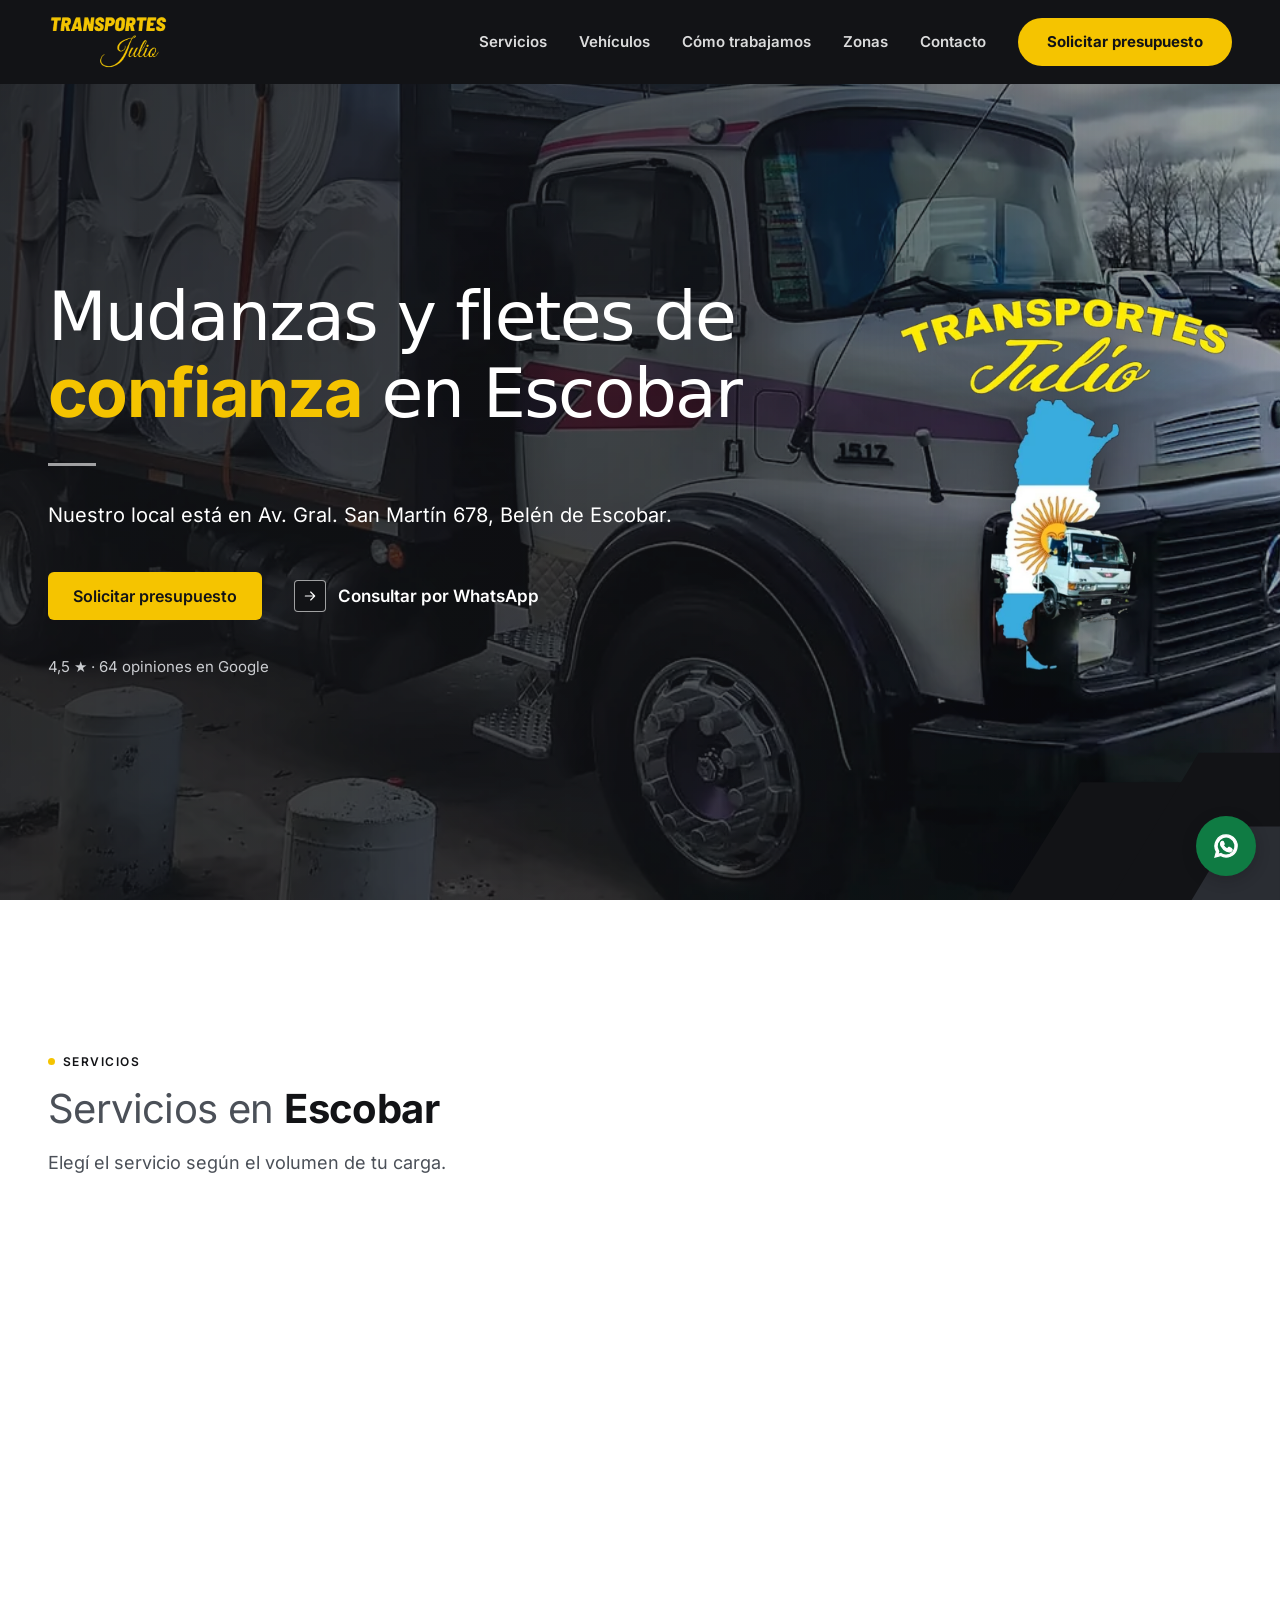
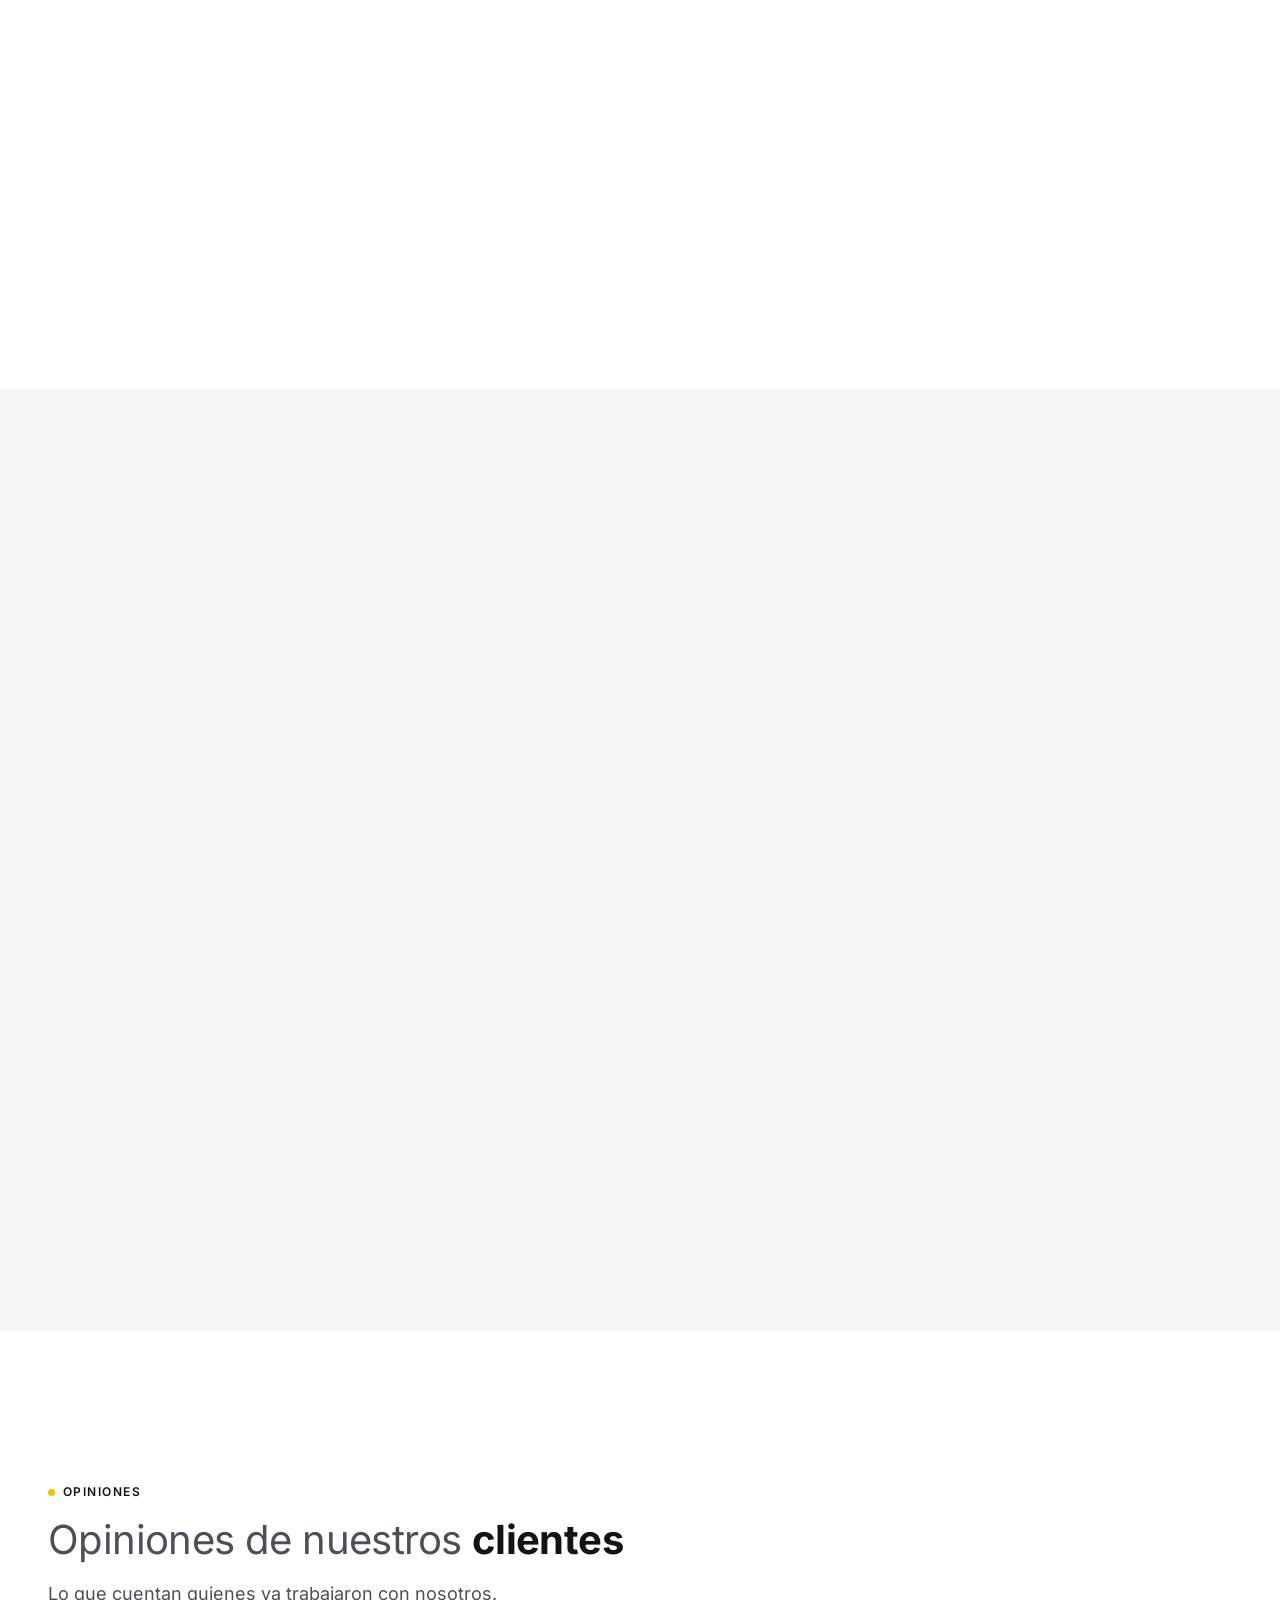
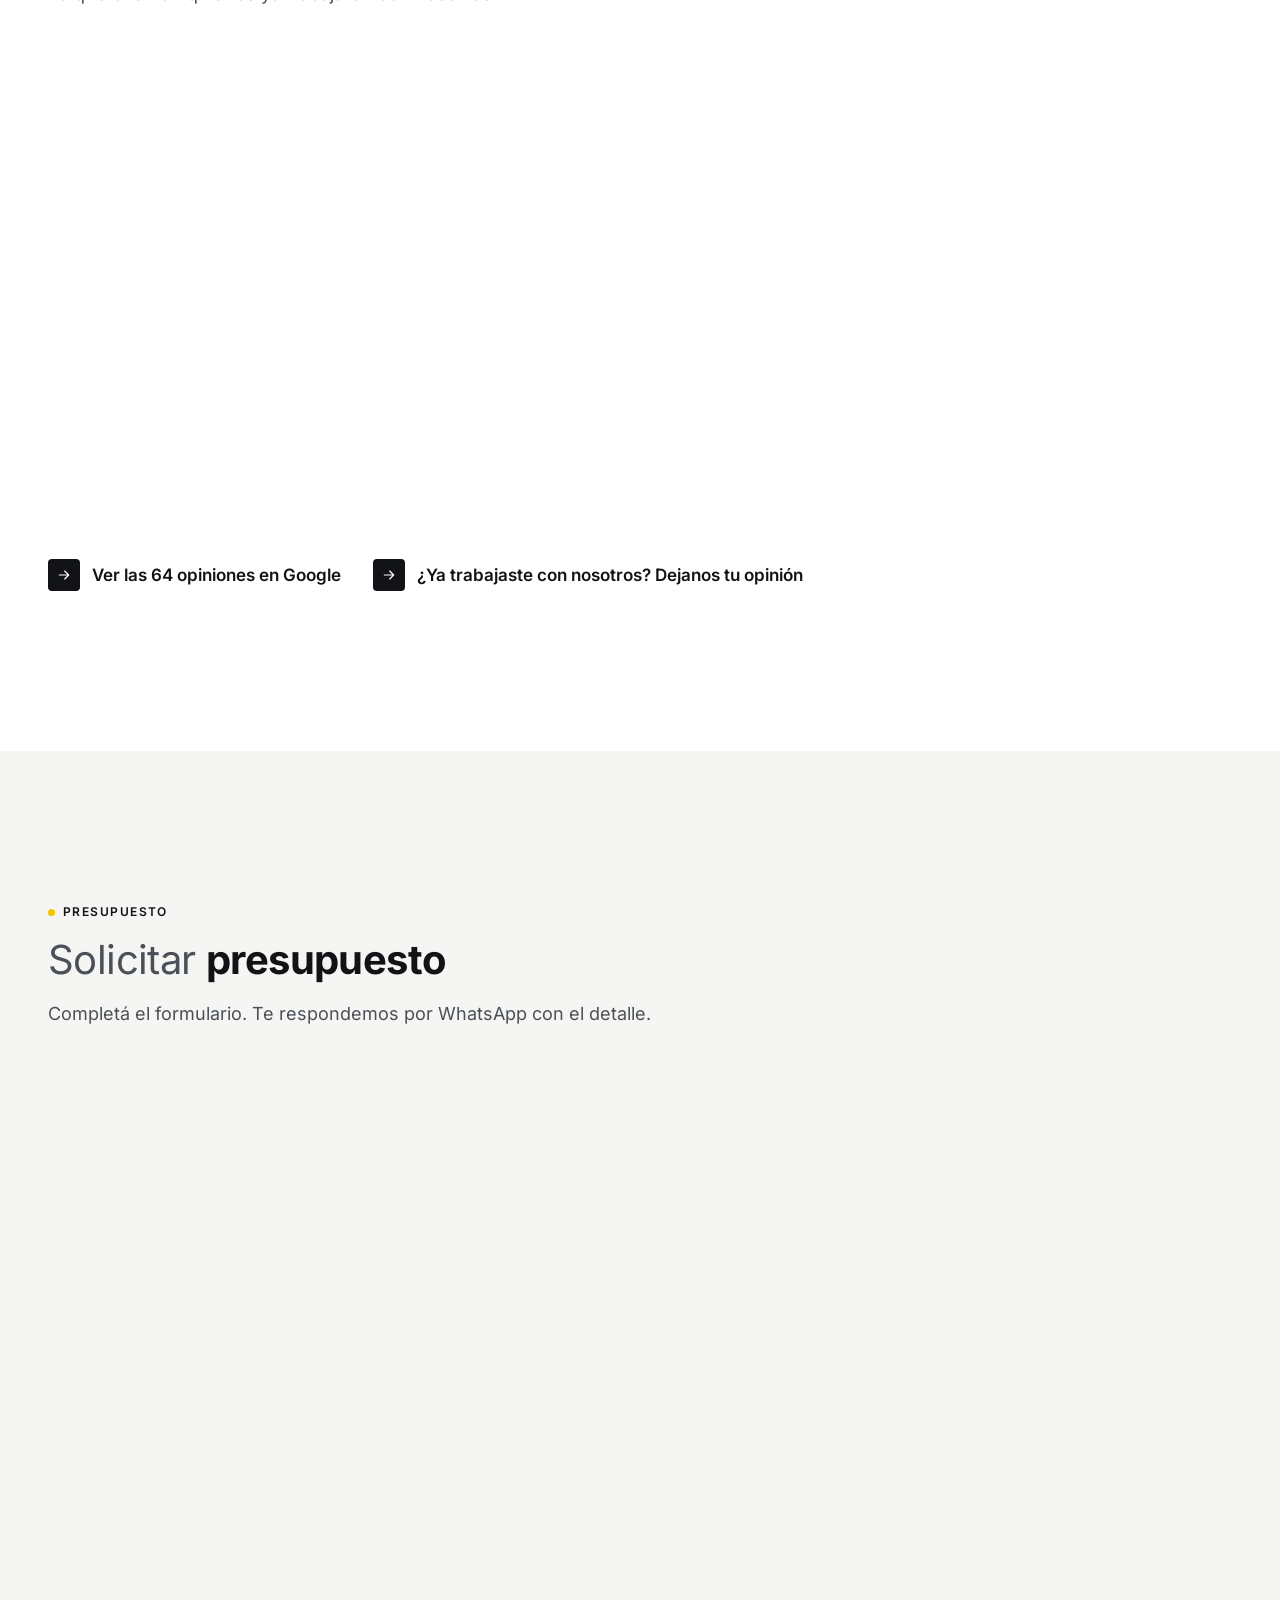
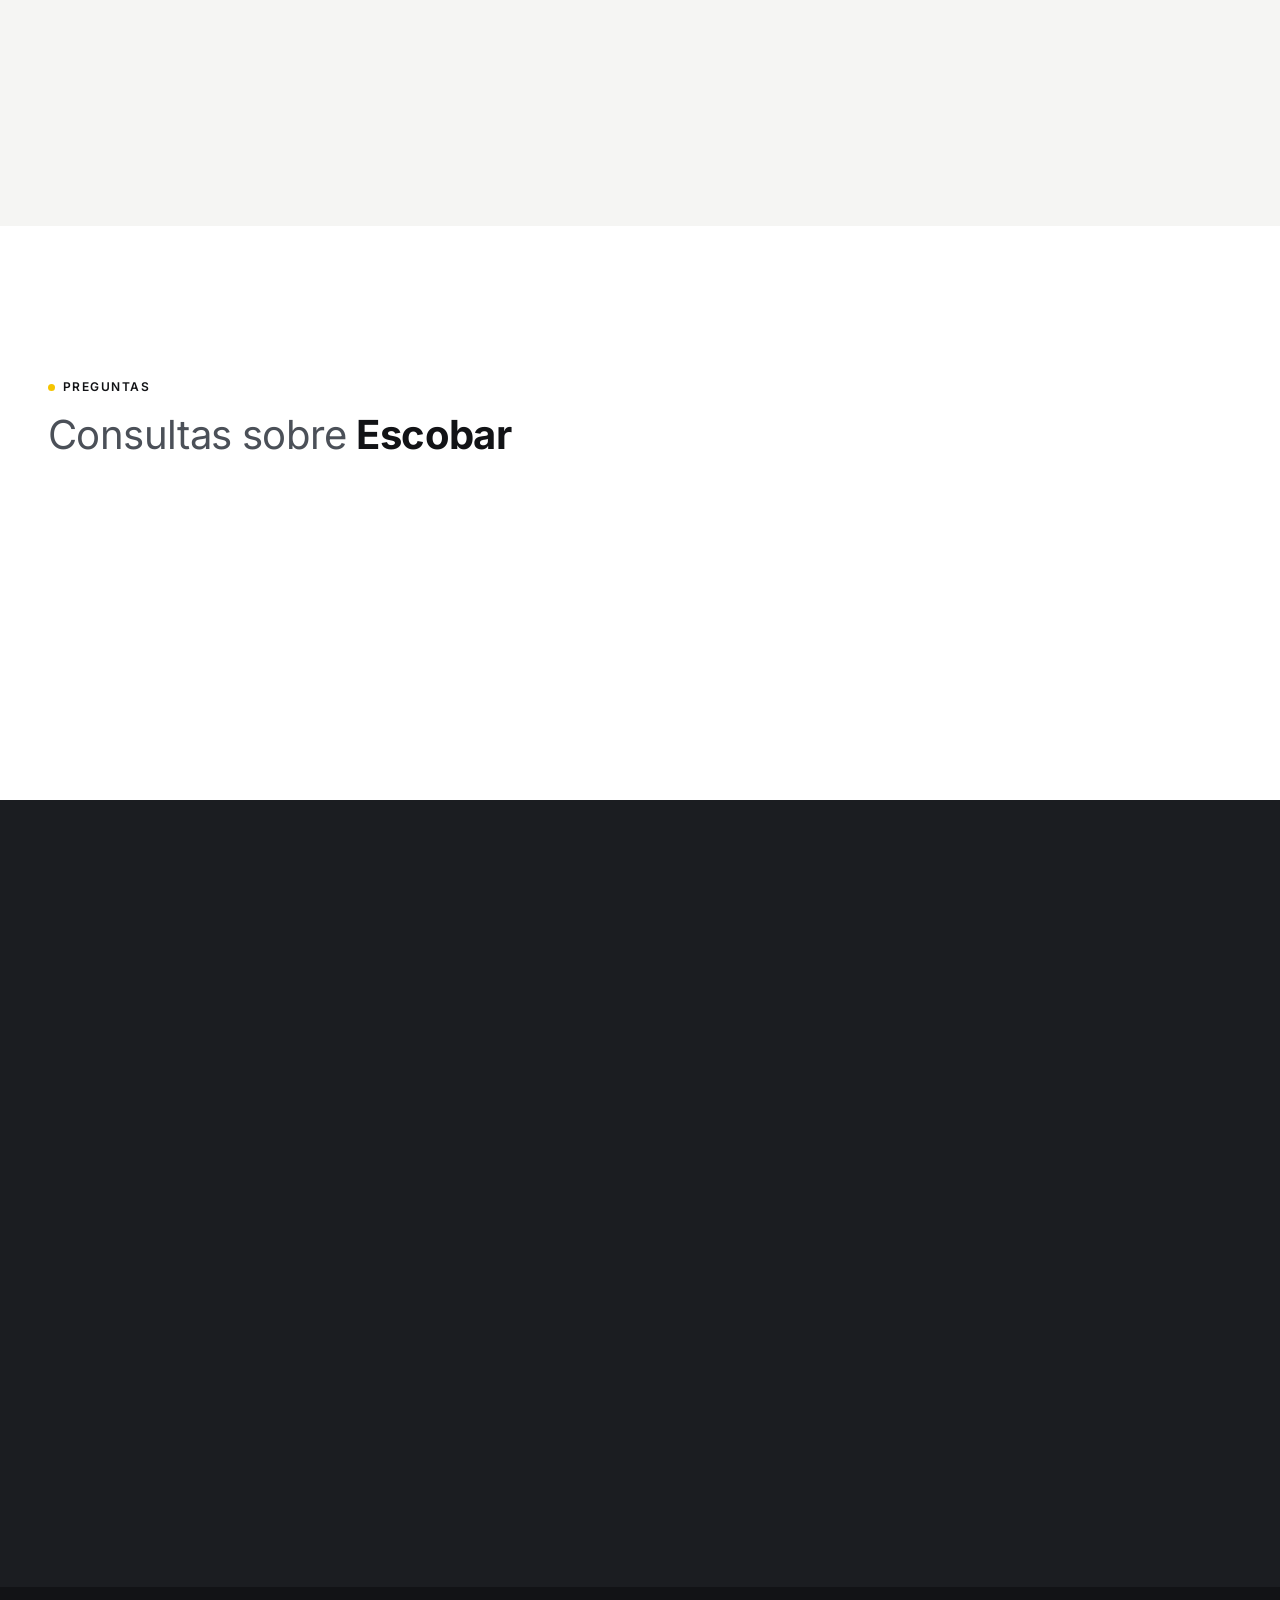
==== commit 01e1c519: "Cambios pedidos por Julio Co-Authored-By: Claude Opus 5.5 <noreply@anthropic.com>" ====
--- a/mudanzas-escobar/index.html
+++ b/mudanzas-escobar/index.html
@@ -234,6 +234,8 @@
         <polygon class="hero__shape hero__shape--3" points="400,220 460,120 520,120 520,220"/>
       </svg>
       <div class="container hero__content">
+        <picture class="hero__logo"><source srcset="/assets/img/logo-completo.webp" type="image/webp"><img src="/assets/img/logo-completo.png" width="424" height="480" alt="Logo de Transportes Julio"></picture>
+        <div class="hero__texto">
         <h1 id="titulo-inicio" class="hero__title">Mudanzas y fletes de <strong>confianza</strong> en Escobar</h1>
         <p class="hero__subtitle">Nuestro local está en Av. Gral. San Martín 678, Belén de Escobar.</p>
         <div class="hero__actions">
@@ -241,6 +243,7 @@
           <a class="arrow-link" href="https://wa.me/5491135478407" target="_blank" rel="noopener noreferrer"><span class="arrow-link__box"><svg class="icon arrow-link__icon" width="16" height="16" aria-hidden="true" focusable="false"><use href="#icon-arrow"></use></svg></span><span>Consultar por WhatsApp</span></a>
         </div>
         <a class="hero__rating" href="https://www.google.com/maps/place/FLETES+Y+MUDANZAS+JULIO/@-34.3386146,-58.7849314,17z/data=!3m1!4b1!4m6!3m5!1s0x95bb605324eb43a3:0x773ff9ea39cf049!8m2!3d-34.3386191!4d-58.7823565!16s%2Fg%2F11bbrmykkb?entry=ttu&amp;g_ep=EgoyMDI2MTEwMi4wIKXMDSoASAFQAw%3D%3D" target="_blank" rel="noopener noreferrer" aria-label="4,5 estrellas, 64 opiniones en Google"><span class="solo-grande">4,5 ★ · 64 opiniones en Google</span><span class="solo-mobile">★ 4,5 · 64 opiniones</span></a>
+        </div>
       </div>
     </section>
 
--- a/css/styles.css
+++ b/css/styles.css
@@ -3144,6 +3144,48 @@
   contain-intrinsic-size: auto 480px;
 }
 
+/* Logo completo en el hero. Mobile y tablet: centrado, arriba del título */
+.hero__logo { display: block; width: fit-content; margin-inline: auto; }
+
+.hero__logo img { display: block; width: auto; max-width: none; height: 140px; }
+
+.hero__texto { min-width: 0; }
+
+@media (max-width: 47.99rem) {
+  .hero__logo { margin-bottom: var(--sp-1); }
+}
+
+@media (min-width: 48rem) {
+  .hero__logo { margin-bottom: var(--sp-3); }
+
+  .hero__logo img { height: 200px; }
+}
+
+/* Celular en horizontal: el logo no puede ocupar media pantalla */
+@media (max-height: 500px) and (orientation: landscape) and (max-width: 63.99rem) {
+  .hero__logo img { height: 96px; }
+}
+
+/* Desktop: contenido a la izquierda y logo a la derecha */
+@media (min-width: 64rem) {
+  .hero__content { display: grid; grid-template-columns: minmax(0, 1fr) auto; align-items: center; column-gap: var(--sp-5); }
+
+  .hero__logo { grid-column: 2; grid-row: 1; margin: 0; }
+
+  .hero__logo img { height: clamp(380px, 29vw, 420px); filter: drop-shadow(0 12px 32px rgba(0, 0, 0, .5)); }
+
+  .hero__texto { grid-column: 1; grid-row: 1; }
+}
+
+/* Mobile: la altura estimada, cerca de la real, para que la página no cambie de largo al llegar */
+@media (max-width: 47.99rem) {
+  main > section:has(#contacto) { contain-intrinsic-size: auto 560px; }
+
+  main > .photo-band--cierre { contain-intrinsic-size: auto 280px; }
+
+  .site-footer { contain-intrinsic-size: auto 300px; }
+}
+
 /* Con reduced-motion, sin barra de lectura */
 @media (prefers-reduced-motion: reduce) {
   .barra-lectura { display: none; }
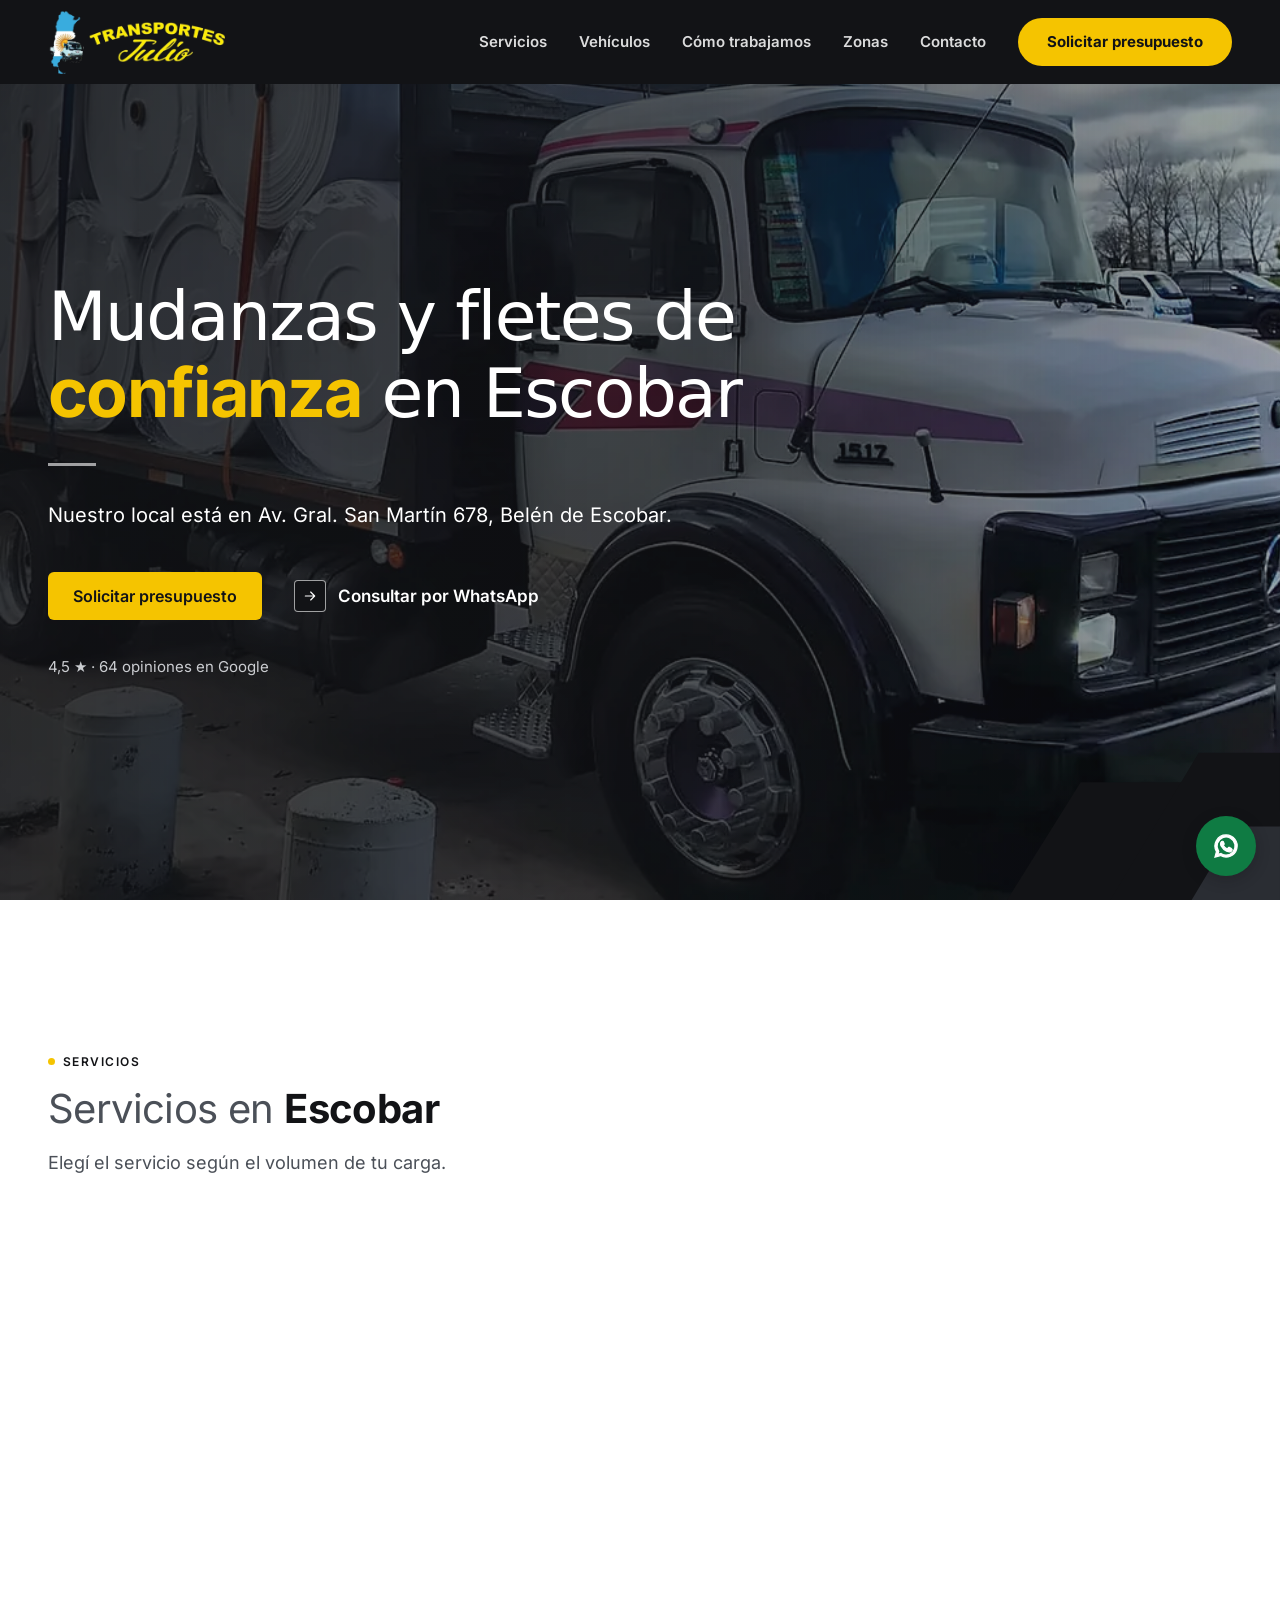
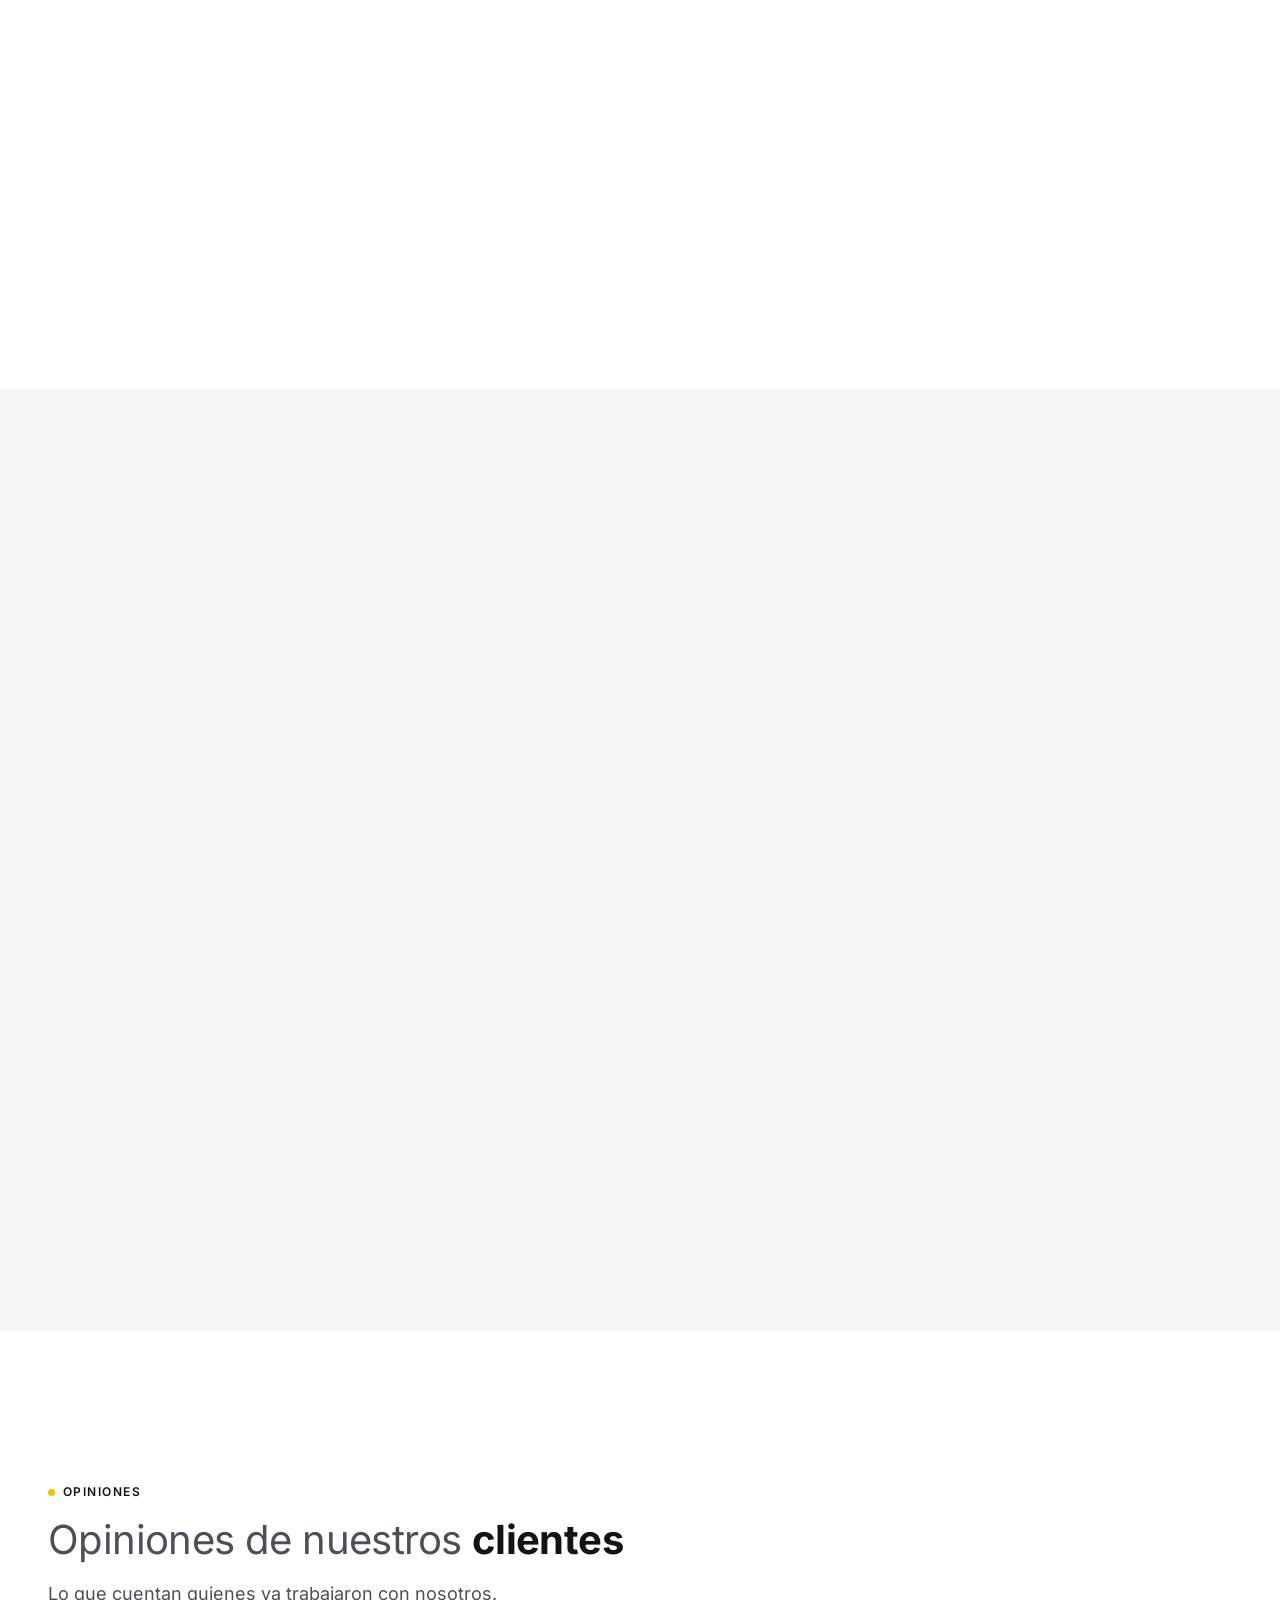
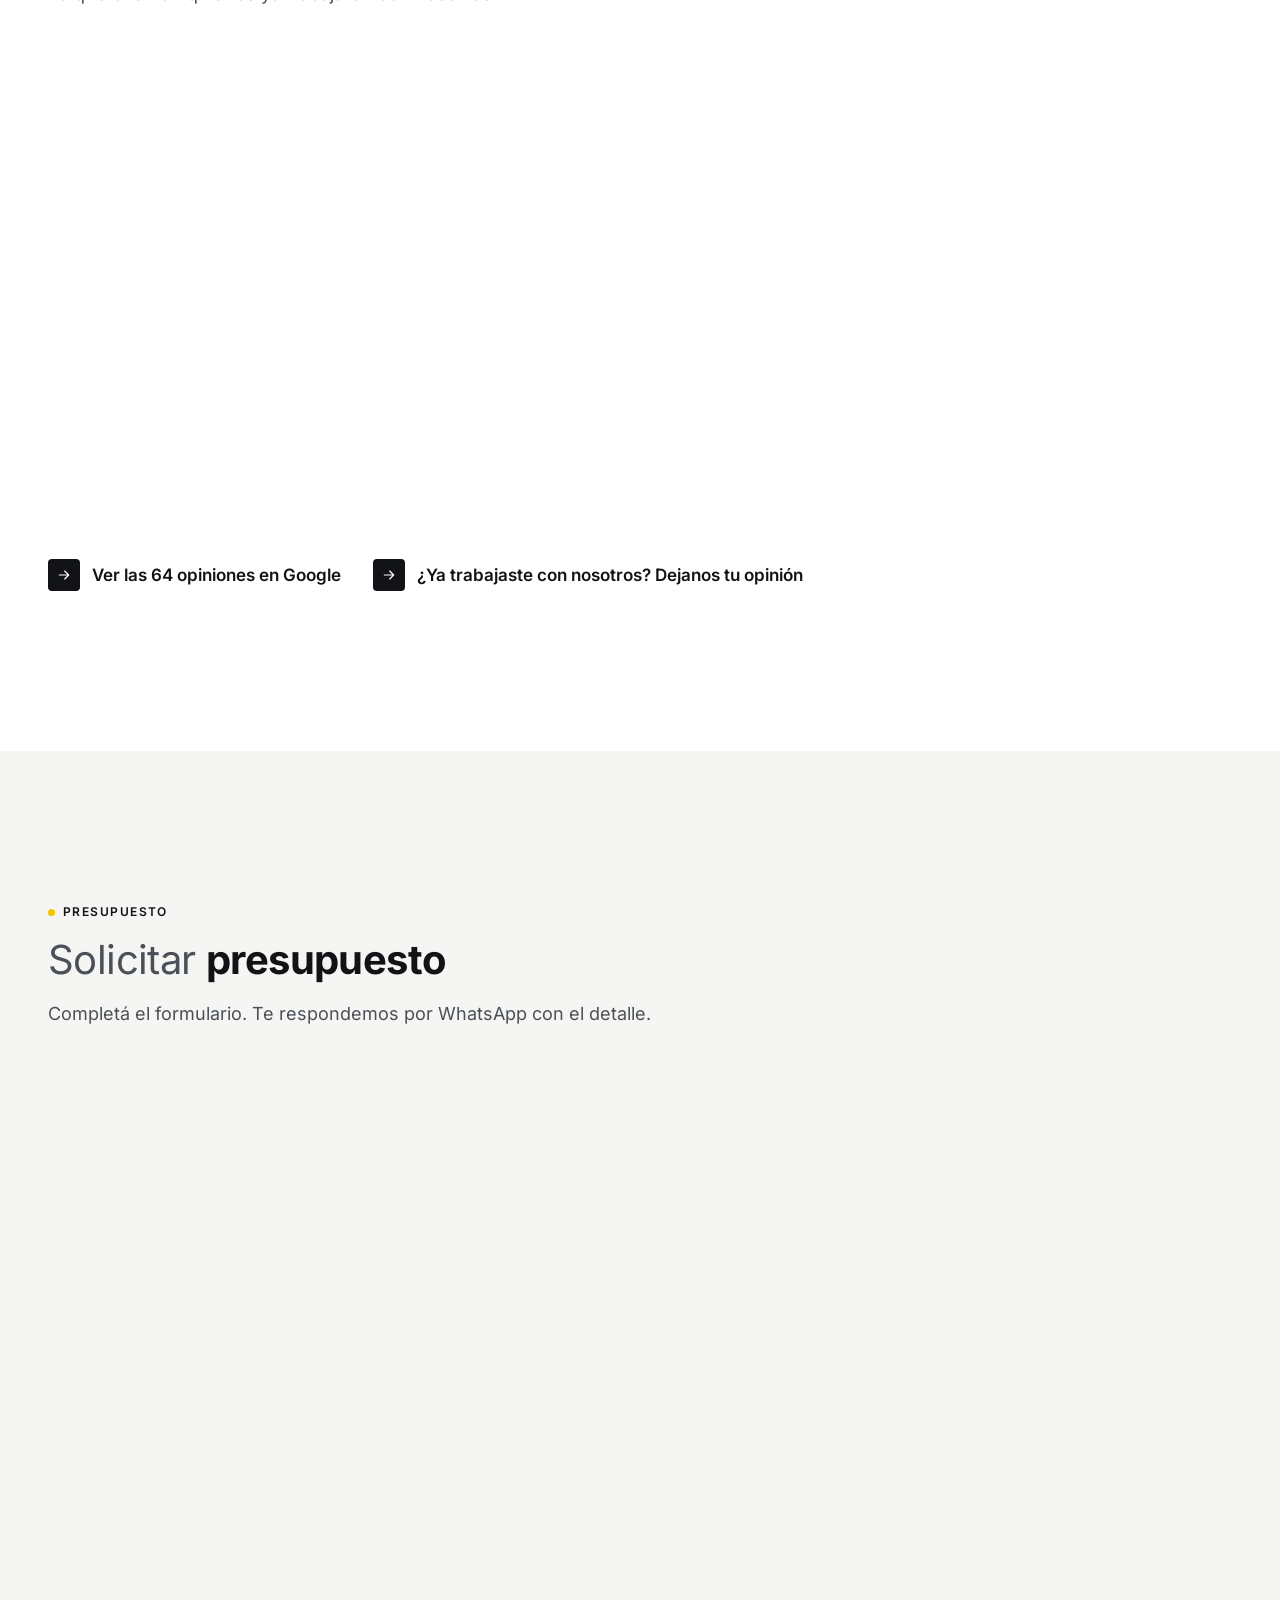
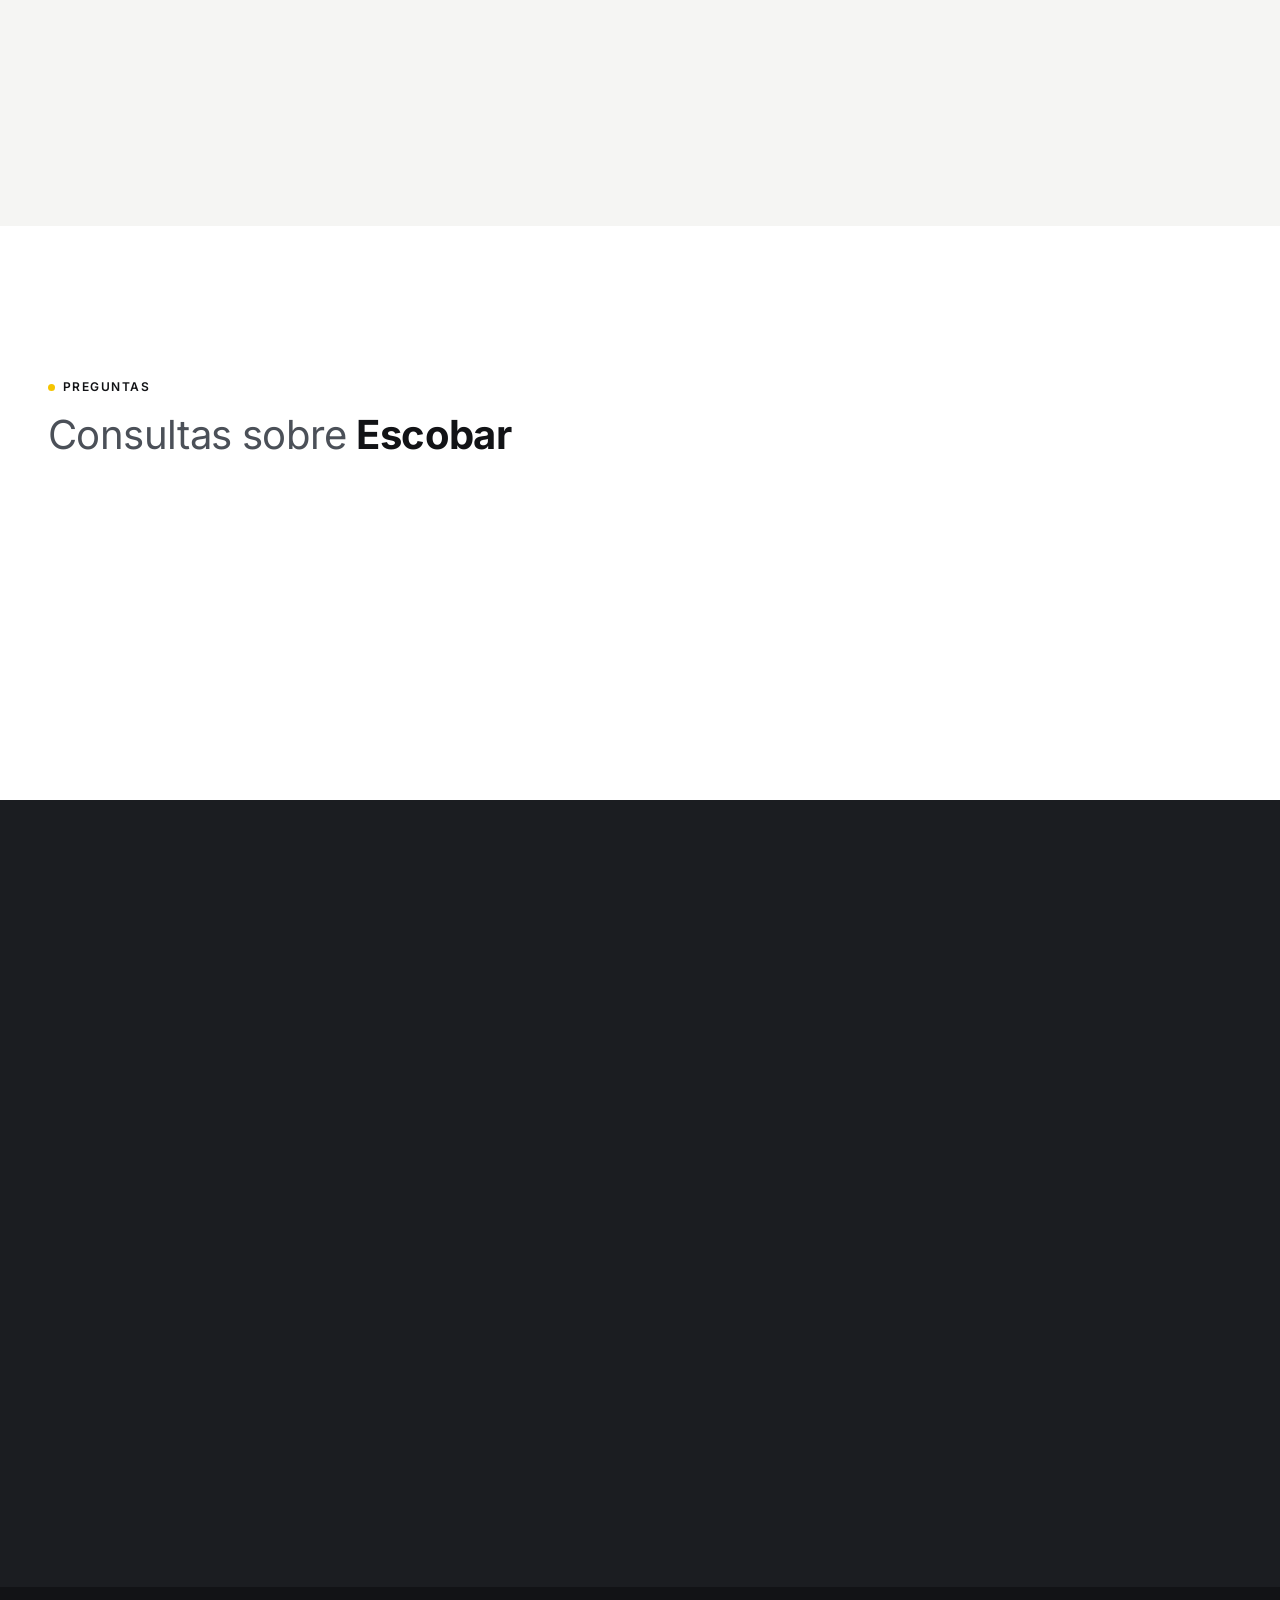
==== commit 8eabc330: "Logo de la empresa en el header y el footer Co-Authored-By: Claude Opus 5.5 <noreply@anthropic.com>" ====
--- a/mudanzas-escobar/index.html
+++ b/mudanzas-escobar/index.html
@@ -180,9 +180,9 @@
 
   <header id="site-header" class="site-header">
     <div class="site-header__inner">
-      <!-- LOGO: se reemplaza pisando assets/img/logo-header.webp y logo-header.png; en el footer, assets/img/logo.png -->
+      <!-- LOGO: se reemplaza pisando assets/img/logo-header.webp y logo-header.png; en el footer, assets/img/logo-completo.webp y logo-completo.png -->
       <a class="site-header__logo" href="../">
-        <picture><source srcset="../assets/img/logo-header.webp" type="image/webp"><img src="../assets/img/logo-header.png" width="382" height="176" alt="Transportes Julio"></picture>
+        <picture><source srcset="../assets/img/logo-header.webp" type="image/webp"><img src="../assets/img/logo-header.png" width="829" height="300" alt="Transportes Julio"></picture>
       </a>
 
       <nav class="site-nav" aria-label="Principal">
@@ -234,8 +234,6 @@
         <polygon class="hero__shape hero__shape--3" points="400,220 460,120 520,120 520,220"/>
       </svg>
       <div class="container hero__content">
-        <picture class="hero__logo"><source srcset="/assets/img/logo-completo.webp" type="image/webp"><img src="/assets/img/logo-completo.png" width="424" height="480" alt="Logo de Transportes Julio"></picture>
-        <div class="hero__texto">
         <h1 id="titulo-inicio" class="hero__title">Mudanzas y fletes de <strong>confianza</strong> en Escobar</h1>
         <p class="hero__subtitle">Nuestro local está en Av. Gral. San Martín 678, Belén de Escobar.</p>
         <div class="hero__actions">
@@ -243,7 +241,6 @@
           <a class="arrow-link" href="https://wa.me/5491135478407" target="_blank" rel="noopener noreferrer"><span class="arrow-link__box"><svg class="icon arrow-link__icon" width="16" height="16" aria-hidden="true" focusable="false"><use href="#icon-arrow"></use></svg></span><span>Consultar por WhatsApp</span></a>
         </div>
         <a class="hero__rating" href="https://www.google.com/maps/place/FLETES+Y+MUDANZAS+JULIO/@-34.3386146,-58.7849314,17z/data=!3m1!4b1!4m6!3m5!1s0x95bb605324eb43a3:0x773ff9ea39cf049!8m2!3d-34.3386191!4d-58.7823565!16s%2Fg%2F11bbrmykkb?entry=ttu&amp;g_ep=EgoyMDI2MTEwMi4wIKXMDSoASAFQAw%3D%3D" target="_blank" rel="noopener noreferrer" aria-label="4,5 estrellas, 64 opiniones en Google"><span class="solo-grande">4,5 ★ · 64 opiniones en Google</span><span class="solo-mobile">★ 4,5 · 64 opiniones</span></a>
-        </div>
       </div>
     </section>
 
@@ -962,7 +959,7 @@
   <footer class="site-footer">
     <div class="container site-footer__inner">
       <div class="site-footer__col">
-        <div class="site-footer__head"><img class="site-footer__logo" src="../assets/img/logo.png" width="1546" height="711" loading="lazy" alt="Transportes Julio"></div>
+        <div class="site-footer__head"><picture><source srcset="../assets/img/logo-completo.webp" type="image/webp"><img class="site-footer__logo" src="../assets/img/logo-completo.png" width="424" height="480" loading="lazy" alt="Transportes Julio"></picture></div>
         <p class="site-footer__linea solo-mobile"><a href="https://wa.me/5491135478407" target="_blank" rel="noopener noreferrer">WhatsApp</a> · Av. Gral. San Martín 678</p>
         <address class="site-footer__address solo-grande">
           <ul class="site-footer__links">
--- a/css/styles.css
+++ b/css/styles.css
@@ -75,7 +75,7 @@
   --header-h: calc(var(--fila-h) + var(--safe-top));
   --nav-offset: calc(var(--header-h) + 32px);   /* dónde cae el encabezado de cada sección al navegar */
   --reveal-x: 16px;
-  --logo-h: 40px;
+  --logo-h: 44px;
 
   /* Franja de marca: como la del cartel del local. Solo arriba del footer */
   --franja-marca: repeating-linear-gradient(135deg, var(--amarillo) 0 10px, var(--carbon) 10px 20px);
@@ -89,7 +89,7 @@
     --gutter: max(48px, env(safe-area-inset-left), env(safe-area-inset-right));
     --header-alto: 64px;
     --fila-h: 48px;
-    --logo-h: 48px;
+    --logo-h: 52px;
     --section-y: clamp(96px, 12vw, 160px);
     --fs-h2: clamp(1.75rem, 1.4rem + 1.75vw, 2.5rem);
   }
@@ -101,7 +101,7 @@
     --header-alto: 84px;
     --header-compacto: 68px;
     --fila-h: 0px;
-    --logo-h: 56px;
+    --logo-h: 64px;
     --header-full: calc(var(--header-alto) + var(--safe-top));
     --header-h: calc(var(--header-compacto) + var(--safe-top));
   }
@@ -389,7 +389,7 @@
 /* El logo nunca se recorta: alto fijo, ancho automático y sin límites en su contenedor */
 .site-header__logo img { width: auto; max-width: none; height: var(--logo-h); object-fit: contain; }
 
-.site-footer__logo { width: auto; max-width: none; height: 56px; object-fit: contain; }
+.site-footer__logo { width: auto; max-width: none; height: 120px; object-fit: contain; }
 
 .site-footer__logo { object-position: left center; }
 
@@ -517,7 +517,7 @@
 }
 
 @media (min-width: 64rem) {
-  .site-header.is-scrolled { --logo-h: 46px; }
+  .site-header.is-scrolled { --logo-h: 52px; }
 
   .site-header__inner { gap: 0; transition: height 200ms ease; }
   .site-header.is-scrolled .site-header__inner { height: var(--header-compacto); }
@@ -2841,7 +2841,7 @@
   /* Footer compacto */
   .site-footer { padding-block: var(--sp-4) var(--sp-2); }
 
-  .site-footer__logo { height: 40px; }
+  .site-footer__logo { height: 96px; }
 
   .site-footer__inner { grid-template-columns: repeat(2, minmax(0, 1fr)); gap: var(--sp-2); }
 
@@ -3144,46 +3144,25 @@
   contain-intrinsic-size: auto 480px;
 }
 
-/* Logo completo en el hero. Mobile y tablet: centrado, arriba del título */
-.hero__logo { display: block; width: fit-content; margin-inline: auto; }
-
-.hero__logo img { display: block; width: auto; max-width: none; height: 140px; }
-
-.hero__texto { min-width: 0; }
-
-@media (max-width: 47.99rem) {
-  .hero__logo { margin-bottom: var(--sp-1); }
-}
-
-@media (min-width: 48rem) {
-  .hero__logo { margin-bottom: var(--sp-3); }
-
-  .hero__logo img { height: 200px; }
-}
-
-/* Celular en horizontal: el logo no puede ocupar media pantalla */
-@media (max-height: 500px) and (orientation: landscape) and (max-width: 63.99rem) {
-  .hero__logo img { height: 96px; }
-}
-
-/* Desktop: contenido a la izquierda y logo a la derecha */
-@media (min-width: 64rem) {
-  .hero__content { display: grid; grid-template-columns: minmax(0, 1fr) auto; align-items: center; column-gap: var(--sp-5); }
-
-  .hero__logo { grid-column: 2; grid-row: 1; margin: 0; }
-
-  .hero__logo img { height: clamp(380px, 29vw, 420px); filter: drop-shadow(0 12px 32px rgba(0, 0, 0, .5)); }
-
-  .hero__texto { grid-column: 1; grid-row: 1; }
-}
-
 /* Mobile: la altura estimada, cerca de la real, para que la página no cambie de largo al llegar */
 @media (max-width: 47.99rem) {
   main > section:has(#contacto) { contain-intrinsic-size: auto 560px; }
 
   main > .photo-band--cierre { contain-intrinsic-size: auto 280px; }
 
-  .site-footer { contain-intrinsic-size: auto 300px; }
+  .site-footer { contain-intrinsic-size: auto 350px; }
+}
+
+/* Header de 1024 a 1279px: logo de 56px, para que entren los links y el botón */
+@media (min-width: 64rem) and (max-width: 79.99rem) {
+  :root { --logo-h: 56px; }
+}
+
+/* A 1100px o menos, tampoco alcanza: un poco menos de separación entre los links */
+@media (min-width: 64rem) and (max-width: 68.74rem) {
+  .site-nav__list { gap: 24px; }
+
+  .site-header__cta { margin-left: 24px; }
 }
 
 /* Con reduced-motion, sin barra de lectura */
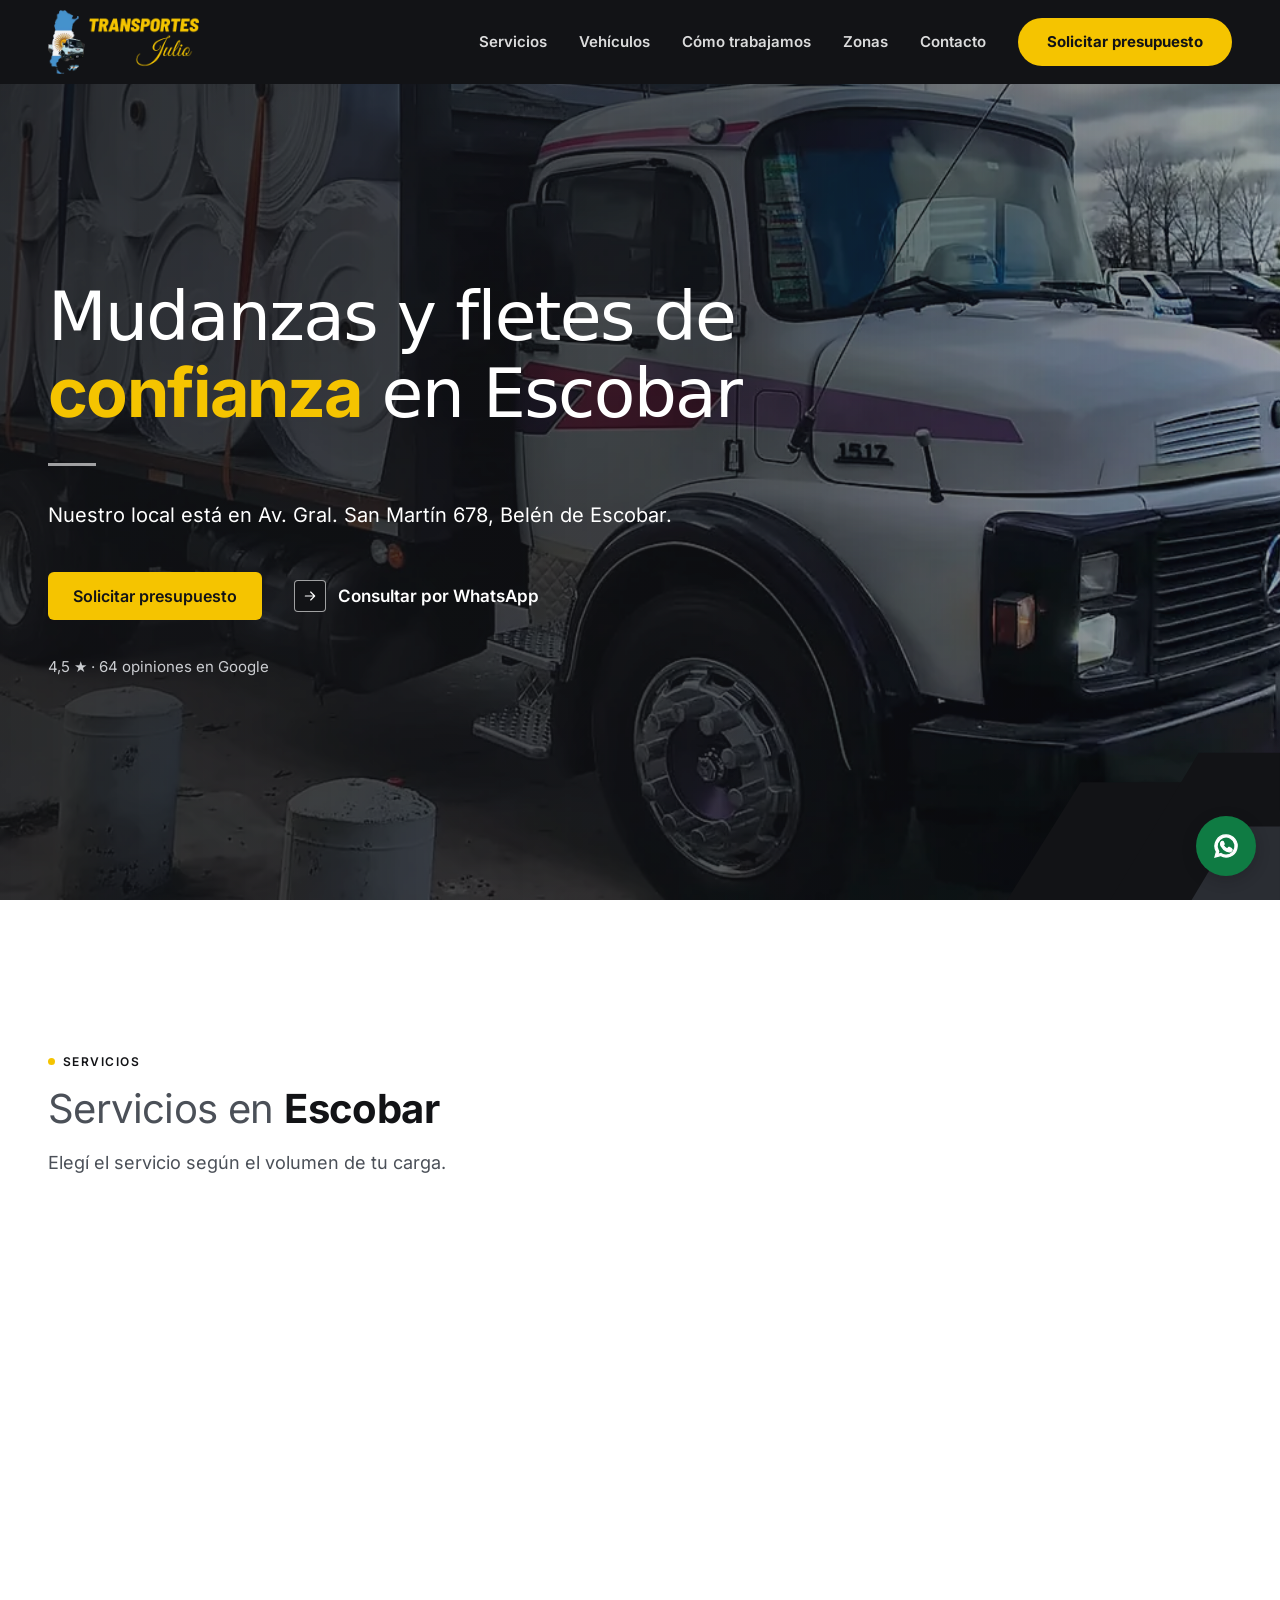
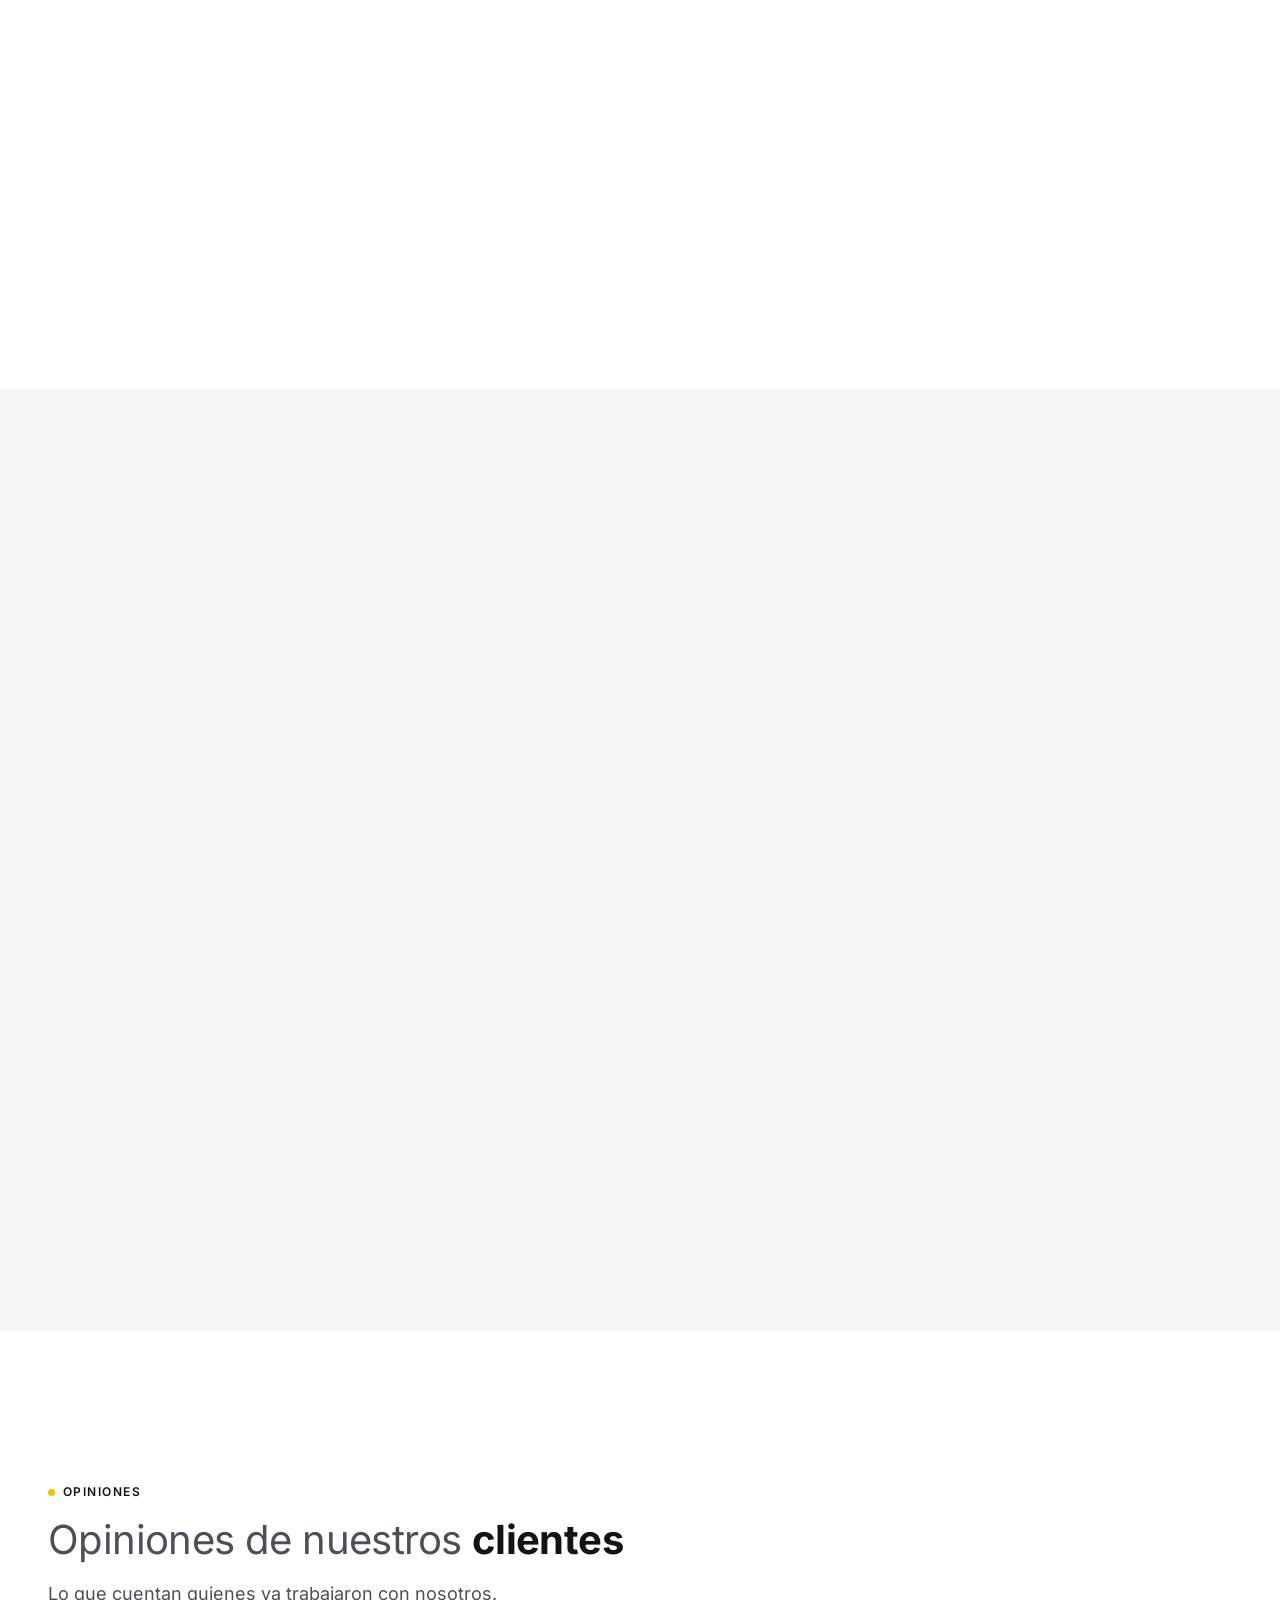
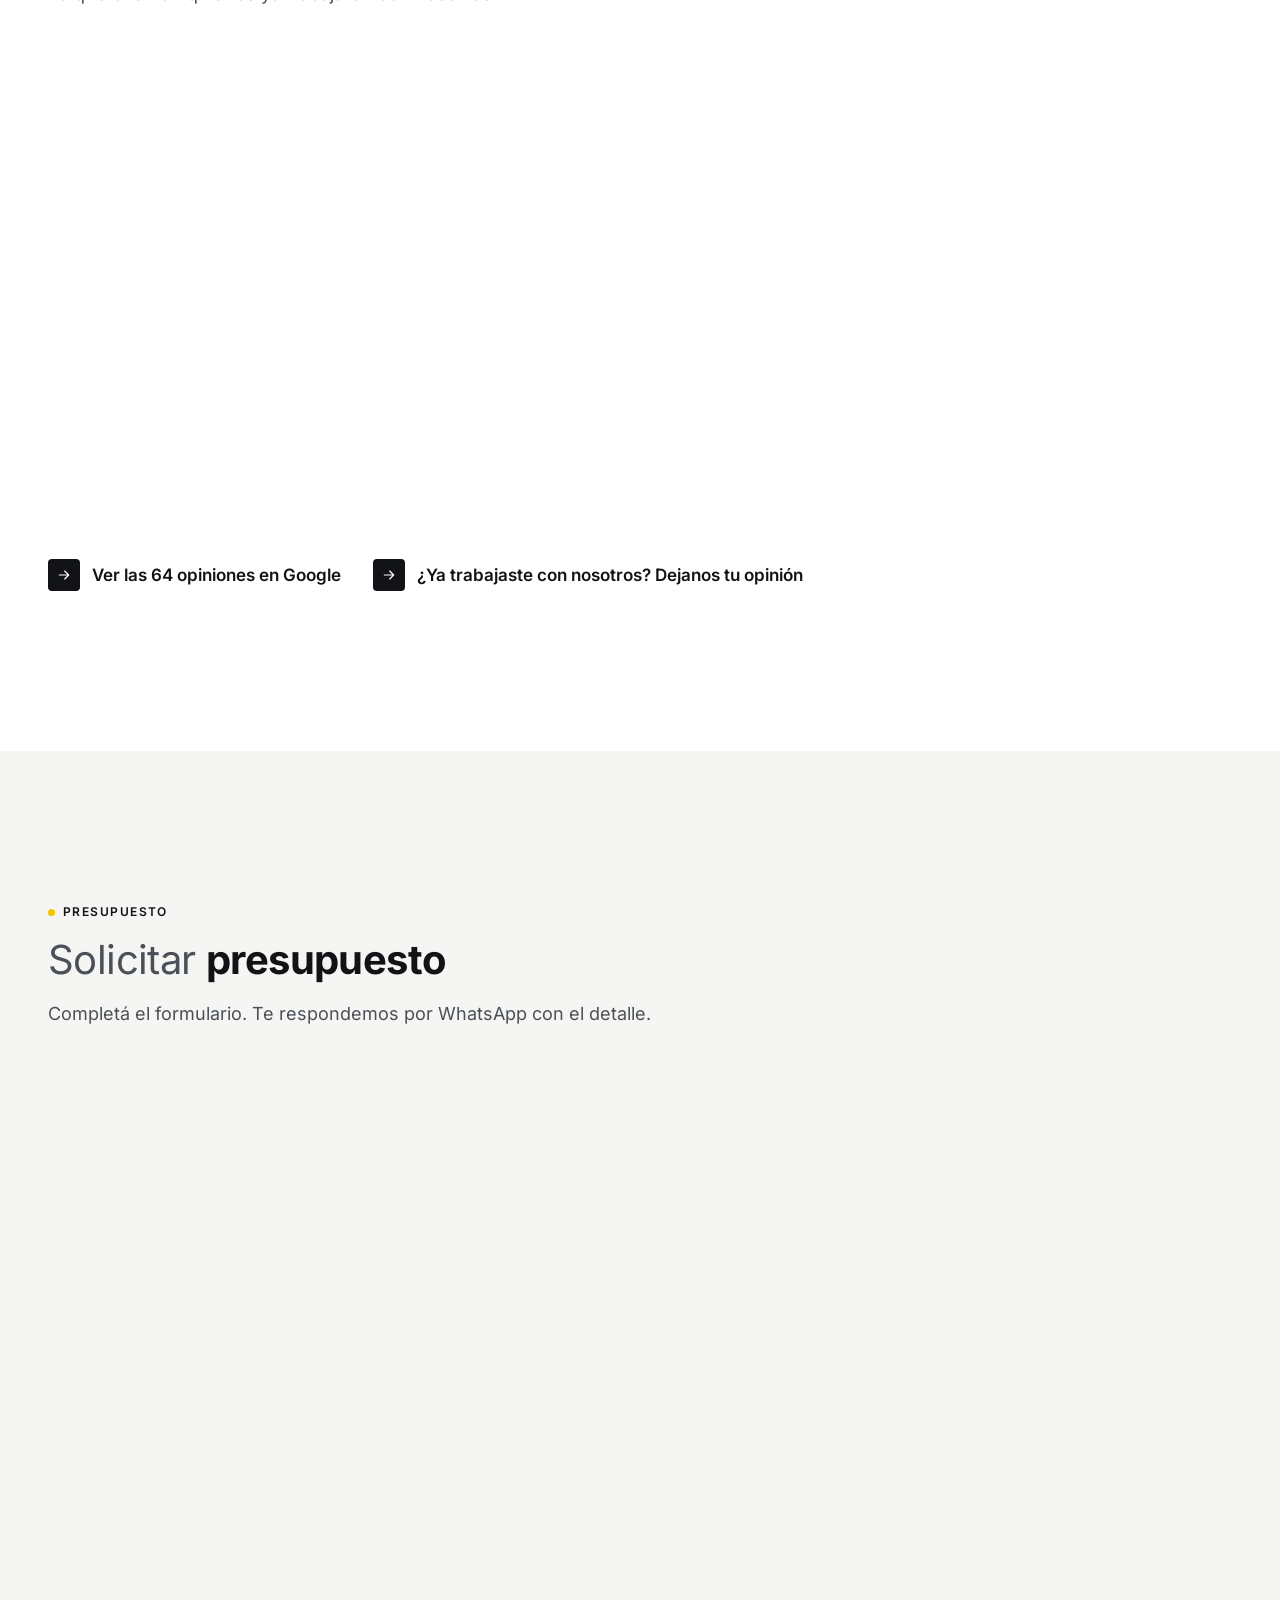
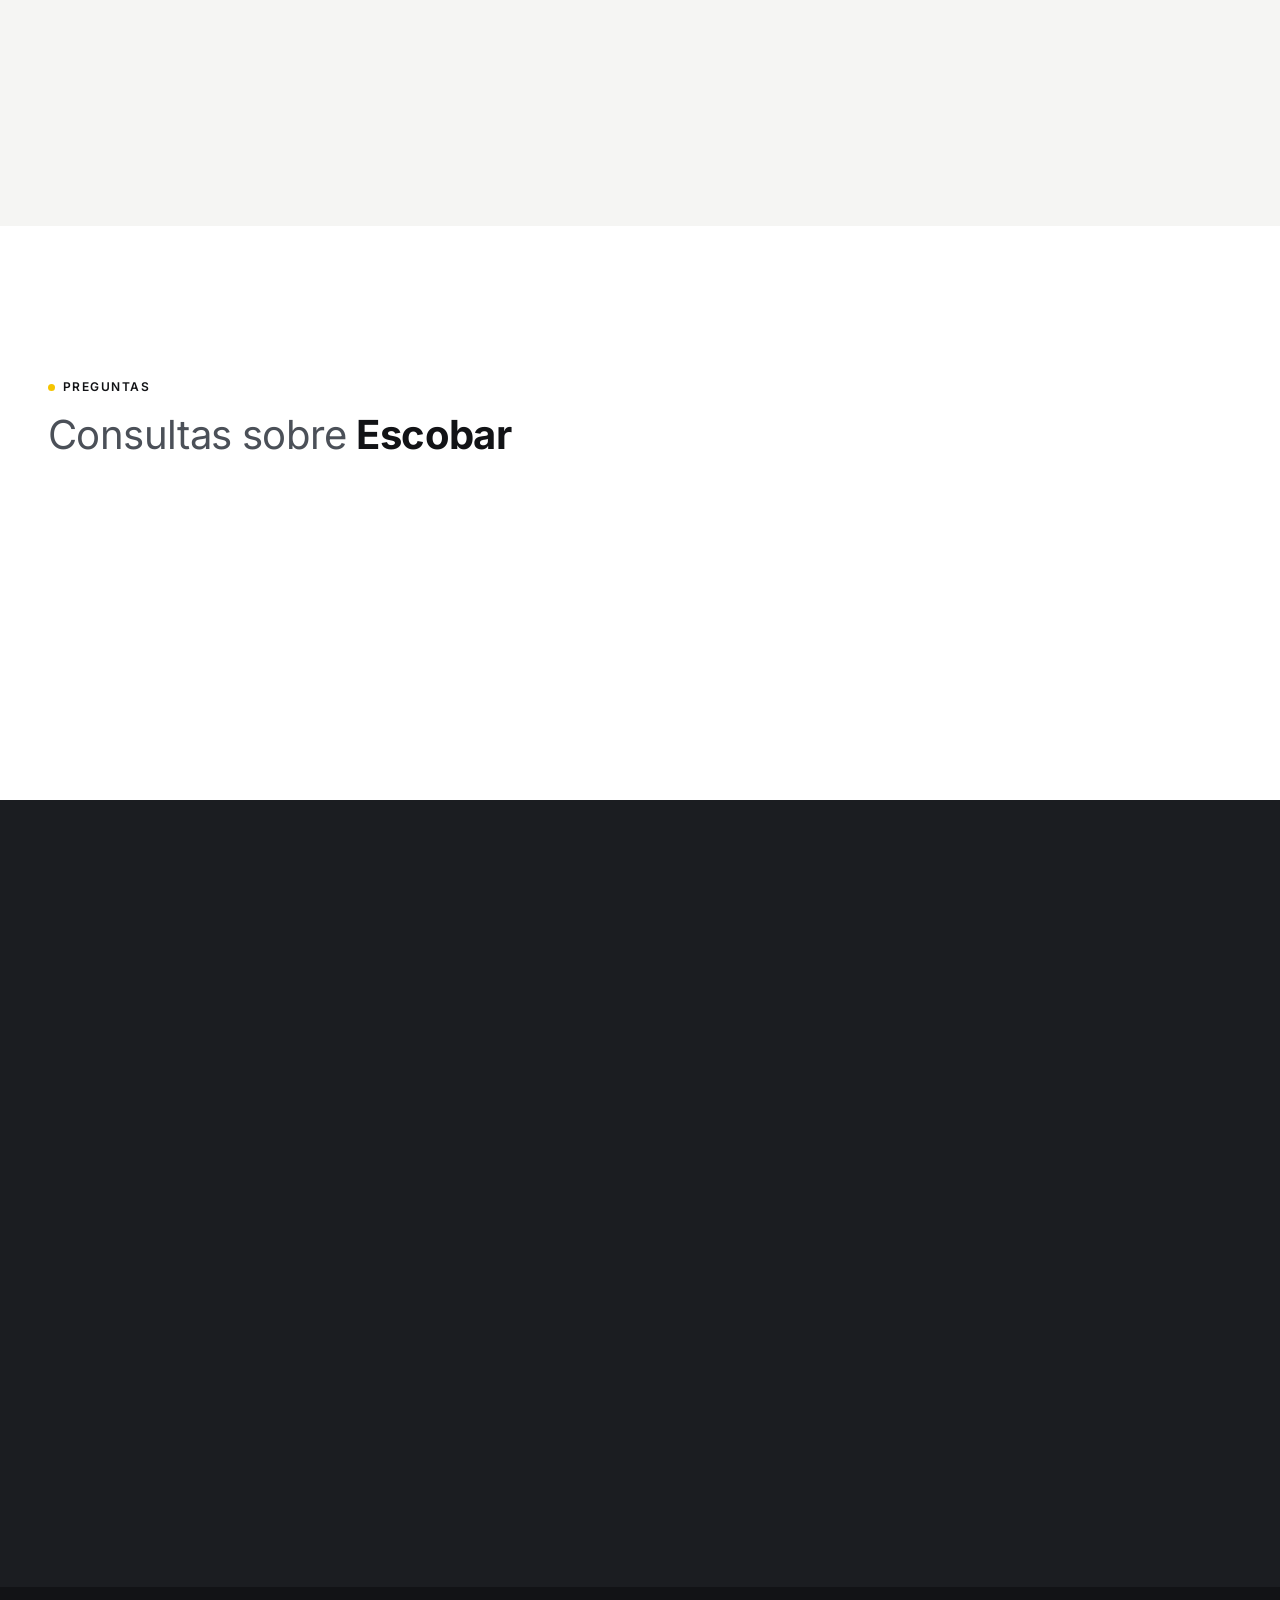
==== commit 94f499ca: "Logo con las Malvinas y el camión completo Co-Authored-By: Claude Opus 5.5 <noreply@anthropic.com>" ====
--- a/mudanzas-escobar/index.html
+++ b/mudanzas-escobar/index.html
@@ -182,7 +182,7 @@
     <div class="site-header__inner">
       <!-- LOGO: se reemplaza pisando assets/img/logo-header.webp y logo-header.png; en el footer, assets/img/logo-completo.webp y logo-completo.png -->
       <a class="site-header__logo" href="../">
-        <picture><source srcset="../assets/img/logo-header.webp" type="image/webp"><img src="../assets/img/logo-header.png" width="829" height="300" alt="Transportes Julio"></picture>
+        <picture><source srcset="../assets/img/logo-header.webp" type="image/webp"><img src="../assets/img/logo-header.png" width="708" height="300" alt="Transportes Julio"></picture>
       </a>
 
       <nav class="site-nav" aria-label="Principal">
@@ -959,7 +959,7 @@
   <footer class="site-footer">
     <div class="container site-footer__inner">
       <div class="site-footer__col">
-        <div class="site-footer__head"><picture><source srcset="../assets/img/logo-completo.webp" type="image/webp"><img class="site-footer__logo" src="../assets/img/logo-completo.png" width="424" height="480" loading="lazy" alt="Transportes Julio"></picture></div>
+        <div class="site-footer__head"><picture><source srcset="../assets/img/logo-completo.webp" width="342" height="480" type="image/webp"><img class="site-footer__logo" src="../assets/img/logo-completo.png" width="600" height="842" loading="lazy" alt="Transportes Julio"></picture></div>
         <p class="site-footer__linea solo-mobile"><a href="https://wa.me/5491135478407" target="_blank" rel="noopener noreferrer">WhatsApp</a> · Av. Gral. San Martín 678</p>
         <address class="site-footer__address solo-grande">
           <ul class="site-footer__links">
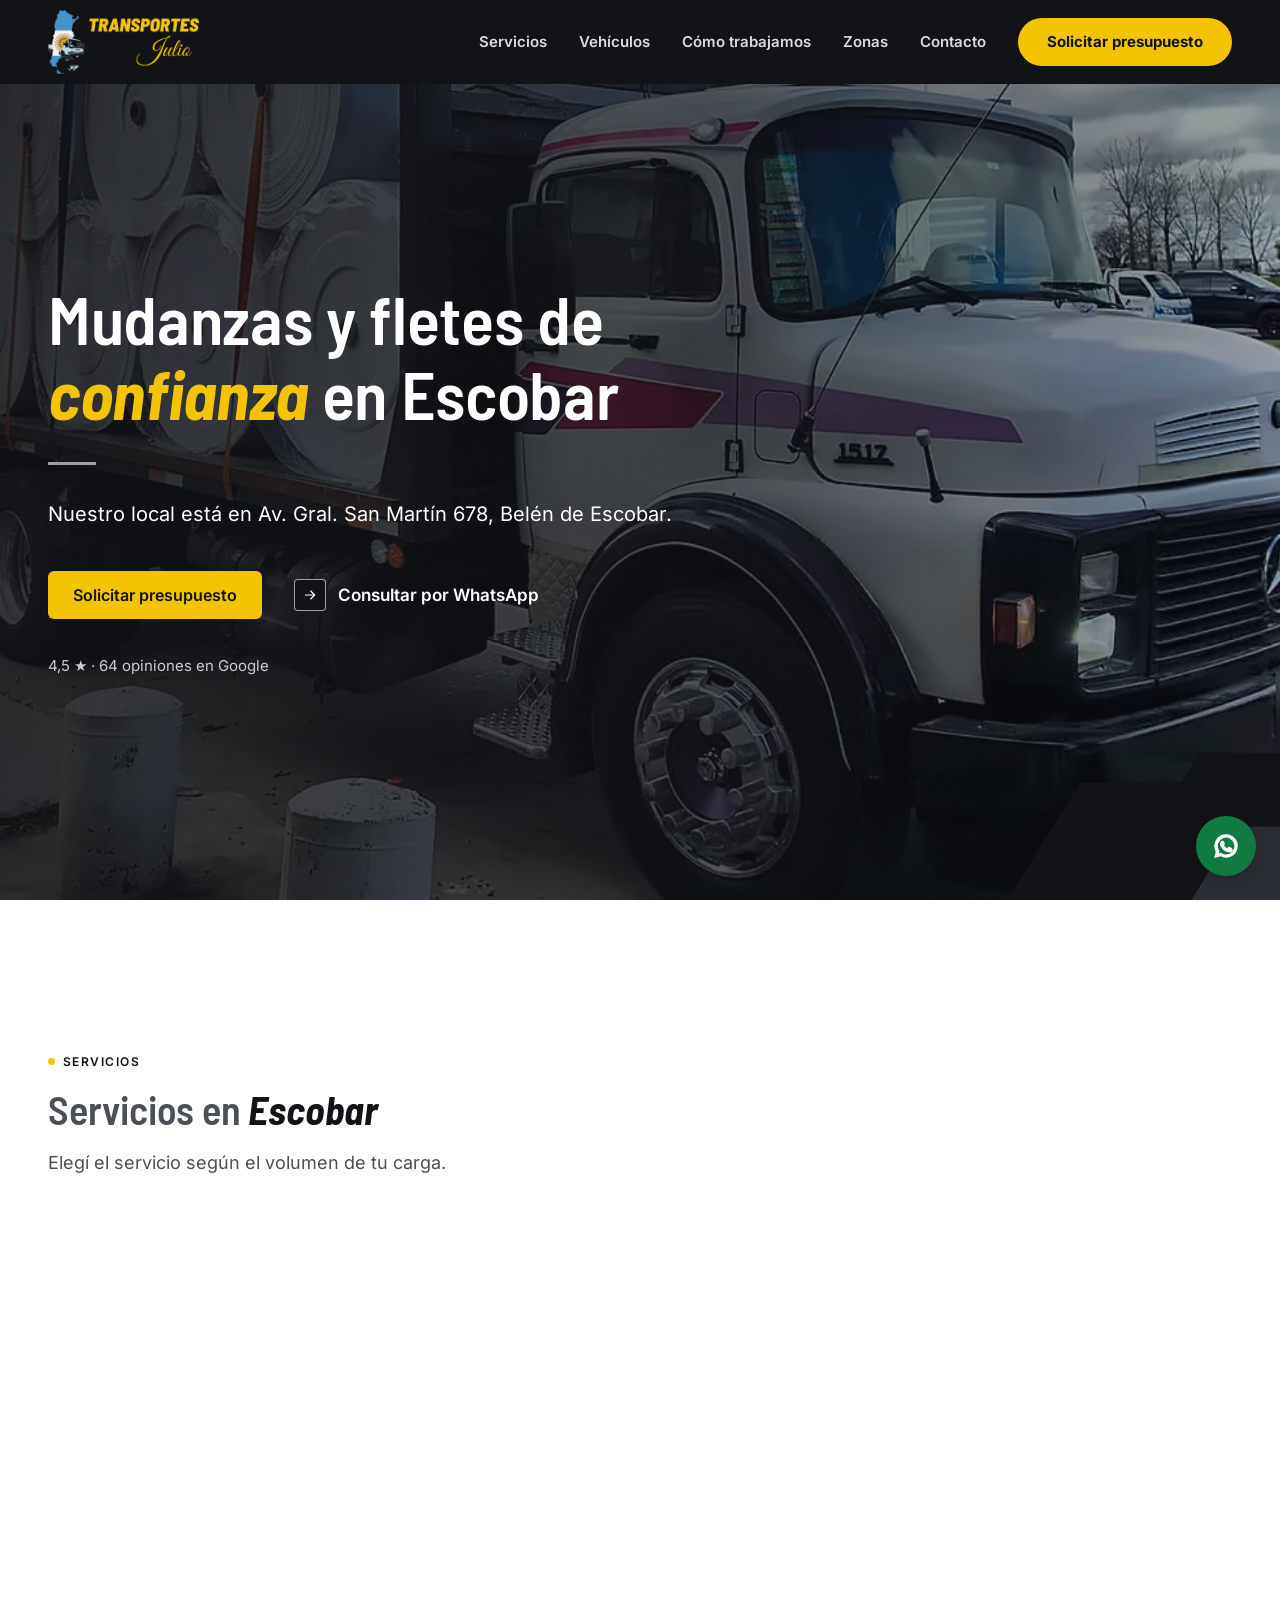
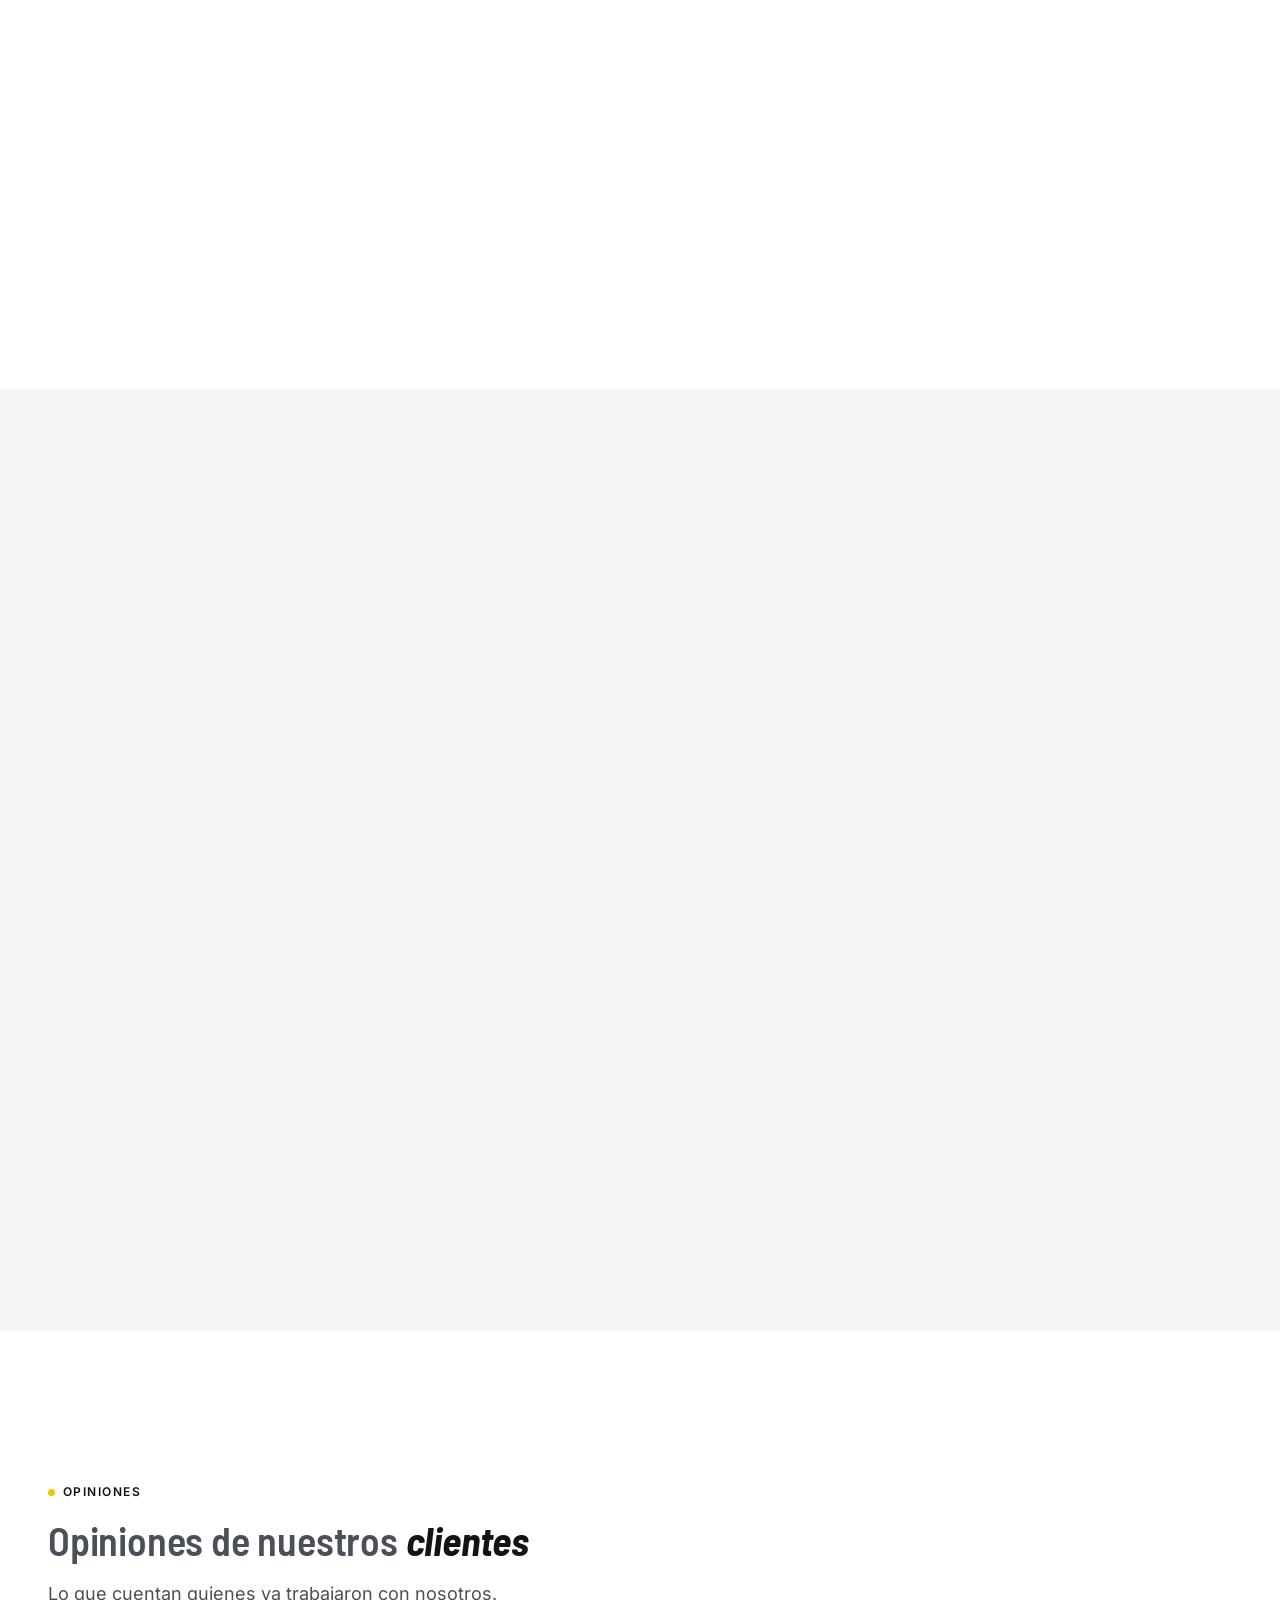
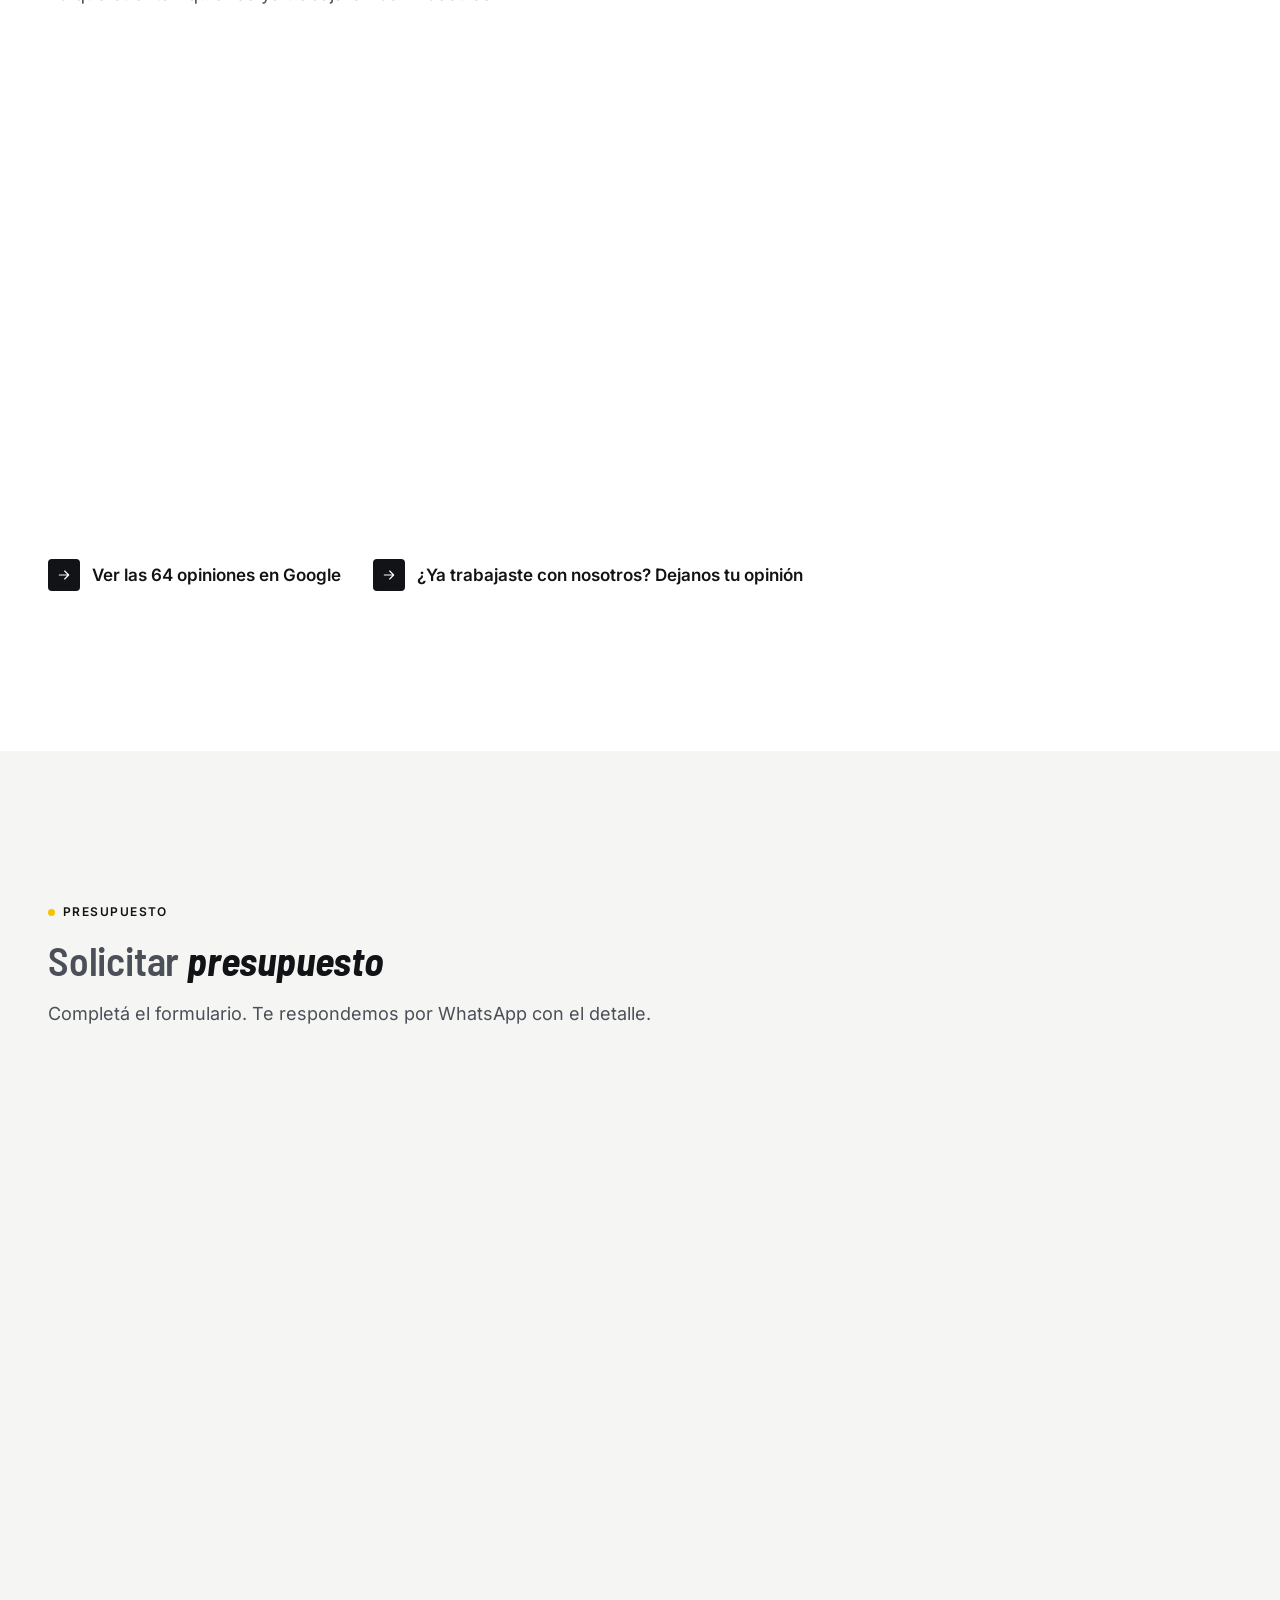
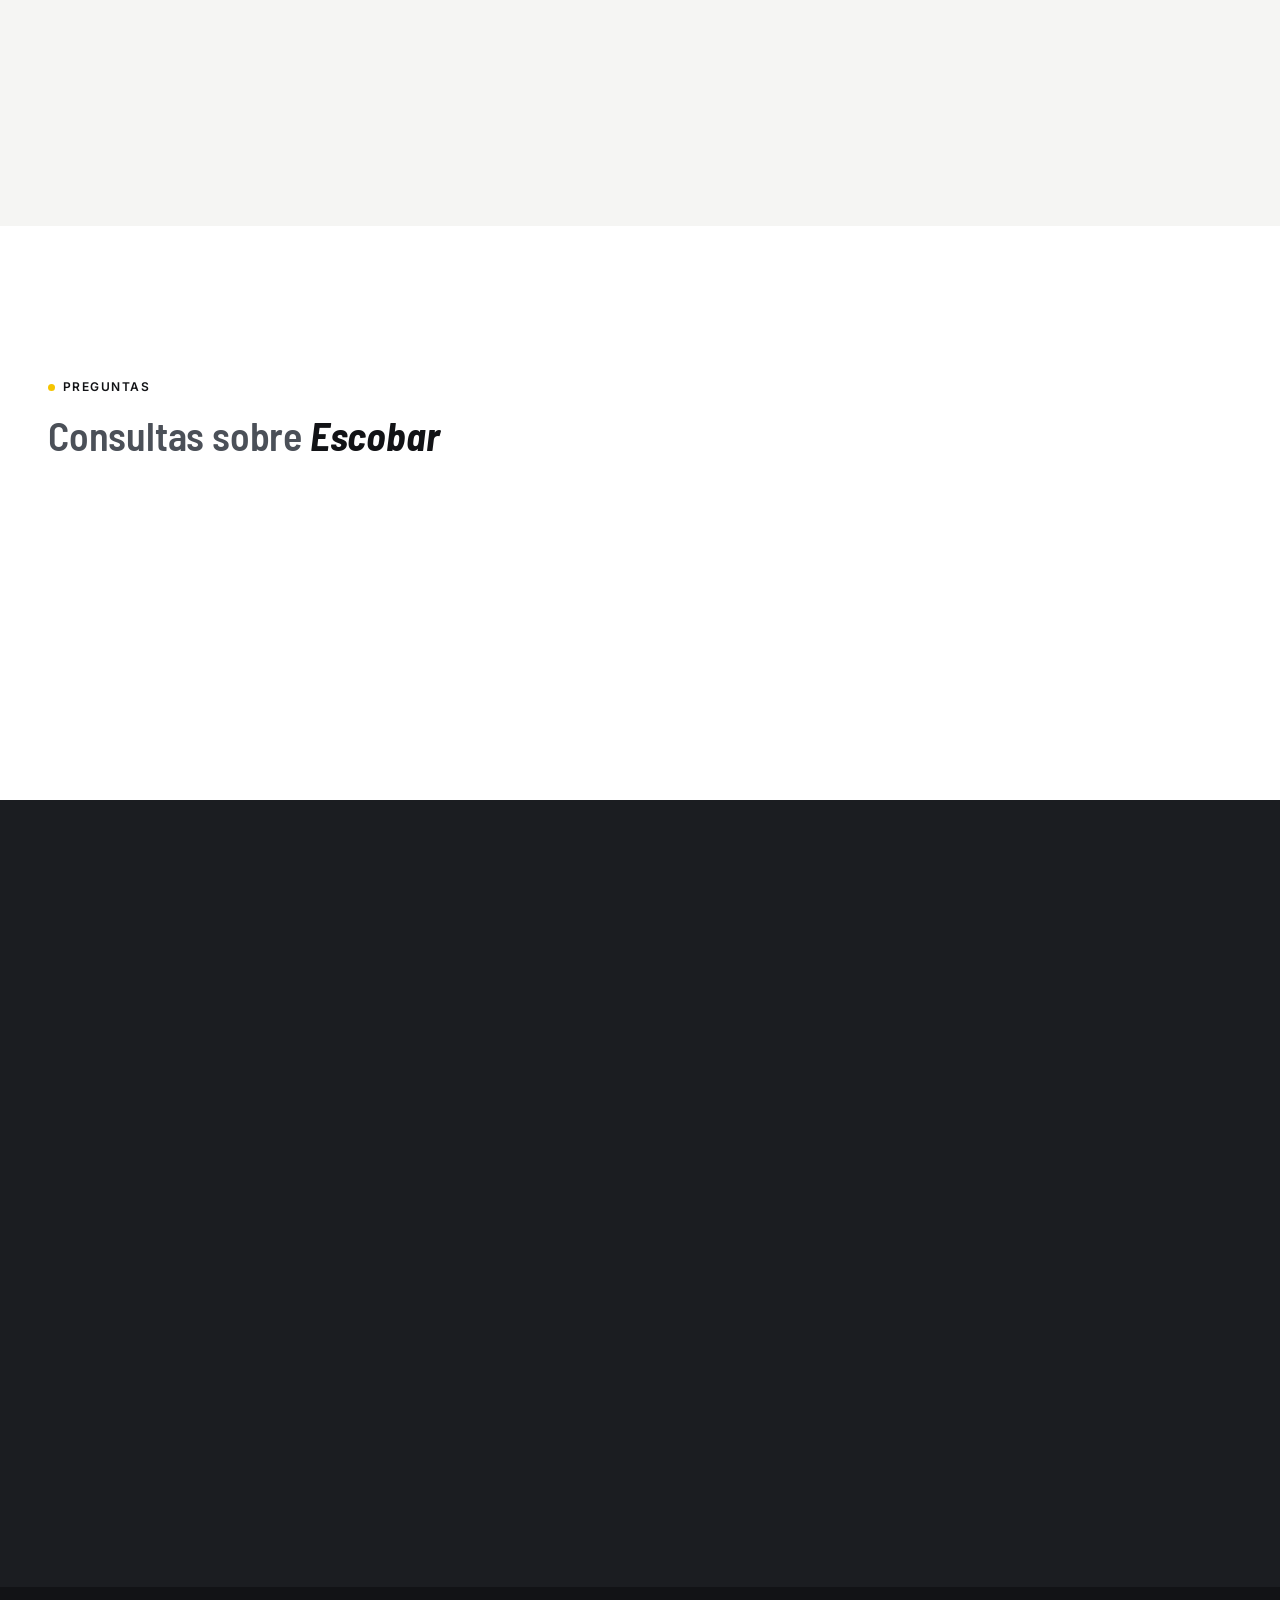
==== commit d8183008: "Barlow Semi Condensed en los títulos Co-Authored-By: Claude Opus 5.5 <noreply@anthropic.com>" ====
--- a/mudanzas-escobar/index.html
+++ b/mudanzas-escobar/index.html
@@ -18,8 +18,7 @@
   <link rel="manifest" href="/assets/img/favicon/site.webmanifest">
   <meta name="theme-color" content="#121316">
   <link rel="preload" as="image" href="/assets/img/hero-escobar.webp" imagesrcset="/assets/img/hero-escobar-828.webp 828w, /assets/img/hero-escobar-1200.webp 1200w, /assets/img/hero-escobar.webp 1600w" imagesizes="100vw" fetchpriority="high">
-  <link rel="preload" as="font" type="font/woff2" href="../assets/fonts/inter-400.woff2" crossorigin>
-  <link rel="preload" as="font" type="font/woff2" href="../assets/fonts/inter-700.woff2" crossorigin>
+  <link rel="preload" as="font" type="font/woff2" href="../assets/fonts/barlow-semi-condensed-600.woff2" crossorigin>
 
   <!-- Open Graph -->
   <meta property="og:type" content="website">
@@ -32,7 +31,7 @@
   <meta property="og:image:width" content="1200">
   <meta property="og:image:height" content="630">
   <meta property="og:image:type" content="image/jpeg">
-  <meta property="og:image:alt" content="Transportes Julio, mudanzas y fletes en Escobar y Tigre">
+  <meta property="og:image:alt" content="Logo de Transportes Julio, fletes y mudanzas">
 
   <!-- Twitter card -->
   <meta name="twitter:card" content="summary_large_image">
--- a/css/styles.css
+++ b/css/styles.css
@@ -1,6 +1,7 @@
 /* =====================================================================
    FLETES Y MUDANZAS JULIO · estilos
-   Mobile-first. Carbón, blanco, amarillo de marca solo donde corresponde e Inter.
+   Mobile-first. Carbón, blanco, amarillo de marca solo donde corresponde.
+   Títulos en Barlow Semi Condensed; el resto del texto, en Inter.
 
    Índice
     1. Fuentes y tokens        9. Servicios y adicionales  17. Preguntas
@@ -10,15 +11,29 @@
     5. Botones y links        13. Opiniones                21. Dato faltante
                               14. Cotizador y vista previa 22. Animaciones
     7. Header y menú          15. Zonas                    23. Pantallas bajas
-    8. Hero y quiénes somos                                24. Movimiento reducido
+    8. Hero y quiénes somos                                24. Títulos en Barlow
+                                                           25. Movimiento reducido
    ===================================================================== */
 
 /* 1. Fuentes y tokens ===================================================== */
-@font-face { font-family: "Inter"; font-style: normal; font-weight: 300; font-display: swap; src: url("../assets/fonts/inter-300.woff2") format("woff2"); }
 @font-face { font-family: "Inter"; font-style: normal; font-weight: 400; font-display: swap; src: url("../assets/fonts/inter-400.woff2") format("woff2"); }
 @font-face { font-family: "Inter"; font-style: normal; font-weight: 500; font-display: swap; src: url("../assets/fonts/inter-500.woff2") format("woff2"); }
 @font-face { font-family: "Inter"; font-style: normal; font-weight: 600; font-display: swap; src: url("../assets/fonts/inter-600.woff2") format("woff2"); }
 @font-face { font-family: "Inter"; font-style: normal; font-weight: 700; font-display: swap; src: url("../assets/fonts/inter-700.woff2") format("woff2"); }
+@font-face { font-family: "Barlow Semi Condensed"; font-style: normal; font-weight: 600; font-display: swap; src: url("../assets/fonts/barlow-semi-condensed-600.woff2") format("woff2"); }
+@font-face { font-family: "Barlow Semi Condensed"; font-style: normal; font-weight: 700; font-display: swap; src: url("../assets/fonts/barlow-semi-condensed-700.woff2") format("woff2"); }
+@font-face { font-family: "Barlow Semi Condensed"; font-style: italic; font-weight: 700; font-display: swap; src: url("../assets/fonts/barlow-semi-condensed-700-italic.woff2") format("woff2"); }
+
+/* Respaldo mientras carga Barlow: Arial Bold ajustada al ancho y la altura de Barlow 600, para que el texto no salte */
+@font-face {
+  font-family: "Barlow respaldo";
+  font-weight: 600 700;
+  src: local("Arial Bold"), local("Arial-BoldMT"), local("Helvetica Neue Bold"), local("Roboto Bold"), local("Roboto-Bold");
+  size-adjust: 81.8%;
+  ascent-override: 122.3%;
+  descent-override: 24.5%;
+  line-gap-override: 0%;
+}
 
 :root {
   /* Paleta */
@@ -43,6 +58,7 @@
 
   /* Tipografía */
   --fuente: "Inter", system-ui, -apple-system, "Segoe UI", Roboto, sans-serif;
+  --fuente-titulos: "Barlow Semi Condensed", "Barlow respaldo", "Arial Narrow", sans-serif;
   --fs-h1: clamp(2.5rem, 1.75rem + 3.6vw, 4.25rem);
   --fs-h2: clamp(1.625rem, 1.5rem + .6vw, 1.875rem);
   --fs-h3: clamp(1.375rem, 1.25rem + .6vw, 1.75rem);
@@ -592,12 +608,10 @@
 .hero__title {
   font-size: clamp(1.875rem, 8.4vw, 2.375rem);
   color: var(--blanco);
-  font-weight: 300;
   line-height: 1.1;
-  letter-spacing: -.025em;
-}
-
-.hero__title strong { color: var(--amarillo); font-weight: 700; }
+}
+
+.hero__title strong { color: var(--amarillo); }
 
 .hero__title::after {
   content: "";
@@ -3170,7 +3184,44 @@
   .barra-lectura { display: none; }
 }
 
-/* 24. Movimiento reducido ================================================== */
+/* 24. Títulos en Barlow =================================================== */
+/* Va al final para ganarle a los pesos de cada sección. Footer, botones, menú, formulario y chips siguen en Inter */
+h1,
+h2,
+h3,
+.hero__title,
+.section__title,
+.section--dark .section__title,
+.photo-band__title,
+.extras__title,
+.legal__title,
+.legal__subtitle,
+.service-card__title,
+.fleet-card__title,
+.contact-item__title,
+.zona__item-title,
+.zona__localidades-title,
+.zone-block__title,
+.cotizador-step__title,
+.cotizador__preview-title,
+.step__title,
+#como-trabajamos .section__title {
+  font-family: var(--fuente-titulos);
+  font-weight: 600;
+  letter-spacing: -.005em;
+}
+
+/* Palabra clave del título */
+.kw,
+.hero__title strong { font-weight: 700; font-style: italic; }
+
+/* Números de la franja y de Cómo trabajamos */
+.why__num,
+.step__number { font-family: var(--fuente-titulos); font-weight: 700; letter-spacing: -.005em; }
+
+.site-footer__title { font-family: var(--fuente); }
+
+/* 25. Movimiento reducido ================================================== */
 @media (prefers-reduced-motion: no-preference) {
   html { scroll-behavior: smooth; }
 }
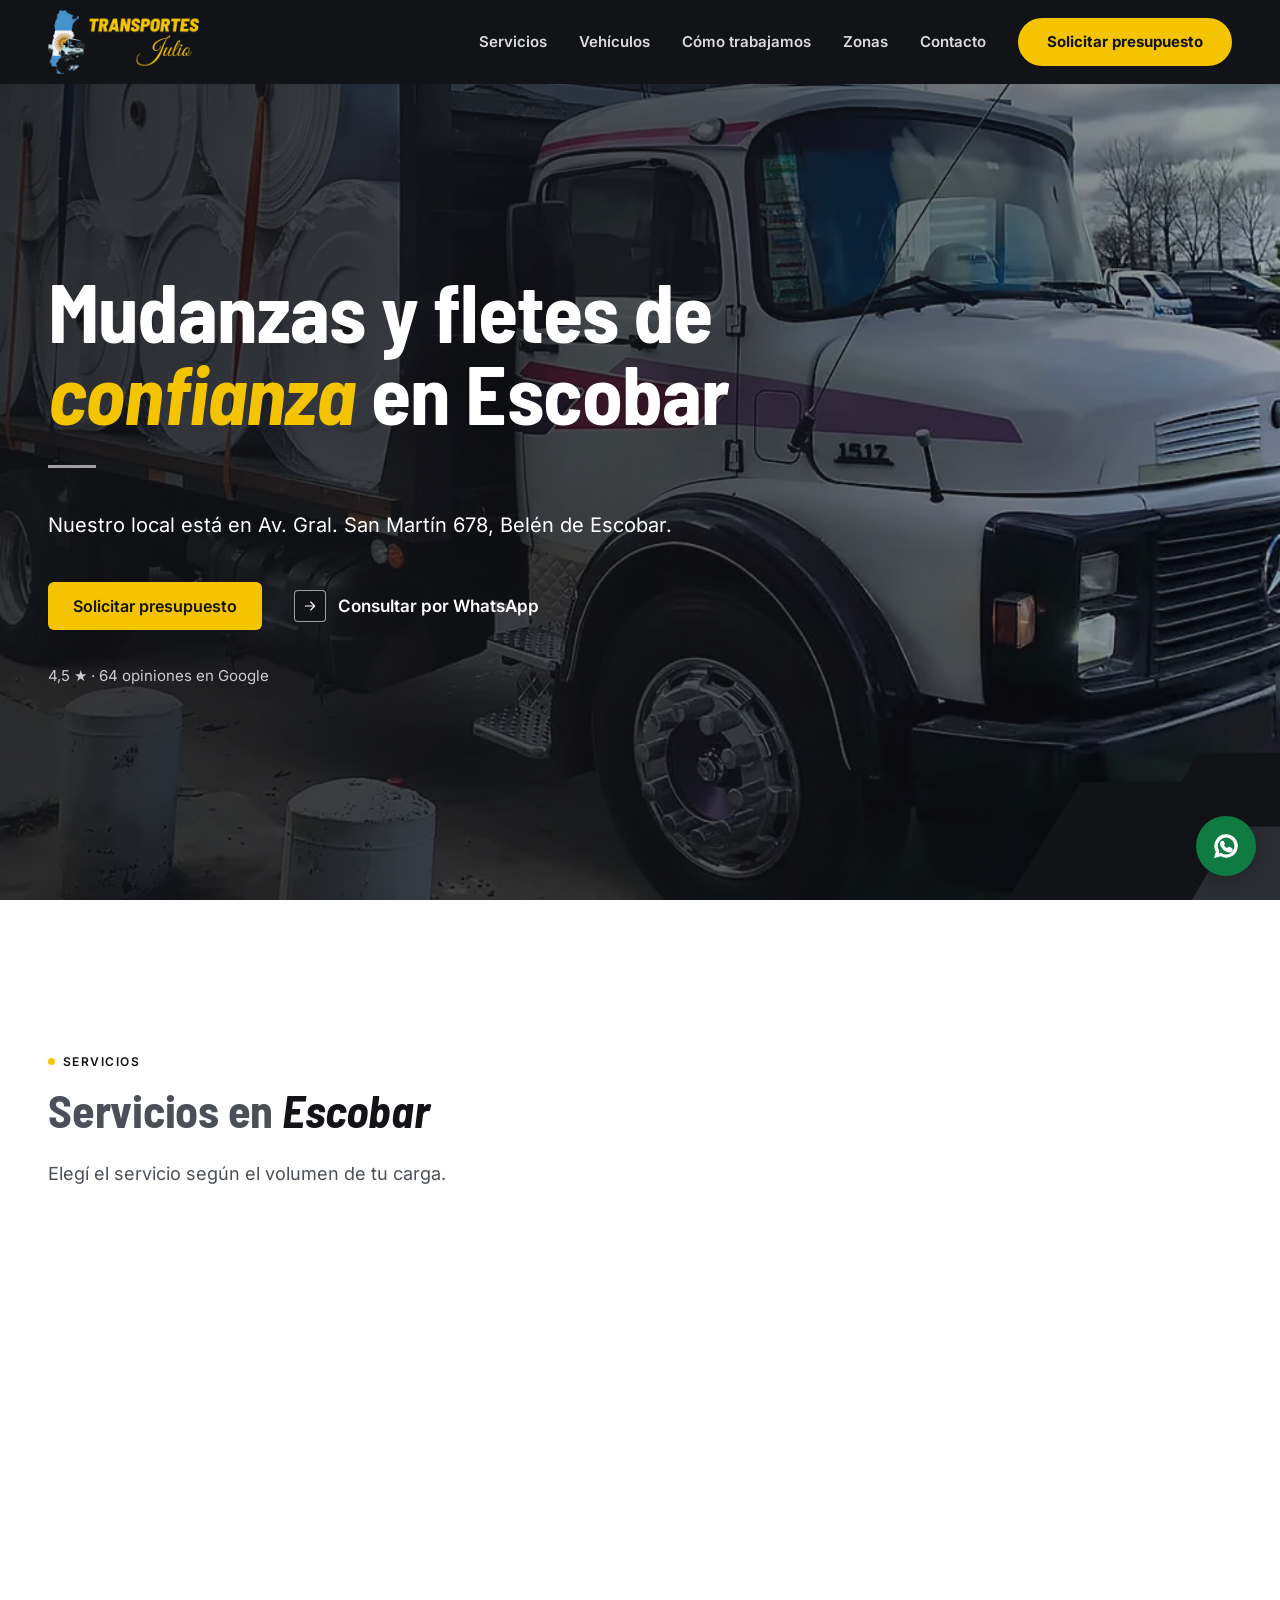
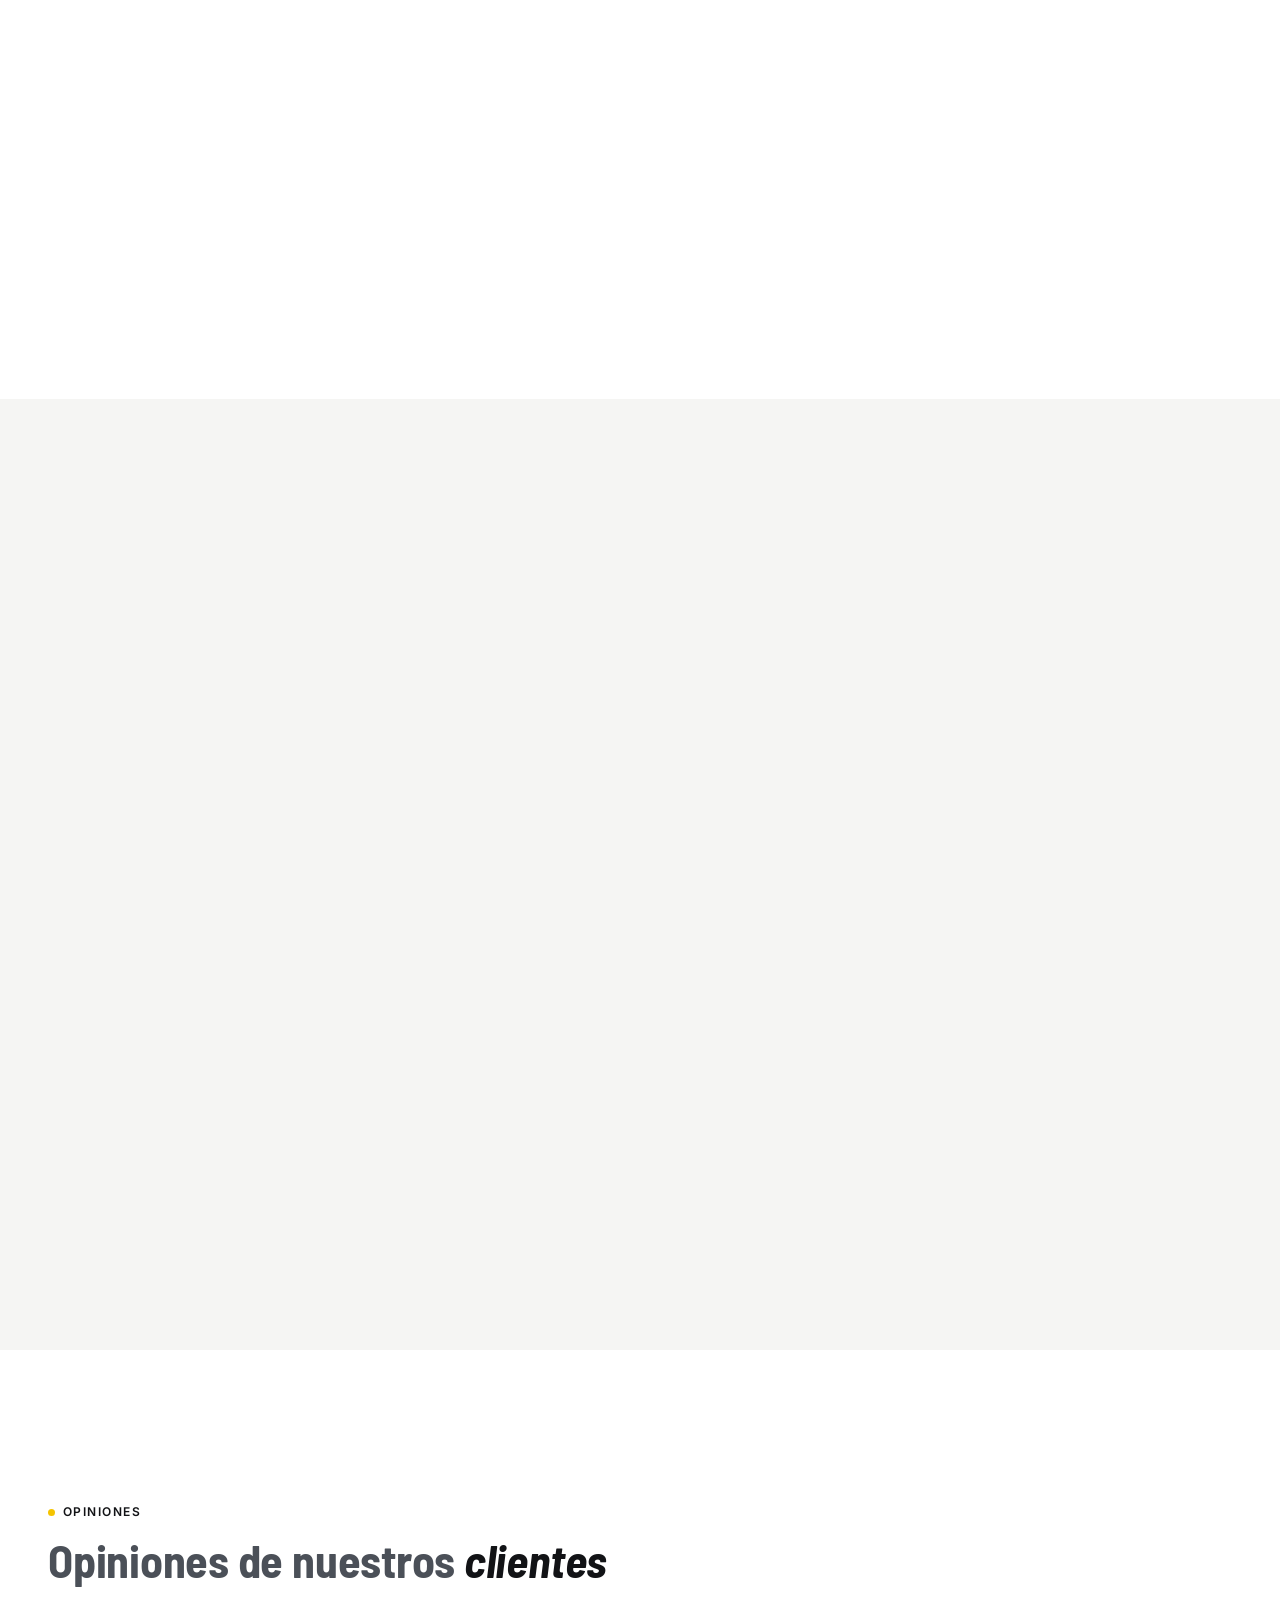
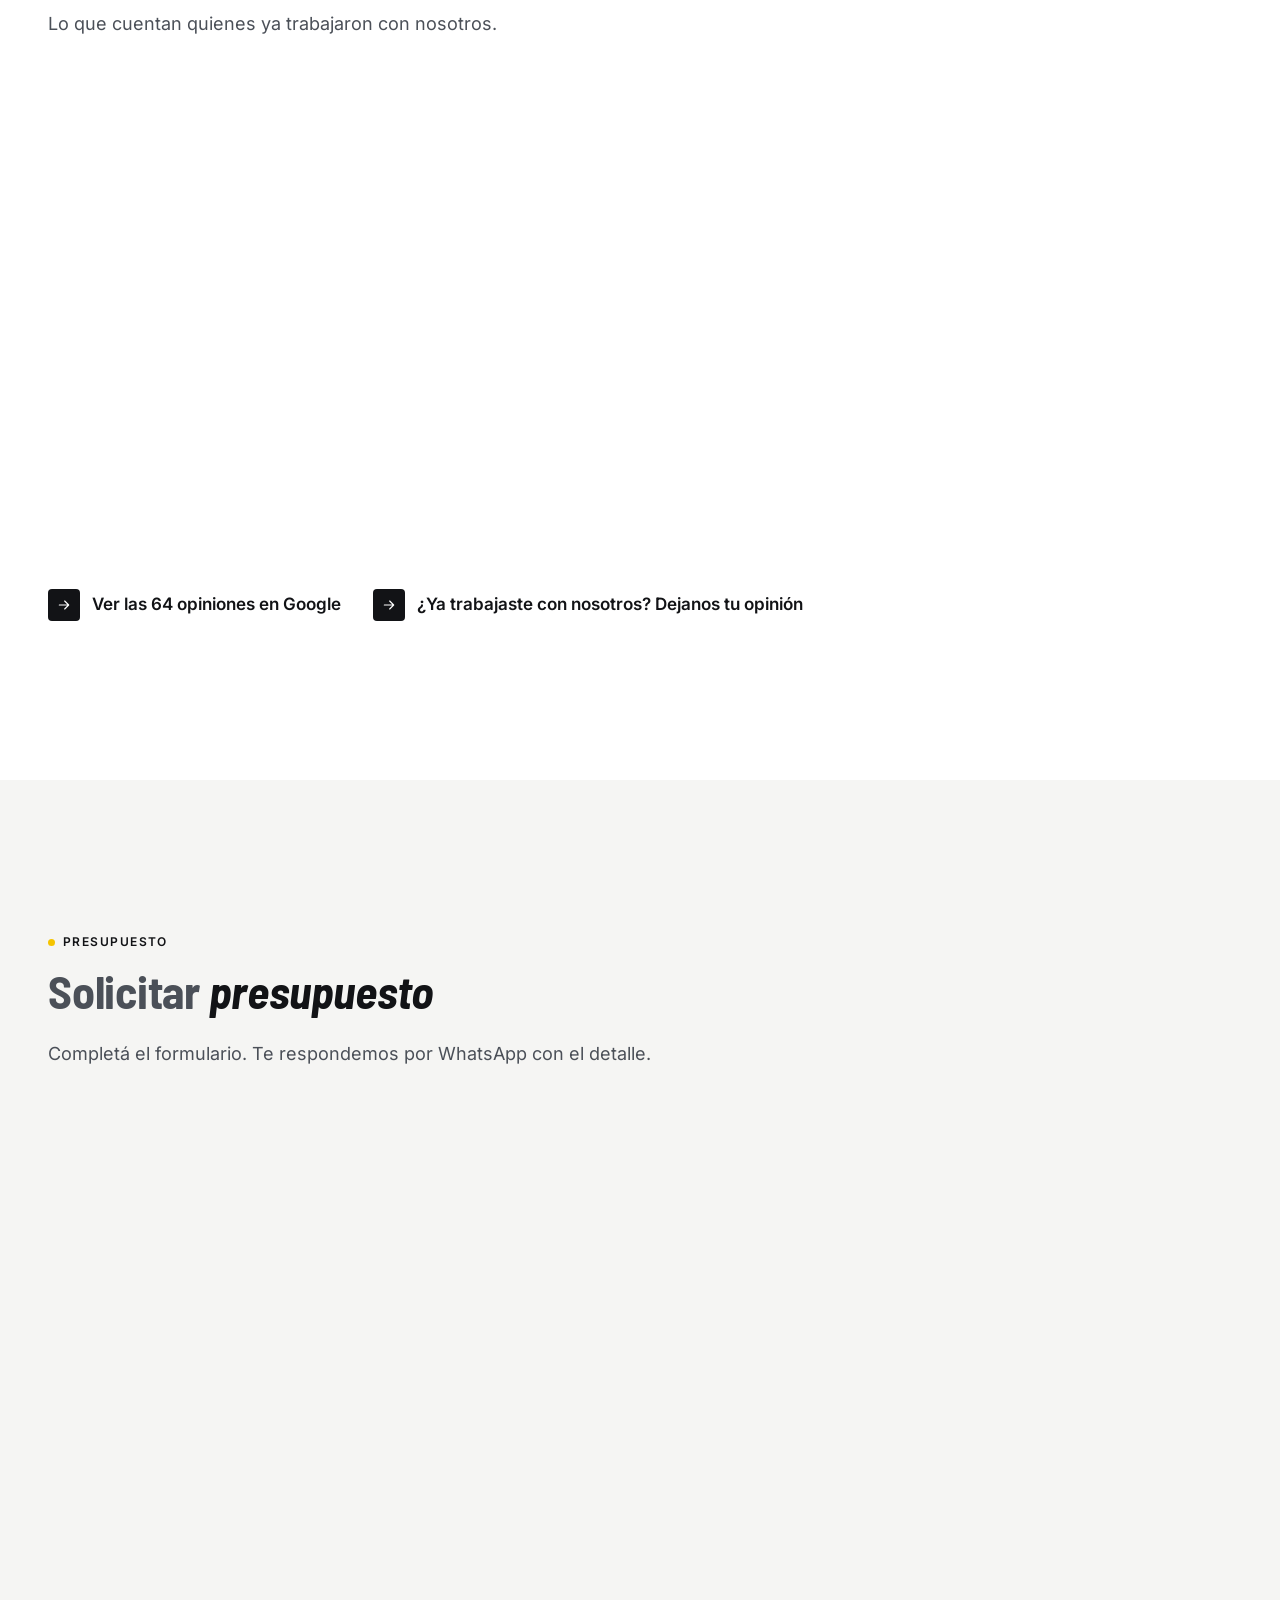
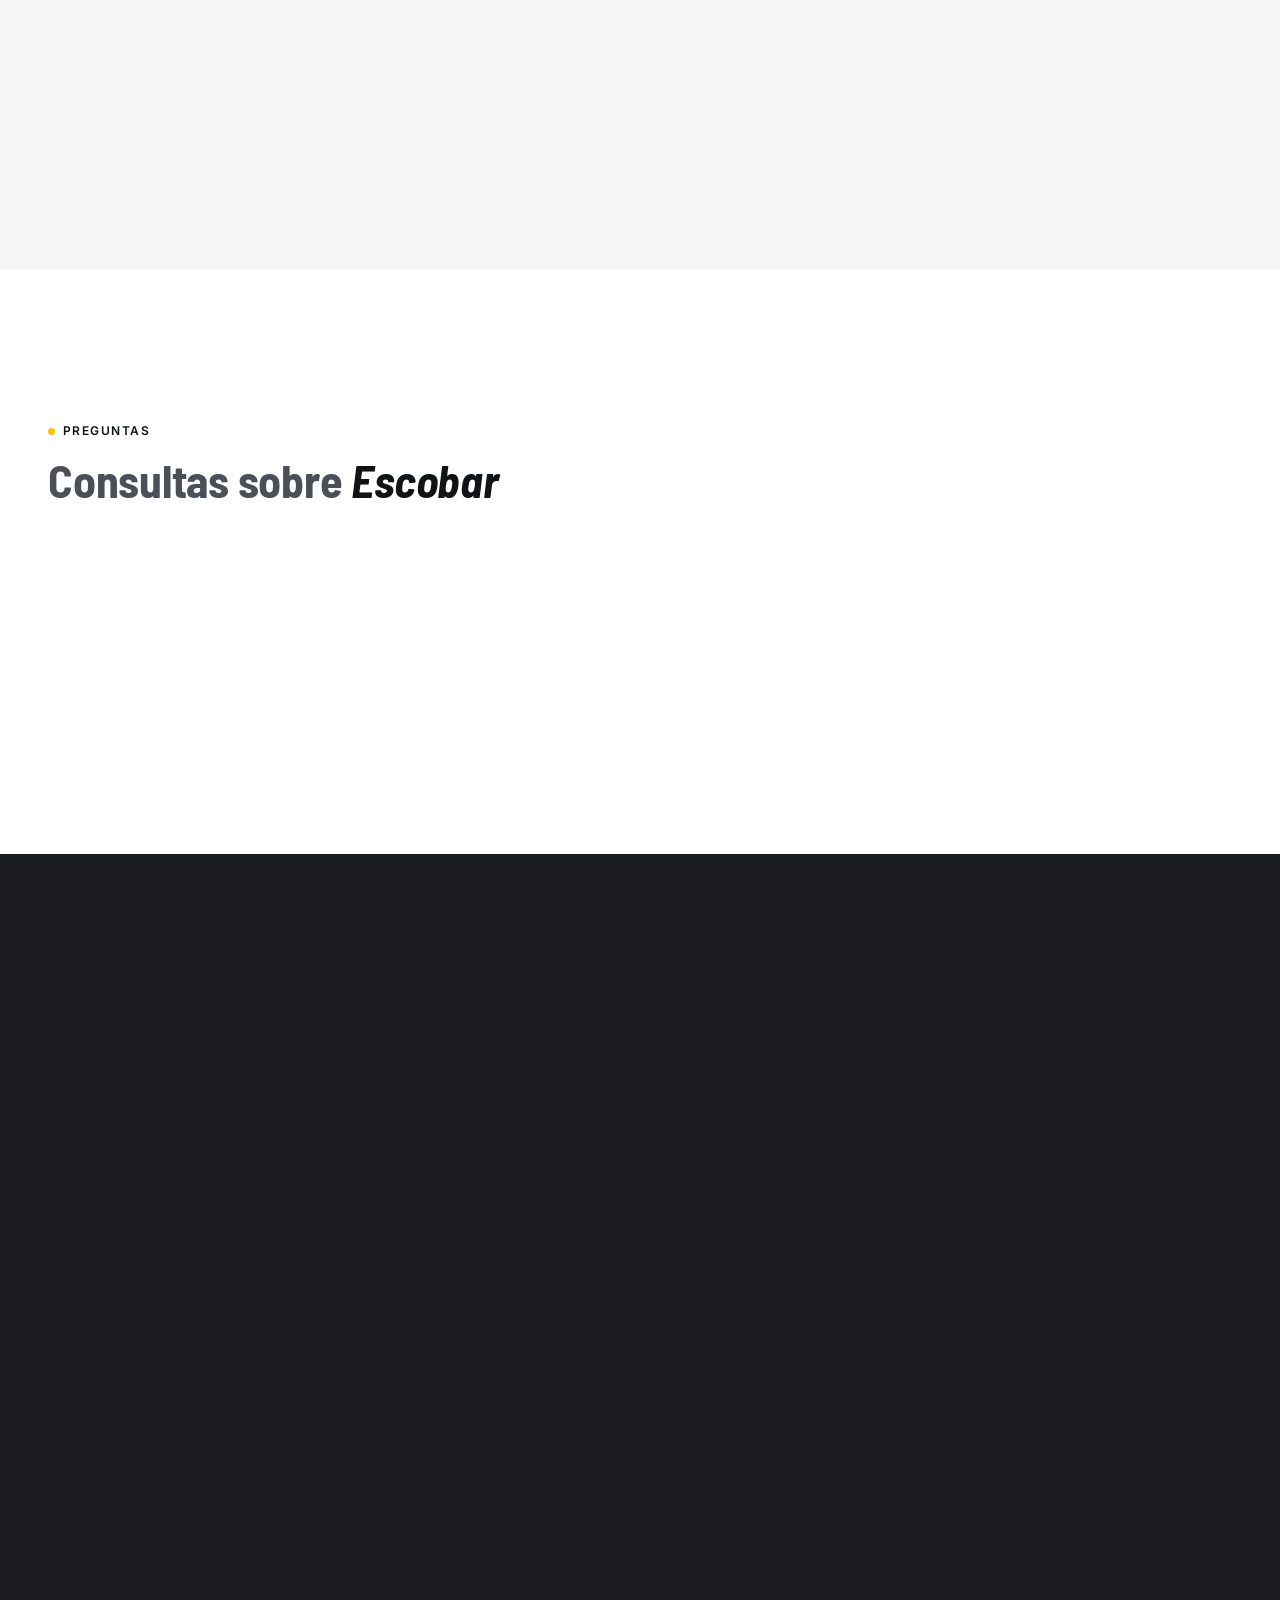
==== commit 3d3c3c08: "Link directo de reseñas Co-Authored-By: Claude Opus 5.5 <noreply@anthropic.com>" ====
--- a/mudanzas-escobar/index.html
+++ b/mudanzas-escobar/index.html
@@ -398,7 +398,7 @@
         <div class="carrusel-barra carrusel-barra--hasta-desktop" aria-hidden="true" hidden><span></span></div>
         <div class="reviews__actions">
           <a class="arrow-link" href="https://www.google.com/maps/place/FLETES+Y+MUDANZAS+JULIO/@-34.3386146,-58.7849314,17z/data=!3m1!4b1!4m6!3m5!1s0x95bb605324eb43a3:0x773ff9ea39cf049!8m2!3d-34.3386191!4d-58.7823565!16s%2Fg%2F11bbrmykkb?entry=ttu&amp;g_ep=EgoyMDI2MTEwMi4wIKXMDSoASAFQAw%3D%3D" target="_blank" rel="noopener noreferrer"><span class="arrow-link__box"><svg class="icon arrow-link__icon" width="16" height="16" aria-hidden="true" focusable="false"><use href="#icon-arrow"></use></svg></span><span>Ver las 64 opiniones en Google</span></a>
-          <a class="arrow-link" href="https://www.google.com/maps/place/FLETES+Y+MUDANZAS+JULIO/@-34.3386146,-58.7849314,17z/data=!3m1!4b1!4m6!3m5!1s0x95bb605324eb43a3:0x773ff9ea39cf049!8m2!3d-34.3386191!4d-58.7823565!16s%2Fg%2F11bbrmykkb?entry=ttu&amp;g_ep=EgoyMDI2MTEwMi4wIKXMDSoASAFQAw%3D%3D" target="_blank" rel="noopener noreferrer"><span class="arrow-link__box"><svg class="icon arrow-link__icon" width="16" height="16" aria-hidden="true" focusable="false"><use href="#icon-arrow"></use></svg></span><span>¿Ya trabajaste con nosotros? Dejanos tu opinión</span></a>
+          <a class="arrow-link" href="https://search.google.com/local/writereview?placeid=ChIJo0PrJFNgu5URSfCco57_cwc" target="_blank" rel="noopener noreferrer"><span class="arrow-link__box"><svg class="icon arrow-link__icon" width="16" height="16" aria-hidden="true" focusable="false"><use href="#icon-arrow"></use></svg></span><span>¿Ya trabajaste con nosotros? Dejanos tu opinión</span></a>
         </div>
       </div>
     </section>
--- a/css/styles.css
+++ b/css/styles.css
@@ -59,6 +59,14 @@
   /* Tipografía */
   --fuente: "Inter", system-ui, -apple-system, "Segoe UI", Roboto, sans-serif;
   --fuente-titulos: "Barlow Semi Condensed", "Barlow respaldo", "Arial Narrow", sans-serif;
+
+  /* Barlow es angosta: sus tamaños se agrandan sobre el valor original. 1 = aumento completo, 0 = tamaño original */
+  --display-scale: 1;
+  --k-h1: calc(1 + .2 * var(--display-scale));
+  --k-h2: calc(1 + .15 * var(--display-scale));
+  --k-h3: calc(1 + .12 * var(--display-scale));
+  --k-num: calc(1 + .15 * var(--display-scale));
+  --aire-titulo: 4px;
   --fs-h1: clamp(2.5rem, 1.75rem + 3.6vw, 4.25rem);
   --fs-h2: clamp(1.625rem, 1.5rem + .6vw, 1.875rem);
   --fs-h3: clamp(1.375rem, 1.25rem + .6vw, 1.75rem);
@@ -234,9 +242,9 @@
   text-wrap: balance;
 }
 
-h1 { font-size: var(--fs-h1); }
-h2 { font-size: var(--fs-h2); }
-h3 { font-size: var(--fs-h3); }
+h1 { font-size: calc(var(--fs-h1) * var(--k, 1)); }
+h2 { font-size: calc(var(--fs-h2) * var(--k, 1)); }
+h3 { font-size: calc(var(--fs-h3) * var(--k, 1)); }
 
 /* 4. Layout y secciones ==================================================== */
 .container {
@@ -606,7 +614,7 @@
 .hero__content { z-index: 1; }
 
 .hero__title {
-  font-size: clamp(1.875rem, 8.4vw, 2.375rem);
+  font-size: calc(clamp(1.875rem, 8.4vw, 2.375rem) * var(--k, 1));
   color: var(--blanco);
   line-height: 1.1;
 }
@@ -655,7 +663,7 @@
 
 @media (min-width: 48rem) {
   .hero { min-height: 100vh; min-height: 100dvh; padding-block: calc(var(--header-full) + var(--sp-6)) var(--sp-7); }
-  .hero__title { max-width: 17ch; font-size: var(--fs-h1); }
+  .hero__title { max-width: 17ch; font-size: calc(var(--fs-h1) * var(--k, 1)); }
 }
 
 @media (min-width: 60rem) {
@@ -712,7 +720,7 @@
 .service-card__title {
   margin-top: var(--sp-2);
   color: var(--carbon);
-  font-size: .9375rem;
+  font-size: calc(.9375rem * var(--k, 1));
   line-height: 1.4;
   letter-spacing: .06em;
   text-transform: uppercase;
@@ -767,7 +775,7 @@
 
 .extras .section__label { color: var(--amarillo); }
 
-.extras__title { color: var(--blanco); font-size: var(--fs-h3); font-weight: 400; }
+.extras__title { color: var(--blanco); font-size: calc(var(--fs-h3) * var(--k, 1)); font-weight: 400; }
 
 .extras .kw { color: var(--amarillo); }
 
@@ -831,7 +839,7 @@
 
 .fleet-card__img { display: block; width: 100%; height: 100%; object-fit: cover; }
 
-.fleet-card__title { margin-top: var(--sp-2); font-size: 1.125rem; font-weight: 600; line-height: 1.35; letter-spacing: 0; }
+.fleet-card__title { margin-top: var(--sp-2); font-size: calc(1.125rem * var(--k, 1)); font-weight: 600; line-height: 1.35; letter-spacing: 0; }
 
 .fleet-card__text { margin-top: .25rem; color: var(--gris-texto); font-size: .9375rem; line-height: 1.45; }
 
@@ -984,9 +992,9 @@
   cursor: pointer;
 }
 
-.step__number { flex: none; color: var(--amarillo); font-size: 3rem; font-weight: 700; line-height: 1; }
-
-.step__title { font-size: 1.25rem; font-weight: 600; line-height: 1.35; letter-spacing: -.005em; }
+.step__number { flex: none; color: var(--amarillo); font-size: calc(3rem * var(--k, 1)); font-weight: 700; line-height: 1; }
+
+.step__title { font-size: calc(1.25rem * var(--k, 1)); font-weight: 600; line-height: 1.35; letter-spacing: -.005em; }
 
 .step__cuerpo { position: relative; }
 
@@ -1064,10 +1072,10 @@
 
 .route__control-icon--prev { transform: rotate(180deg); }
 
-#como-trabajamos .section__title { font-size: var(--fs-h2); }
+#como-trabajamos .section__title { font-size: calc(var(--fs-h2) * var(--k, 1)); }
 
 @media (min-width: 48rem) {
-  #como-trabajamos .section__title { font-size: clamp(2.25rem, 1.7rem + 2.6vw, 3.5rem); }
+  #como-trabajamos .section__title { font-size: calc(clamp(2.25rem, 1.7rem + 2.6vw, 3.5rem) * var(--k, 1)); }
 
   .route { padding-bottom: 0; }
 
@@ -1108,7 +1116,7 @@
     border-radius: 50%;
     background: var(--amarillo);
     color: var(--carbon);
-    font-size: 1.75rem;
+    font-size: calc(1.75rem * var(--k, 1));
     transition: background-color 200ms ease, border-color 200ms ease, color 200ms ease;
   }
 
@@ -1155,7 +1163,7 @@
 .why__num {
   max-width: none;
   color: var(--amarillo);
-  font-size: clamp(40px, 5vw, 64px);
+  font-size: calc(clamp(40px, 5vw, 64px) * var(--k, 1));
   font-weight: 700;
   font-variant-numeric: tabular-nums;
   line-height: 1.1;
@@ -1241,7 +1249,7 @@
 
 .zona__label::after { content: ""; flex: none; width: 40px; height: 1px; background: var(--amarillo); }
 
-.zona__title { color: var(--blanco); font-size: clamp(2rem, 1.4rem + 1.6vw, 2.75rem); line-height: 1.12; }
+.zona__title { color: var(--blanco); font-size: calc(clamp(2rem, 1.4rem + 1.6vw, 2.75rem) * var(--k, 1)); line-height: 1.12; }
 
 .zona__title .kw { color: var(--amarillo); }
 
@@ -1275,7 +1283,7 @@
   background: var(--amarillo);
 }
 
-.zona__item-title { color: var(--blanco); font-size: 1.0625rem; font-weight: 600; line-height: 1.5; letter-spacing: 0; }
+.zona__item-title { color: var(--blanco); font-size: calc(1.0625rem * var(--k, 1)); font-weight: 600; line-height: 1.5; letter-spacing: 0; }
 
 .zona__item-text { margin-top: .25rem; color: var(--texto-oscuro); font-size: .9375rem; line-height: 1.5; }
 
@@ -1287,7 +1295,7 @@
   scroll-margin-top: var(--nav-offset);
 }
 
-.zona__localidades-title { color: var(--blanco); font-size: 1.125rem; font-weight: 600; line-height: 1.4; letter-spacing: 0; }
+.zona__localidades-title { color: var(--blanco); font-size: calc(1.125rem * var(--k, 1)); font-weight: 600; line-height: 1.4; letter-spacing: 0; }
 
 .zona__localidades-text { max-width: none; margin-top: .25rem; color: var(--texto-oscuro); font-size: .9375rem; line-height: 1.5; }
 
@@ -1342,7 +1350,7 @@
   .photo-band__overlay { background: linear-gradient(90deg, rgba(18, 19, 22, .85) 0%, rgba(18, 19, 22, .72) 55%, rgba(18, 19, 22, .35) 100%); }
 }
 
-.photo-band__title { font-size: var(--fs-h2); }
+.photo-band__title { font-size: calc(var(--fs-h2) * var(--k, 1)); }
 
 .photo-band__text { margin-top: var(--sp-2); color: var(--blanco); }
 
@@ -1574,7 +1582,7 @@
 /* Pasos */
 .cotizador-step { margin-top: var(--sp-4); }
 
-.cotizador-step__title { margin-bottom: var(--sp-3); font-size: var(--fs-h3); }
+.cotizador-step__title { margin-bottom: var(--sp-3); font-size: calc(var(--fs-h3) * var(--k, 1)); }
 
 /* Opción no disponible: se ve, pero no se puede elegir */
 .tile.is-off { opacity: .4; }
@@ -1862,7 +1870,7 @@
 }
 
 /* Vista previa con forma de chat de WhatsApp */
-.cotizador__preview-title { margin-bottom: var(--sp-2); font-size: 1.125rem; font-weight: 600; line-height: 1.35; letter-spacing: -.005em; }
+.cotizador__preview-title { margin-bottom: var(--sp-2); font-size: calc(1.125rem * var(--k, 1)); font-weight: 600; line-height: 1.35; letter-spacing: -.005em; }
 
 .wa-chat { overflow: hidden; border: 1px solid var(--borde); border-radius: var(--radio-media); }
 
@@ -1944,7 +1952,7 @@
 
 .zone-block { min-width: 0; }
 
-.zone-block__title { margin-top: var(--sp-1); font-size: 1rem; line-height: 1.3; letter-spacing: 0; }
+.zone-block__title { margin-top: var(--sp-1); font-size: calc(1rem * var(--k, 1)); line-height: 1.3; letter-spacing: 0; }
 
 .zone-block__text { margin-top: .25rem; color: var(--gris-texto); font-size: .875rem; line-height: 1.4; }
 
@@ -1969,7 +1977,7 @@
 
 @media (min-width: 48rem) {
   .zones { gap: var(--bloque); }
-  .zone-block__title { margin-top: var(--sp-3); font-size: clamp(1.5rem, 1.3rem + 1vw, 2rem); line-height: 1.15; letter-spacing: -.015em; }
+  .zone-block__title { margin-top: var(--sp-3); font-size: calc(clamp(1.5rem, 1.3rem + 1vw, 2rem) * var(--k, 1)); line-height: 1.15; letter-spacing: -.015em; }
   .zone-block__text { margin-top: var(--sp-1); font-size: 1rem; }
 }
 
@@ -1993,11 +2001,11 @@
 
 .legal__inner { max-width: 45rem; }
 
-.legal__title { font-size: var(--fs-h2); }
+.legal__title { font-size: calc(var(--fs-h2) * var(--k, 1)); }
 
 .legal__date { margin-top: var(--sp-1); color: var(--gris-texto); font-size: var(--fs-sm); }
 
-.legal__subtitle { margin-top: var(--sp-4); margin-bottom: var(--sp-1); font-size: 1.25rem; font-weight: 600; letter-spacing: 0; }
+.legal__subtitle { margin-top: var(--sp-4); margin-bottom: var(--sp-1); font-size: calc(1.25rem * var(--k, 1)); font-weight: 600; letter-spacing: 0; }
 
 .legal p + p { margin-top: var(--sp-1); }
 
@@ -2097,7 +2105,7 @@
   color: var(--carbon);
 }
 
-.contact-item__title { font-size: 1.125rem; font-weight: 600; line-height: 1.35; letter-spacing: -.005em; }
+.contact-item__title { font-size: calc(1.125rem * var(--k, 1)); font-weight: 600; line-height: 1.35; letter-spacing: -.005em; }
 
 .contact-item__value { margin-top: .25rem; color: var(--gris-texto); }
 
@@ -2496,7 +2504,7 @@
 .fleet-card__title {
   margin: 0;
   color: var(--blanco);
-  font-size: 1.125rem;
+  font-size: calc(1.125rem * var(--k, 1));
   font-weight: 700;
   line-height: 1.25;
   letter-spacing: -.005em;
@@ -2614,7 +2622,7 @@
 
   .contact-item__icon { position: absolute; top: 0; left: 0; width: 40px; height: 40px; margin: 0; }
 
-  .contact-item__title { font-size: 1rem; }
+  .contact-item__title { font-size: calc(1rem * var(--k, 1)); }
 
   .contact-item__value a { min-height: 32px; }
 
@@ -2656,7 +2664,7 @@
   .extras__title,
   .photo-band__title,
   .zona__title,
-  #como-trabajamos .section__title { font-size: clamp(26px, 7.4vw, 28px); font-weight: 700; line-height: 1.15; letter-spacing: -.02em; }
+  #como-trabajamos .section__title { font-size: calc(clamp(26px, 7.4vw, 28px) * var(--k, 1)); font-weight: 700; line-height: 1.15; letter-spacing: -.02em; }
 
   .section__lead { margin-top: .375rem; font-size: 1rem; }
 
@@ -2698,7 +2706,7 @@
 
   .why__item { padding-block: var(--sp-2); }
 
-  .why__num { font-size: 36px; }
+  .why__num { font-size: calc(36px * var(--k, 1)); }
 
   /* Carruseles */
   .carrusel-barra { margin-top: var(--sp-1); }
@@ -2730,7 +2738,7 @@
 
   .step { padding: var(--sp-2); }
 
-  .step__number { font-size: 2.25rem; }
+  .step__number { font-size: calc(2.25rem * var(--k, 1)); }
 
   .route__aviso { margin-bottom: var(--sp-1); }
 
@@ -2808,7 +2816,7 @@
 
   .zone-block { padding: var(--sp-2); border: 1px solid var(--borde); border-radius: 14px; }
 
-  .zone-block__title { margin: 0; font-size: 1.0625rem; }
+  .zone-block__title { margin: 0; font-size: calc(1.0625rem * var(--k, 1)); }
 
   .zone-block__link { min-height: 36px; font-size: .875rem; }
 
@@ -2905,7 +2913,7 @@
 
   .why__item { padding: 12px 4px; }
 
-  .why__num { font-size: 32px; }
+  .why__num { font-size: calc(32px * var(--k, 1)); }
 
   .why__text { margin-top: 2px; font-size: 13px; line-height: 1.3; }
 
@@ -2939,7 +2947,7 @@
 
   .tile__label { min-height: 72px; padding: .5rem .375rem; gap: .25rem; font-size: 13px; line-height: 1.2; }
 
-  .cotizador-step__title { margin-bottom: var(--sp-1); font-size: 1.125rem; }
+  .cotizador-step__title { margin-bottom: var(--sp-1); font-size: calc(1.125rem * var(--k, 1)); }
 
   /* Zonas: el link, a la derecha del título */
   .zone-block { position: relative; padding: 12px var(--sp-2); }
@@ -3211,13 +3219,54 @@
   letter-spacing: -.005em;
 }
 
+/* h2 de las secciones (y los de la política) */
+h1,
+h2,
+.section__title,
+.section--dark .section__title,
+.photo-band__title,
+.legal__title,
+.legal__subtitle,
+.about__title,
+.zona__title,
+#como-trabajamos .section__title { --k: var(--k-h2); font-weight: 700; line-height: 1.05; }
+
+/* h1 del hero */
+.hero__title { --k: var(--k-h1); font-weight: 700; line-height: 1; letter-spacing: -.01em; }
+
+/* h3 y títulos de las tarjetas */
+h3,
+.extras__title,
+.service-card__title,
+.fleet-card__title,
+.contact-item__title,
+.zona__item-title,
+.zona__localidades-title,
+.zone-block__title,
+.cotizador-step__title,
+.cotizador__preview-title,
+.step__title { --k: var(--k-h3); }
+
+/* Más aire debajo de los títulos grandes */
+.hero__title,
+.section__title,
+.photo-band__title,
+.legal__title { padding-bottom: var(--aire-titulo); }
+
+@media (min-width: 64rem) {
+  :root { --aire-titulo: 8px; }
+}
+
 /* Palabra clave del título */
 .kw,
 .hero__title strong { font-weight: 700; font-style: italic; }
 
 /* Números de la franja y de Cómo trabajamos */
 .why__num,
-.step__number { font-family: var(--fuente-titulos); font-weight: 700; letter-spacing: -.005em; }
+.step__number { --k: var(--k-num); font-family: var(--fuente-titulos); font-weight: 700; letter-spacing: -.005em; }
+
+/* El footer sigue en Inter y sin aumento */
+.site-footer__title { --k: 1; }
 
 .site-footer__title { font-family: var(--fuente); }
 
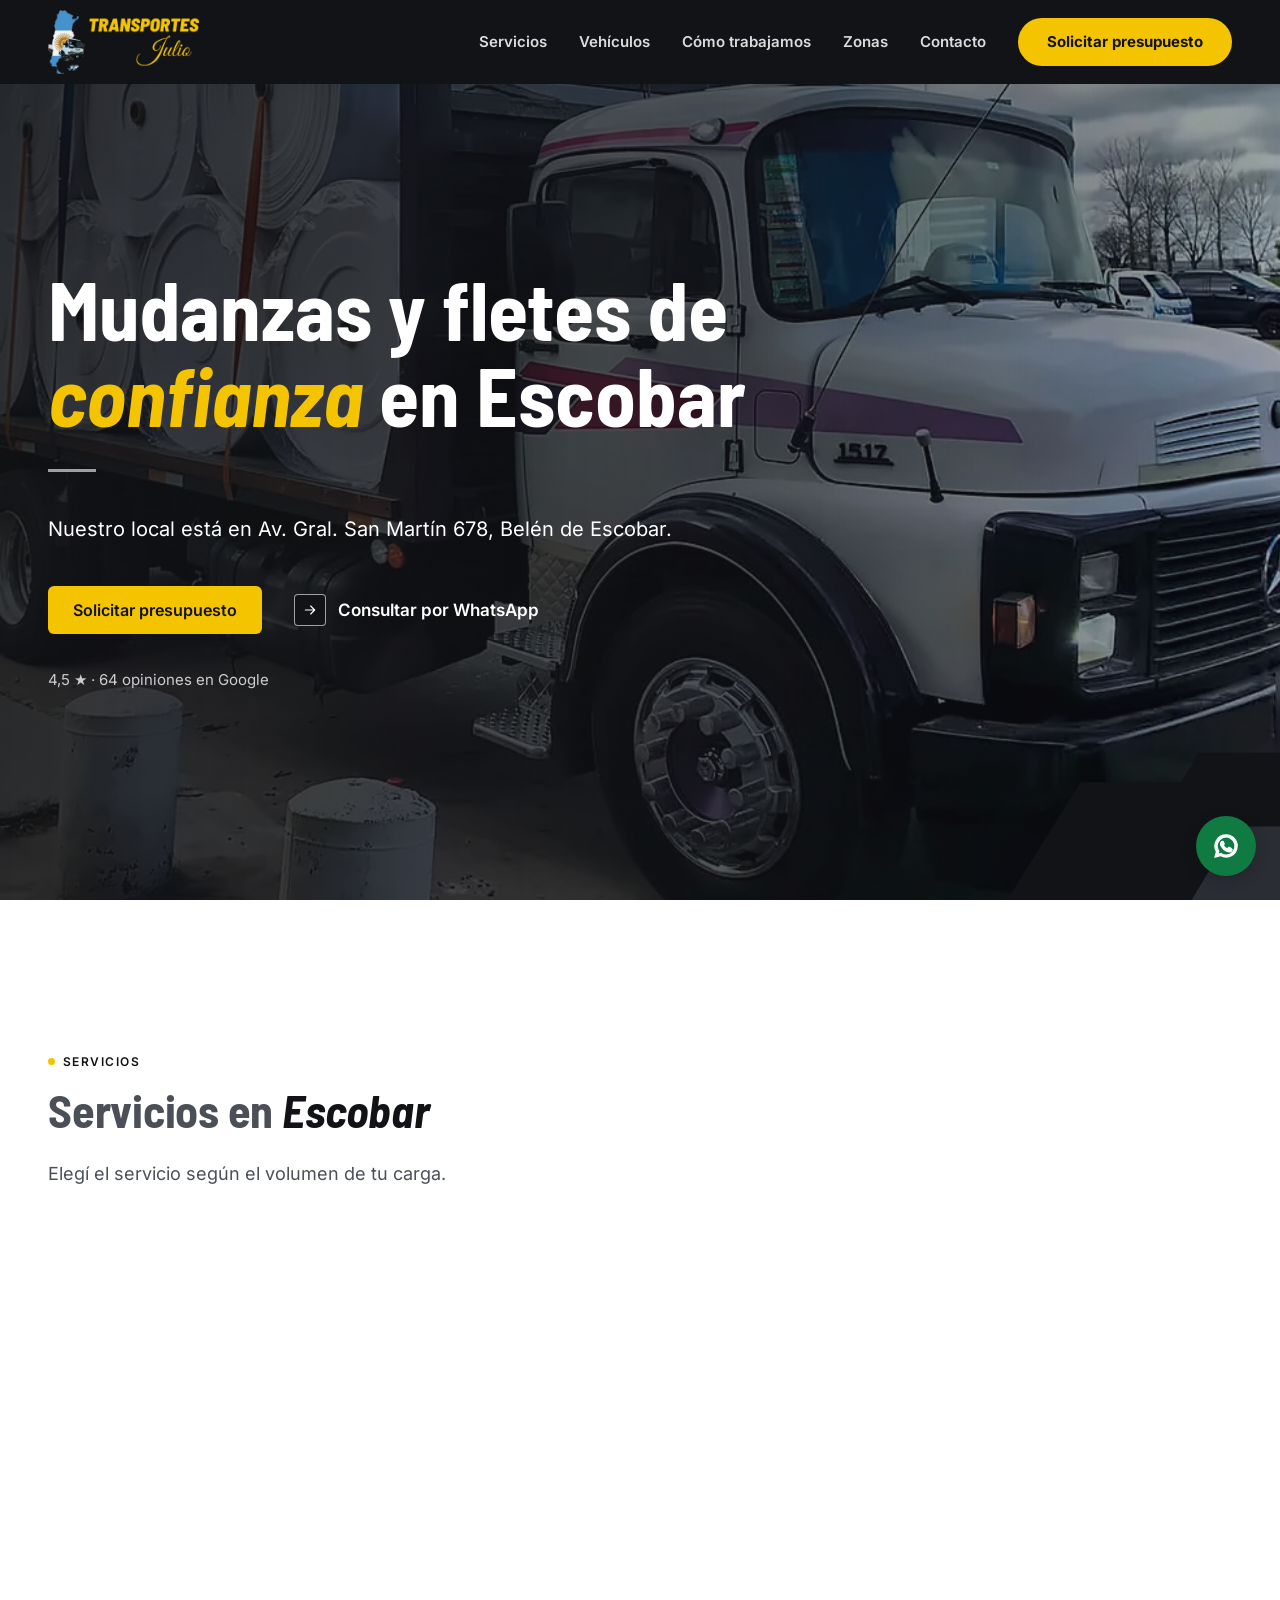
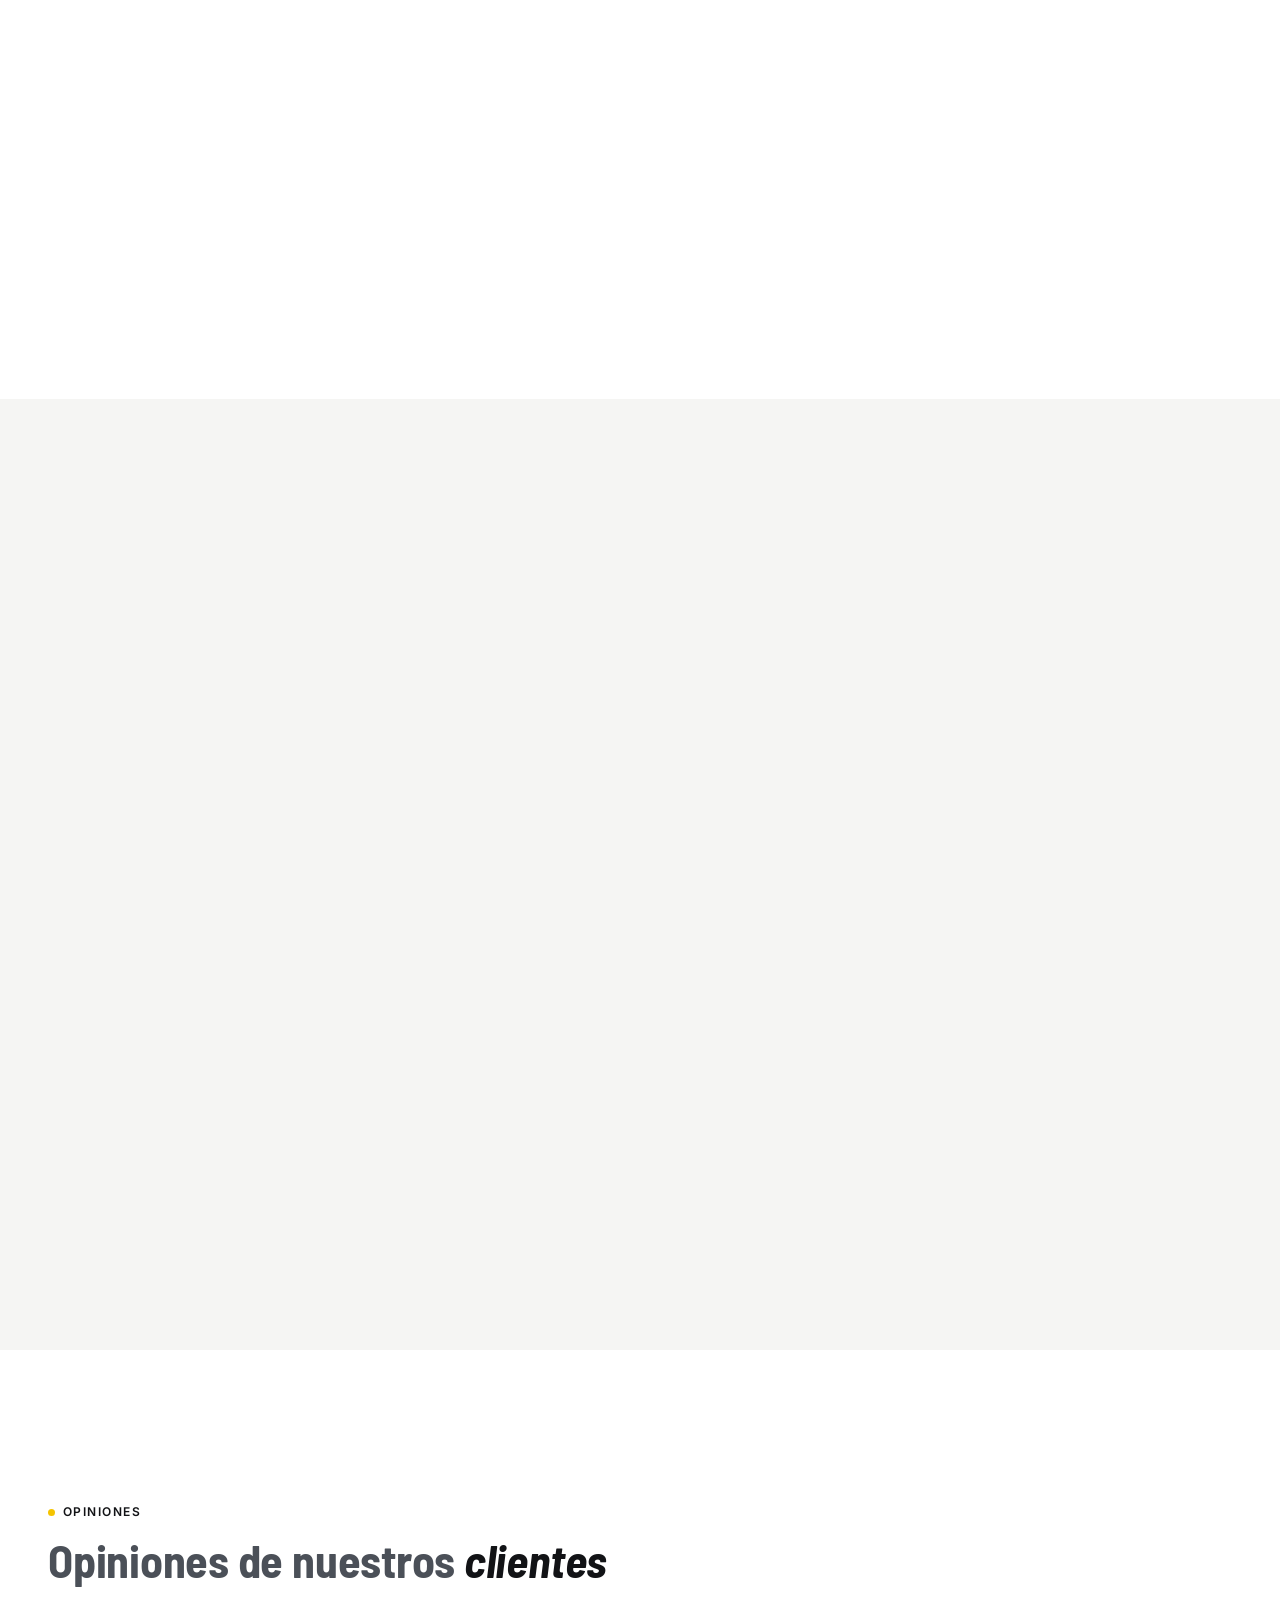
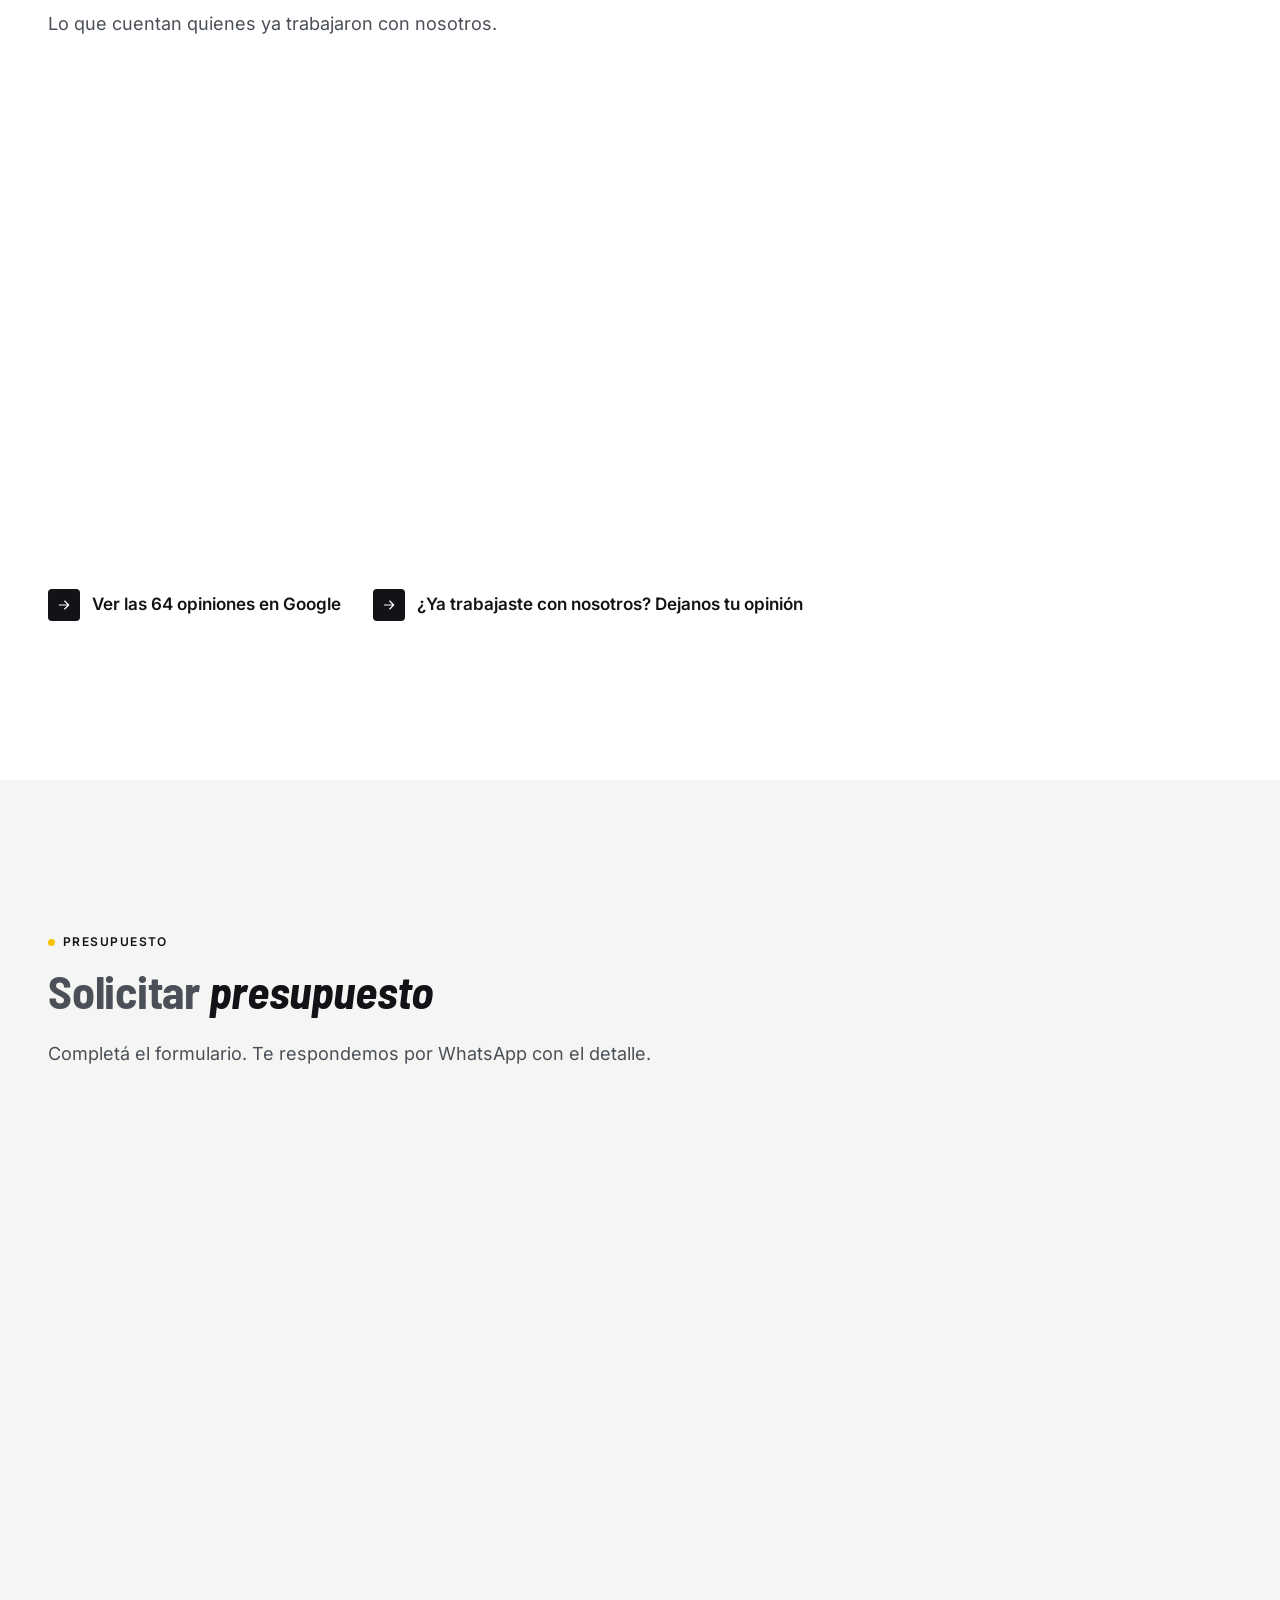
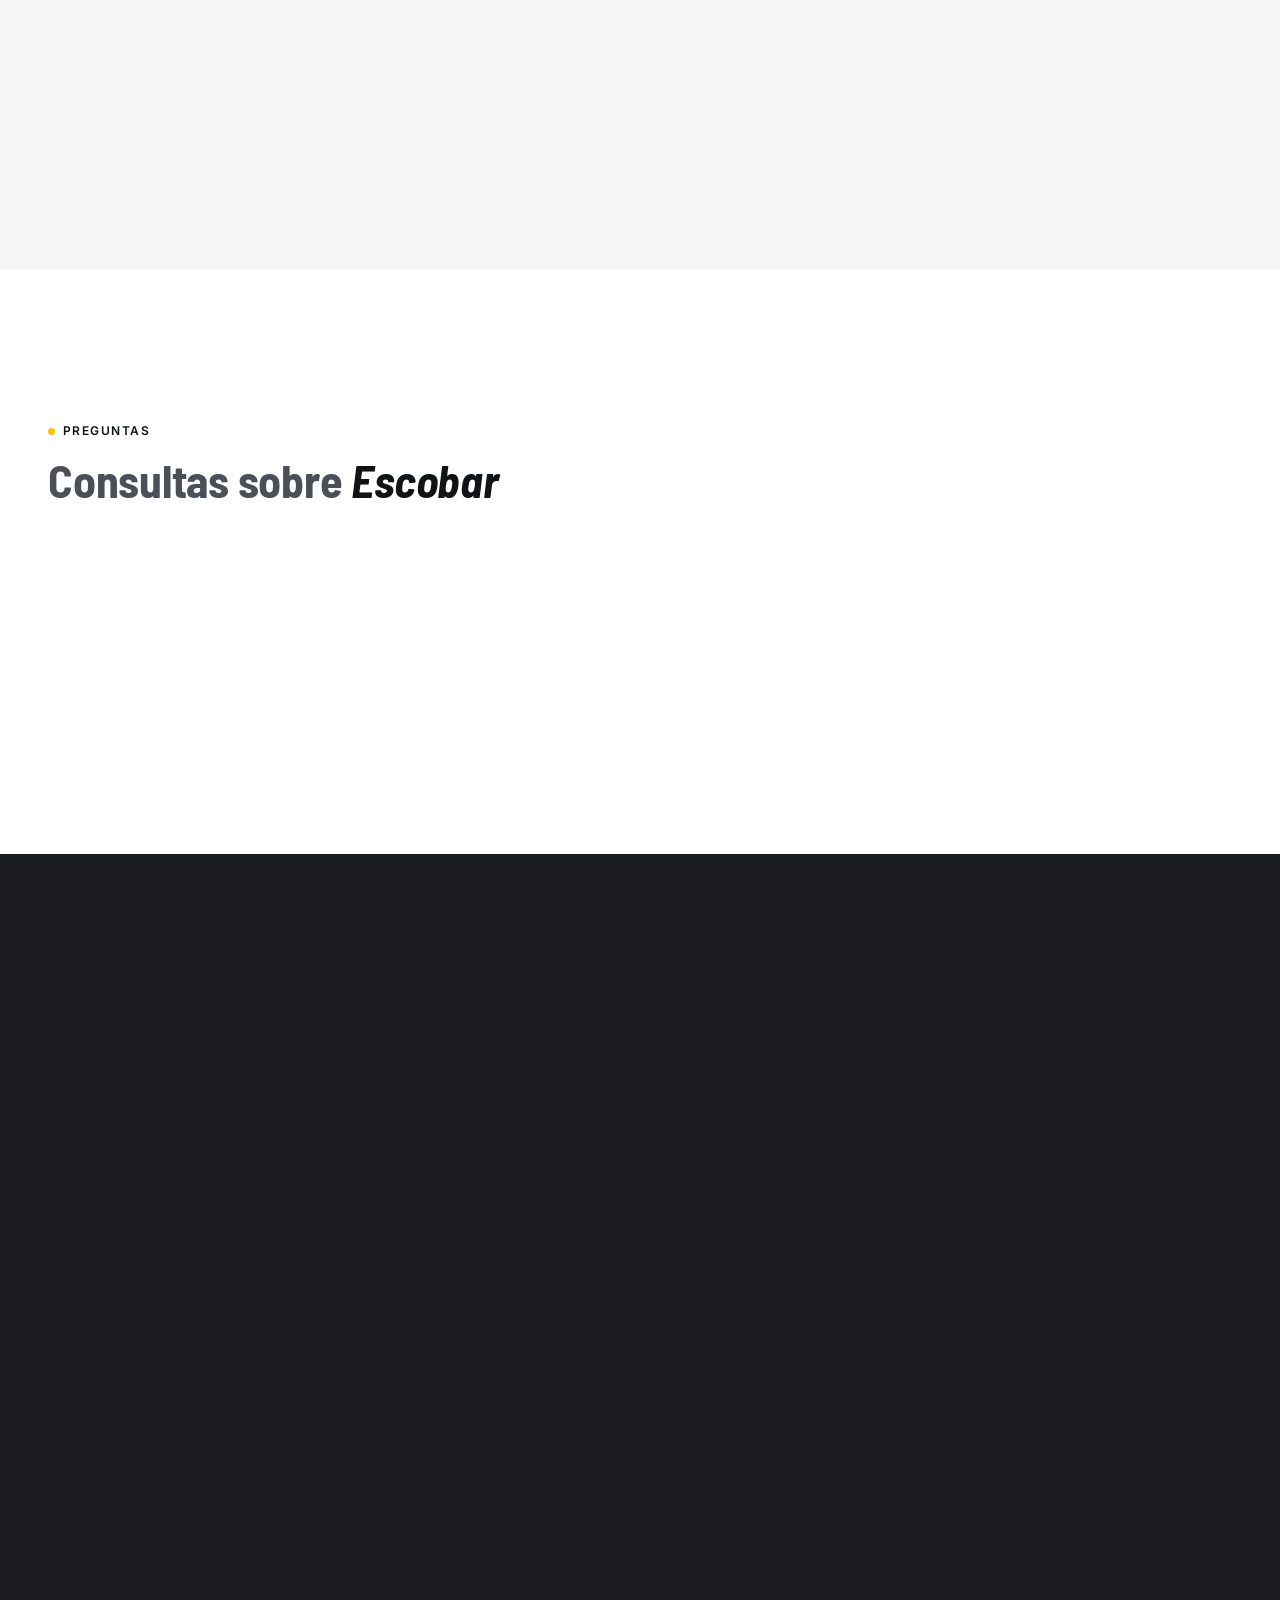
==== commit 72a9c170: "Año de inicio: 2010 Co-Authored-By: Claude Opus 5.5 <noreply@anthropic.com>" ====
--- a/mudanzas-escobar/index.html
+++ b/mudanzas-escobar/index.html
@@ -91,7 +91,7 @@
         "closes": "13:00"
       }
     ],
-    "foundingDate": "2012",
+    "foundingDate": "2010",
     "paymentAccepted": "Efectivo, Transferencia, Mercado Pago",
     "areaServed": [
       {
--- a/css/styles.css
+++ b/css/styles.css
@@ -58,6 +58,8 @@
 
   /* Tipografía */
   --fuente: "Inter", system-ui, -apple-system, "Segoe UI", Roboto, sans-serif;
+  --ease-flecha: cubic-bezier(.22, 1, .36, 1);
+  --dur-flecha: 600ms;
   --fuente-titulos: "Barlow Semi Condensed", "Barlow respaldo", "Arial Narrow", sans-serif;
 
   /* Barlow es angosta: sus tamaños se agrandan sobre el valor original. 1 = aumento completo, 0 = tamaño original */
@@ -362,13 +364,28 @@
   justify-content: center;
   width: 32px;
   height: 32px;
+  position: relative;
+  overflow: hidden;
+  isolation: isolate;
   border-radius: 4px;
   background: var(--carbon);
   color: var(--blanco);
-  transition: background-color 150ms ease, color 150ms ease;
-}
-
-.arrow-link__icon { width: 16px; height: 16px; transition: transform 150ms ease; }
+  transition: color var(--dur-flecha) var(--ease-flecha);
+}
+
+/* Relleno amarillo del cuadrado: crece de izquierda a derecha y vuelve al revés */
+.arrow-link__box::before {
+  content: "";
+  position: absolute;
+  z-index: -1;
+  inset: 0;
+  background: var(--amarillo);
+  transform: scaleX(0);
+  transform-origin: left;
+  transition: transform var(--dur-flecha) var(--ease-flecha);
+}
+
+.arrow-link__icon { width: 16px; height: 16px; transition: transform var(--dur-flecha) var(--ease-flecha); }
 
 /* Sobre fondos oscuros, el cuadrado se separa del fondo con un borde */
 .hero .arrow-link,
@@ -377,8 +394,34 @@
 .hero .arrow-link__box,
 .photo-band .arrow-link__box { border: 1px solid rgba(255, 255, 255, .6); }
 
+/* Solo con mouse o teclado: en pantallas táctiles no se anima */
+.arrow-link:focus-visible .arrow-link__box { color: var(--carbon); }
+
+.arrow-link:focus-visible .arrow-link__box::before { transform: scaleX(1); }
+
+.arrow-link:focus-visible .arrow-link__icon { transform: translateX(3px); }
+
 @media (hover: hover) {
-  .arrow-link:hover .arrow-link__box { background: var(--grafito); }
+  .arrow-link:hover .arrow-link__box { color: var(--carbon); }
+
+  .arrow-link:hover .arrow-link__box::before { transform: scaleX(1); }
+
+  .arrow-link:hover .arrow-link__icon { transform: translateX(3px); }
+}
+
+/* Con reduced-motion: el color cambia de golpe, sin llenado ni desplazamiento */
+@media (prefers-reduced-motion: reduce) {
+  .arrow-link__box::before { display: none; }
+
+  .arrow-link:focus-visible .arrow-link__box { background: var(--amarillo); }
+
+  .arrow-link:focus-visible .arrow-link__icon { transform: none; }
+}
+
+@media (prefers-reduced-motion: reduce) and (hover: hover) {
+  .arrow-link:hover .arrow-link__box { background: var(--amarillo); }
+
+  .arrow-link:hover .arrow-link__icon { transform: none; }
 }
 
 /* 7. Header y menú ========================================================= */
@@ -663,7 +706,7 @@
 
 @media (min-width: 48rem) {
   .hero { min-height: 100vh; min-height: 100dvh; padding-block: calc(var(--header-full) + var(--sp-6)) var(--sp-7); }
-  .hero__title { max-width: 17ch; font-size: calc(var(--fs-h1) * var(--k, 1)); }
+  .hero__title { max-width: 24ch; font-size: calc(var(--fs-h1) * var(--k, 1)); }
 }
 
 @media (min-width: 60rem) {
@@ -3232,7 +3275,12 @@
 #como-trabajamos .section__title { --k: var(--k-h2); font-weight: 700; line-height: 1.05; }
 
 /* h1 del hero */
-.hero__title { --k: var(--k-h1); font-weight: 700; line-height: 1; letter-spacing: -.01em; }
+.hero__title { --k: var(--k-h1); font-weight: 700; line-height: 1.05; letter-spacing: 0; text-wrap: balance; }
+
+/* Mobile: el interlineado de 1,05 suma .05em por línea; con 3 líneas, se compensa arriba para que el hero no cambie de alto */
+@media (max-width: 47.99rem) {
+  .hero__title { margin-top: -.15em; }
+}
 
 /* h3 y títulos de las tarjetas */
 h3,
